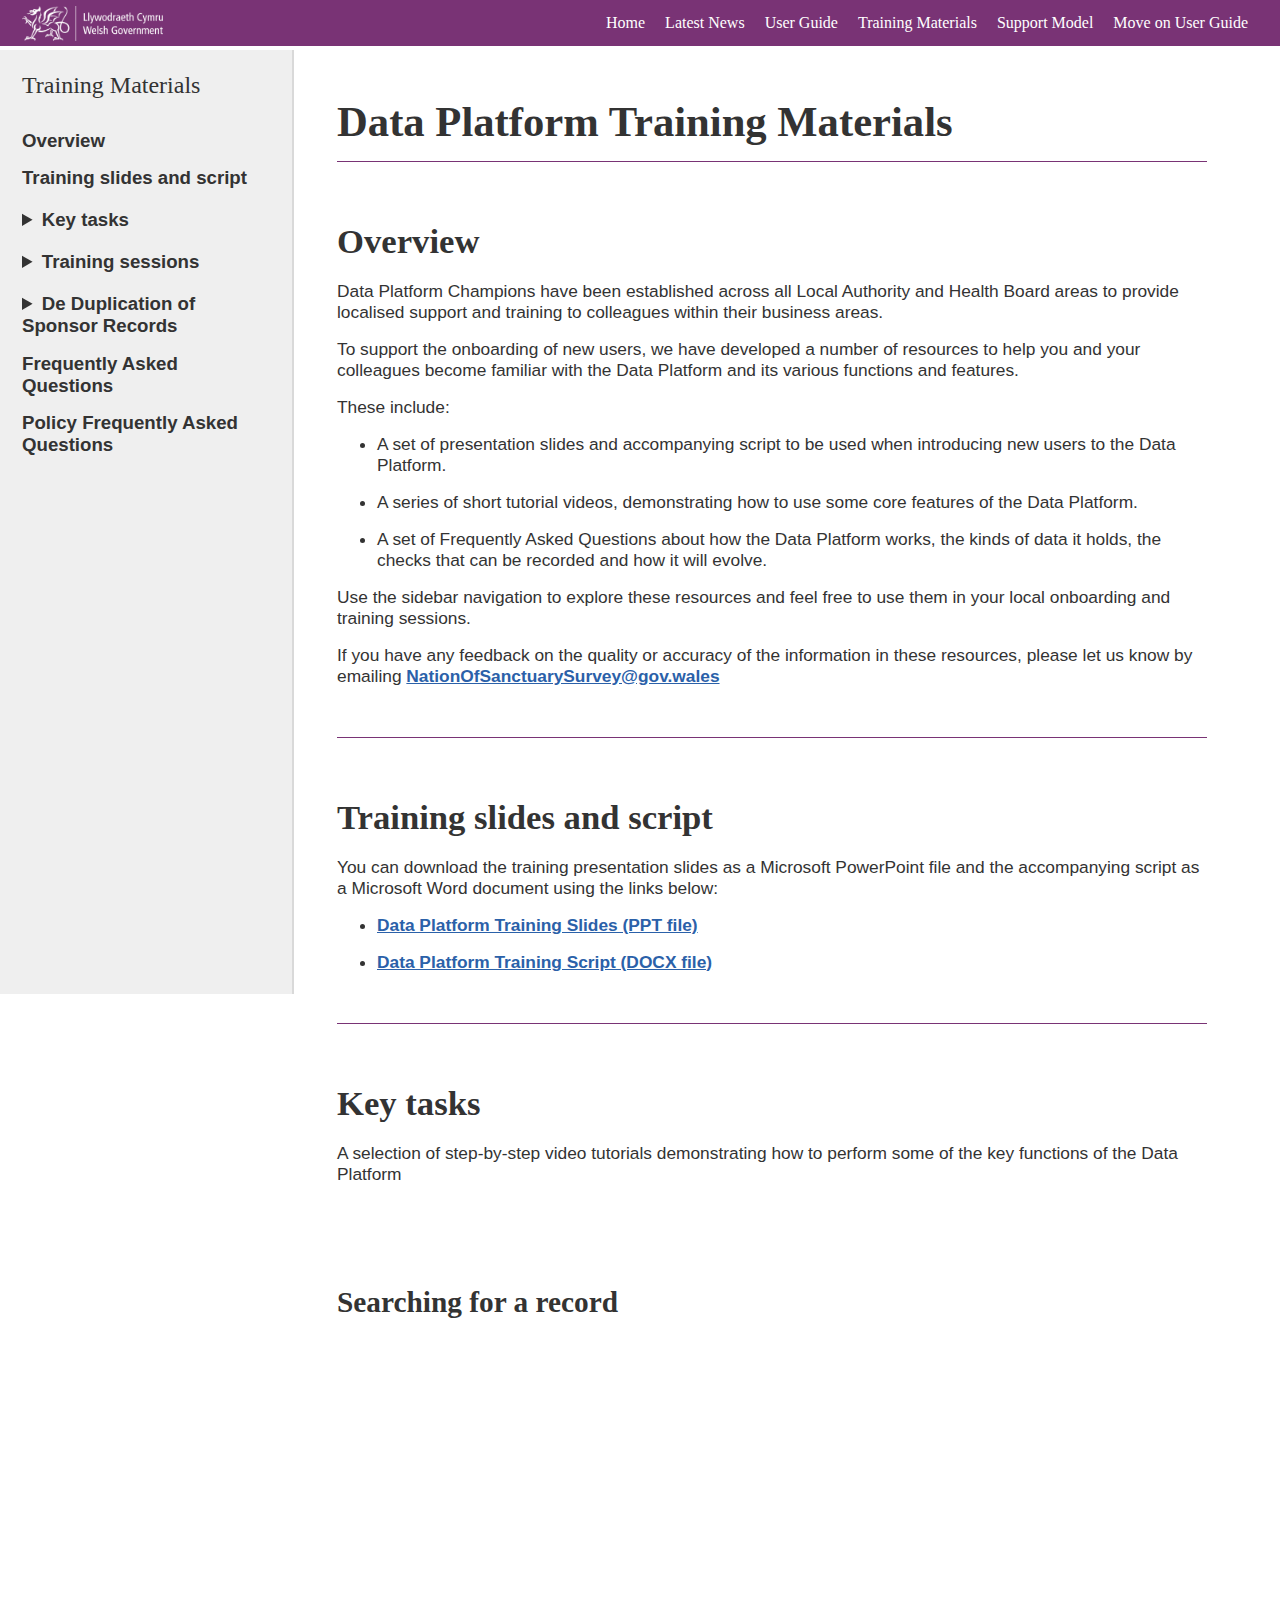
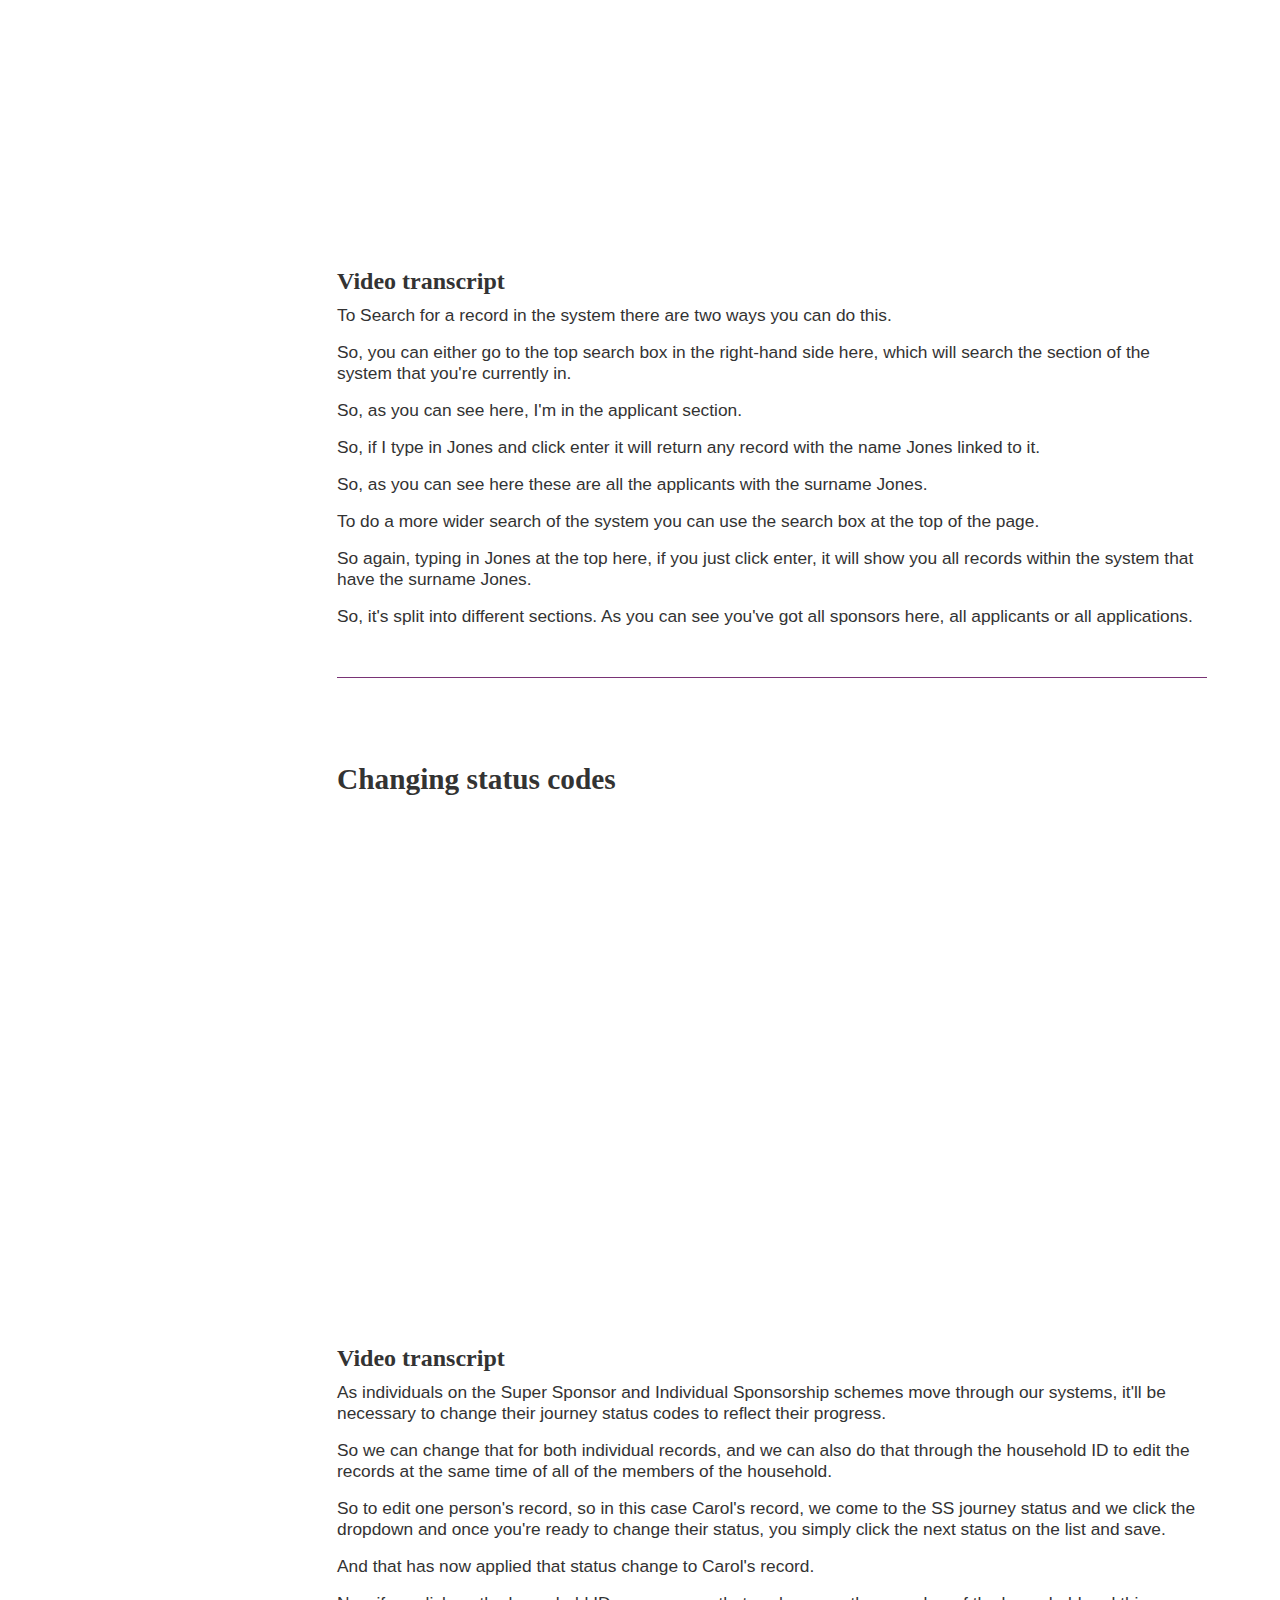
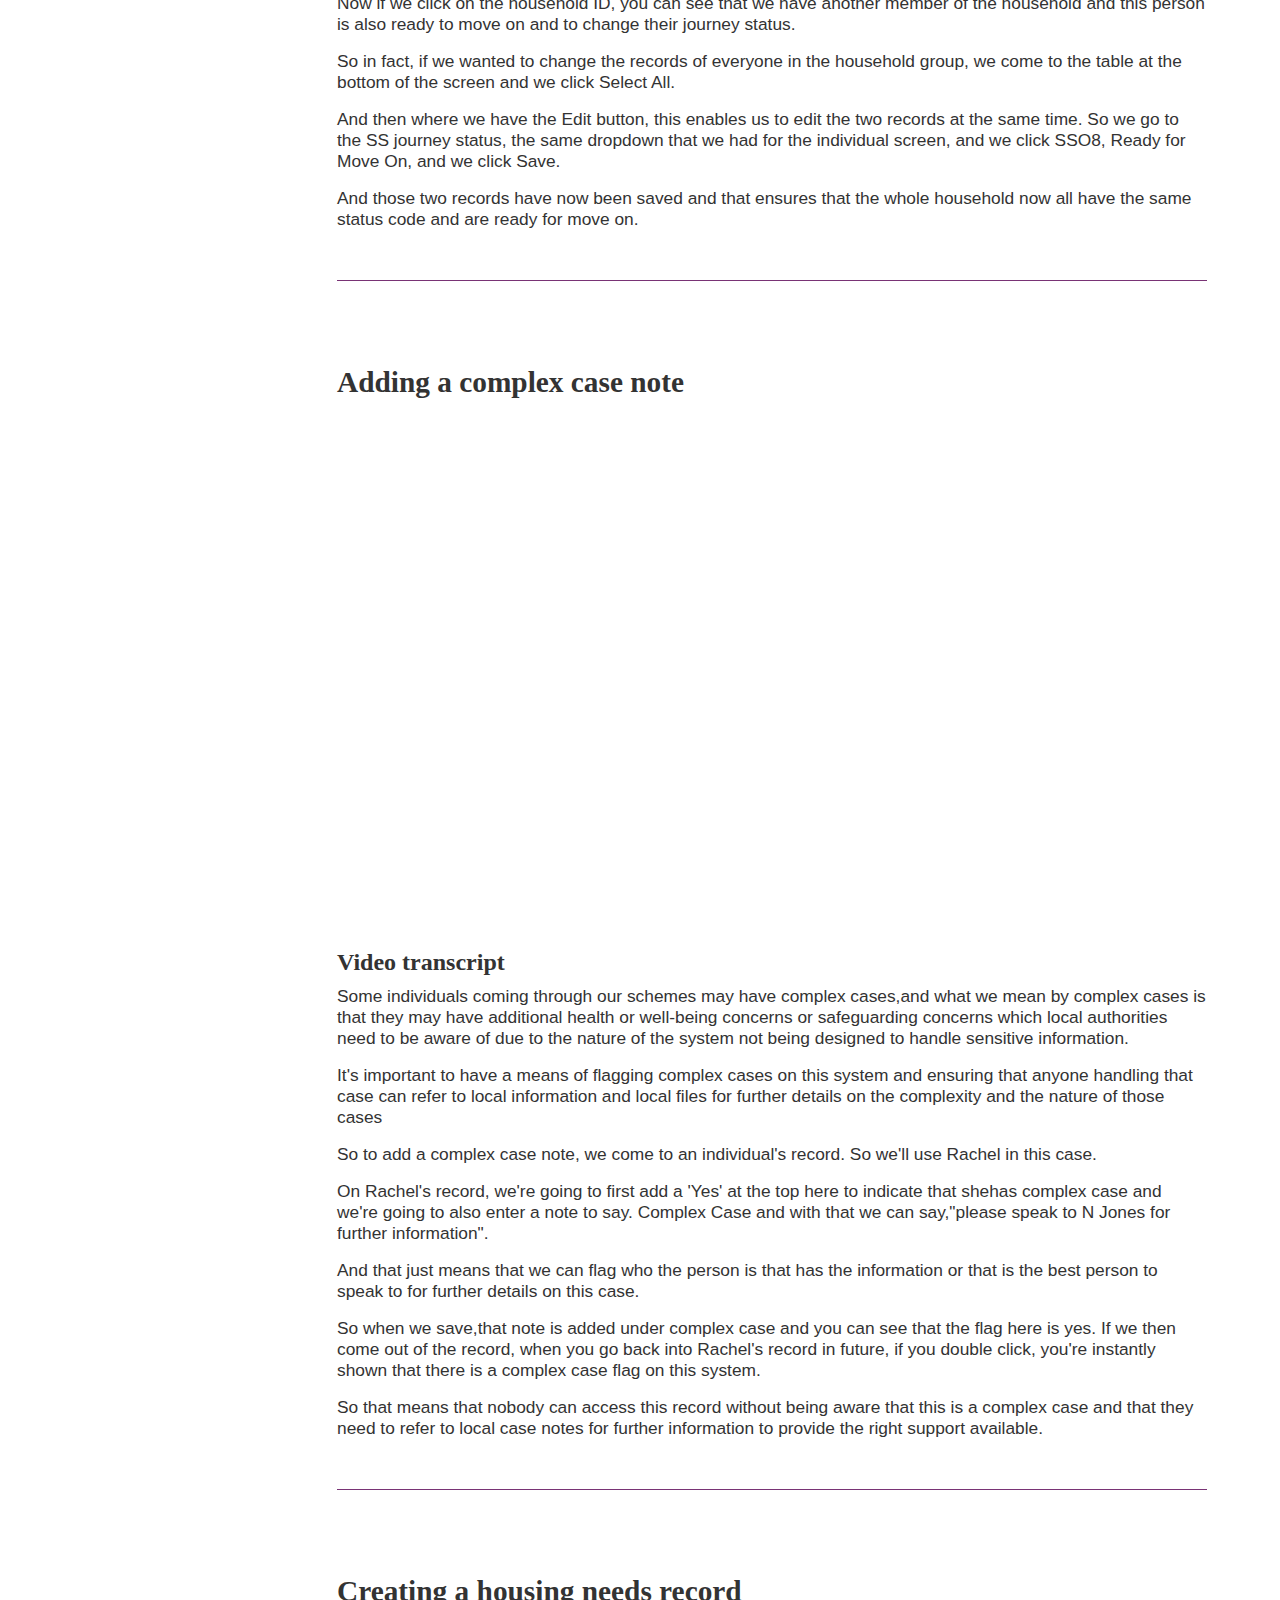
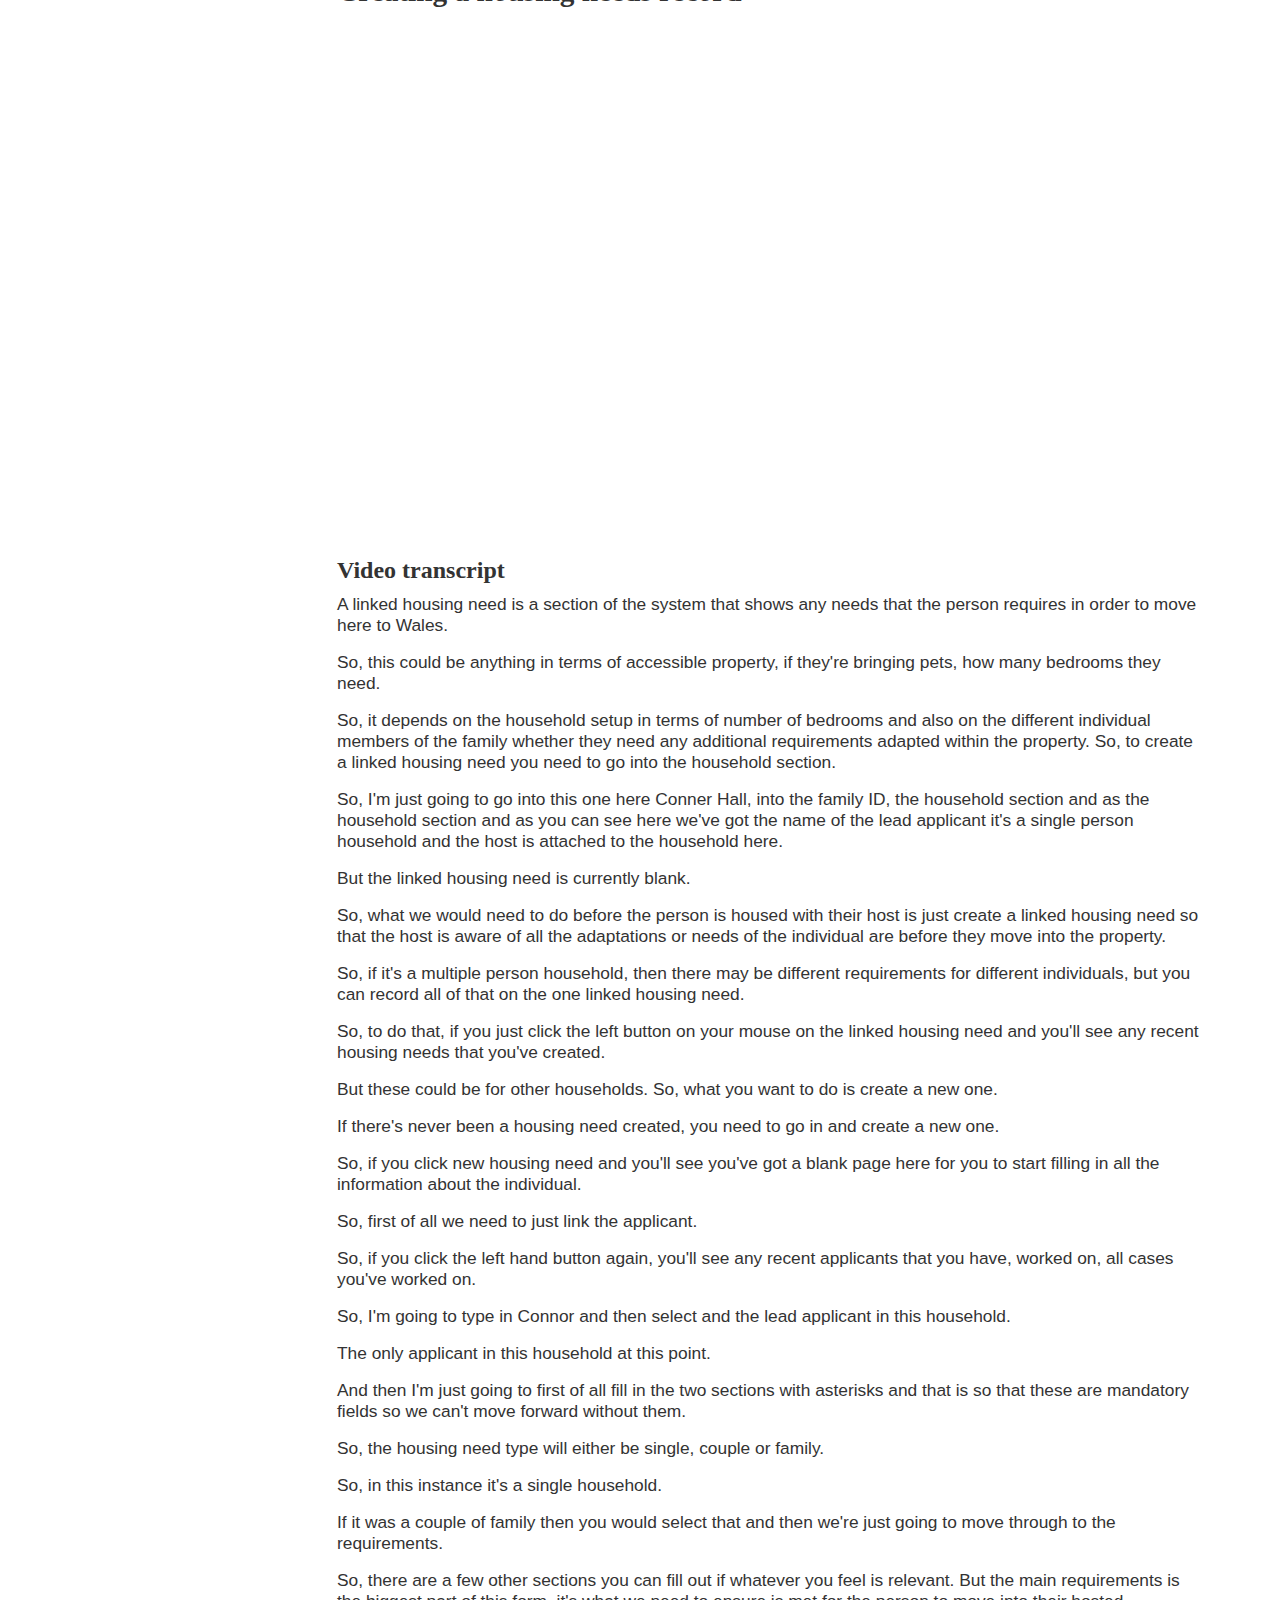
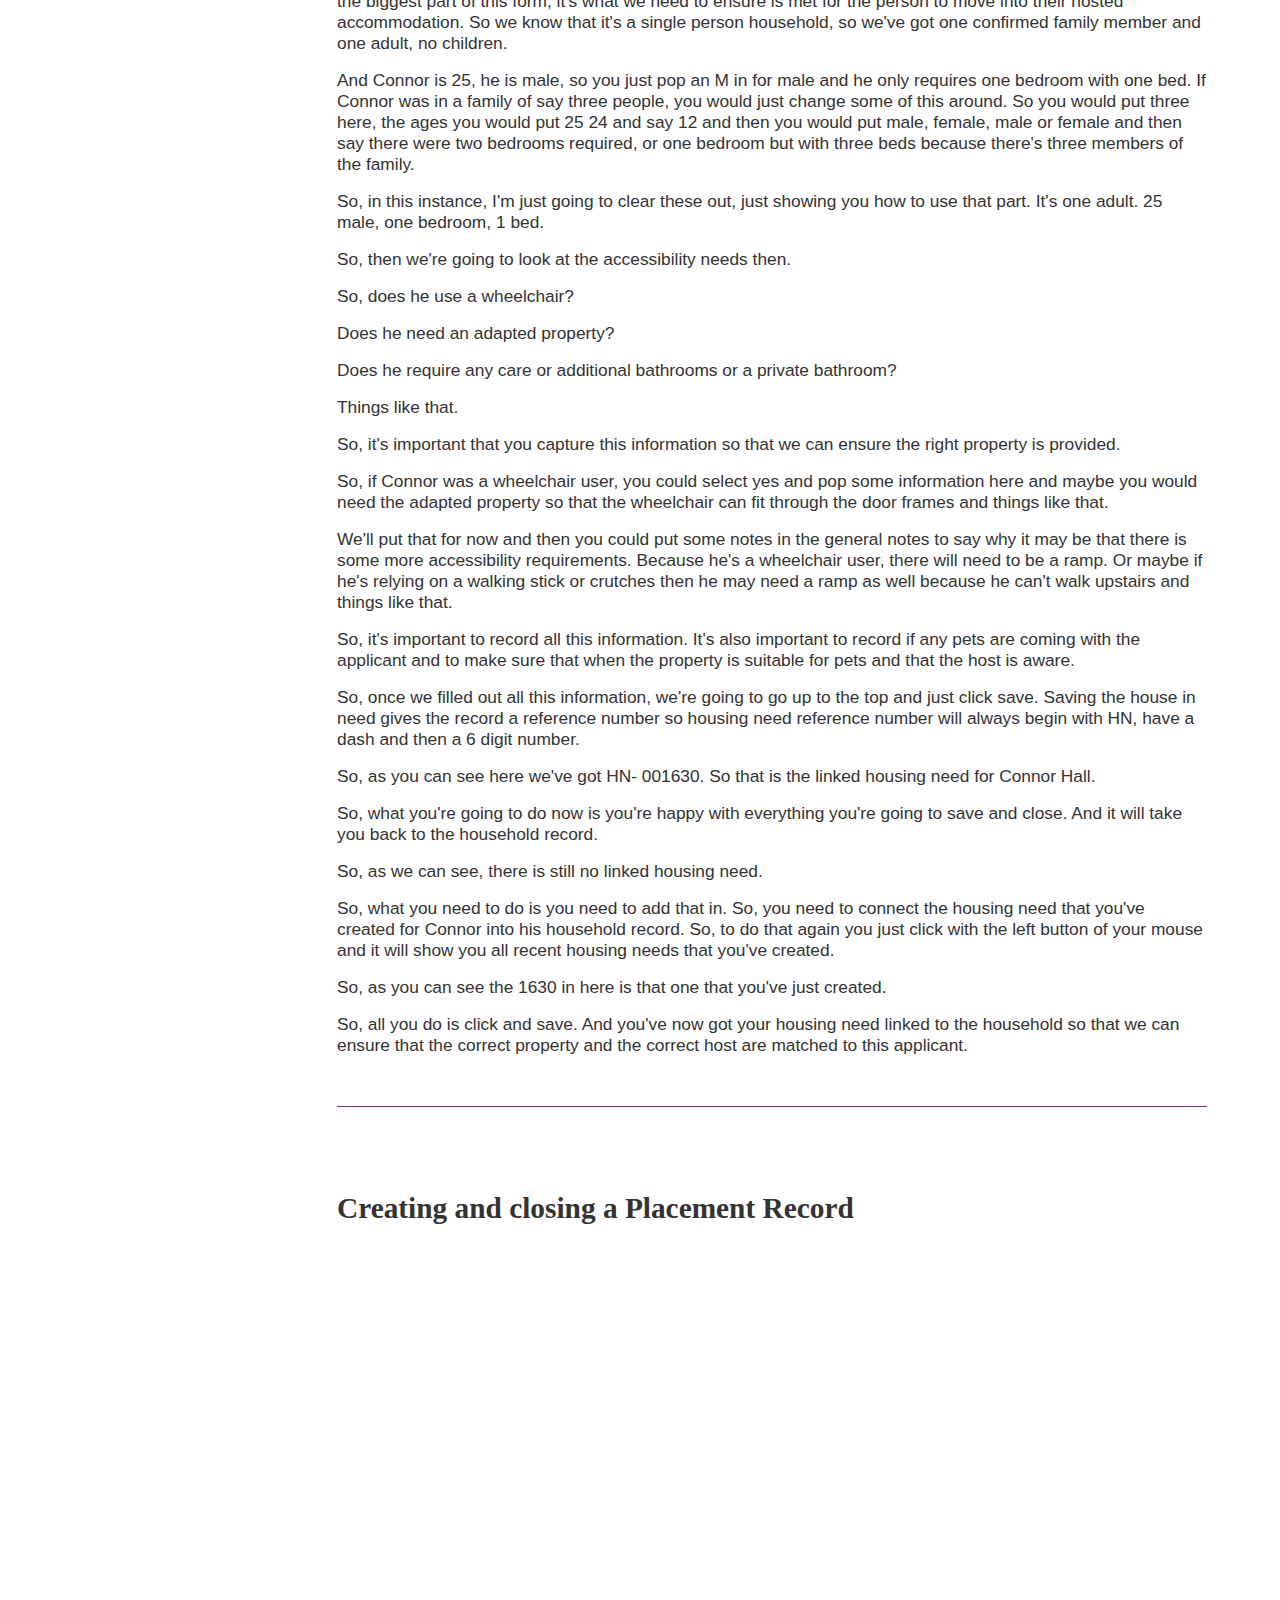
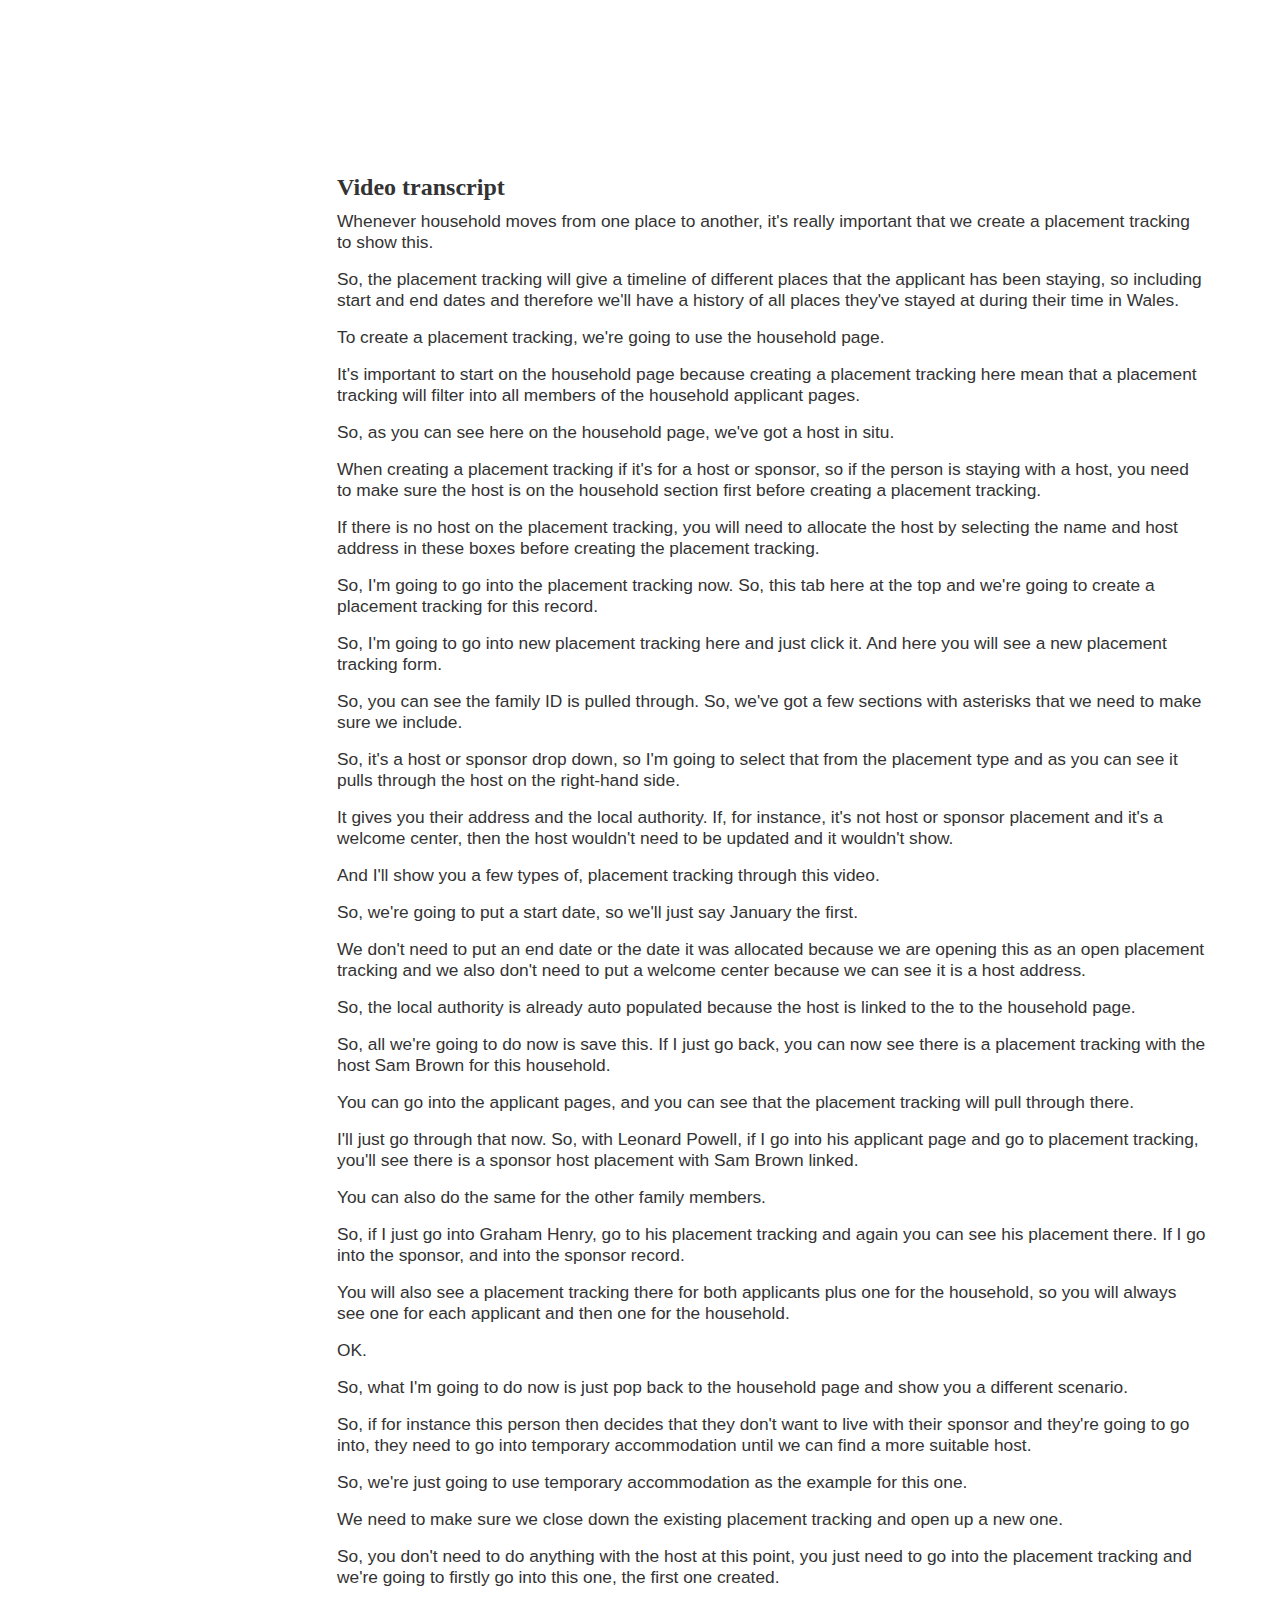
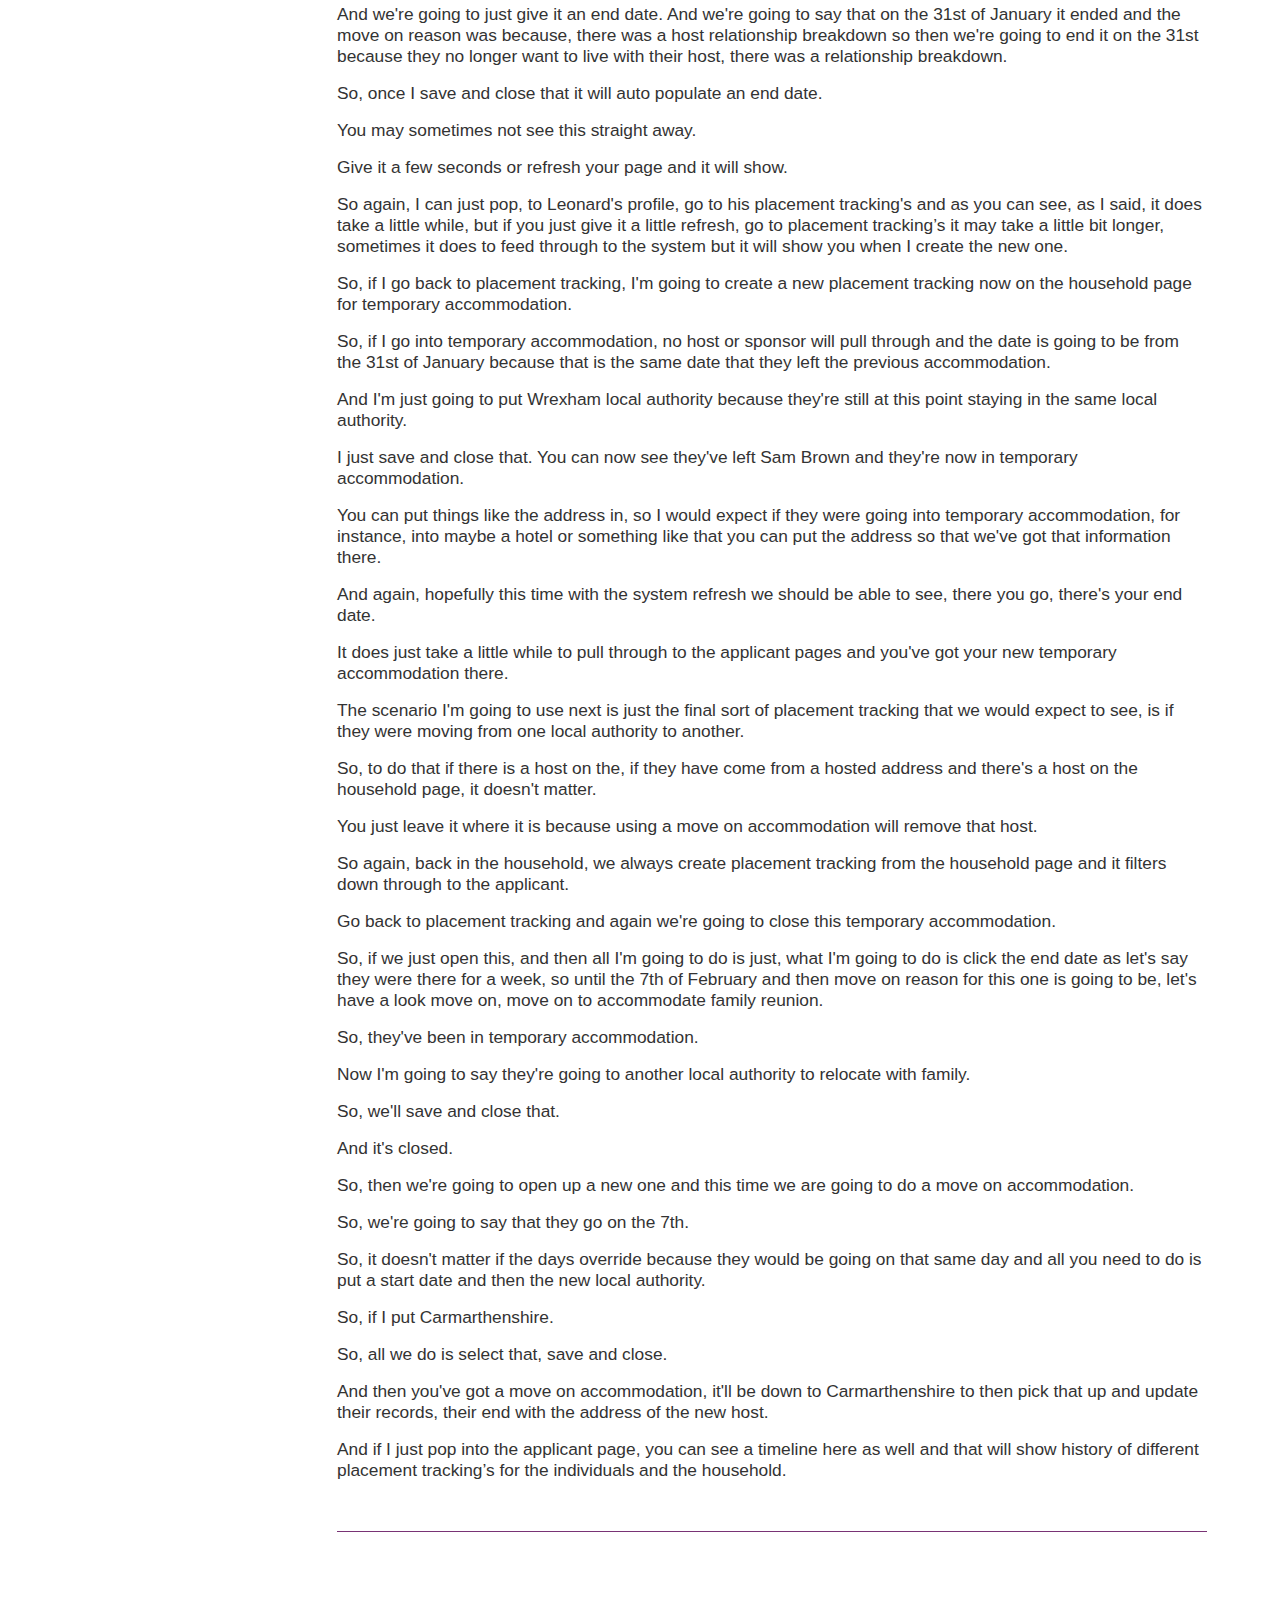
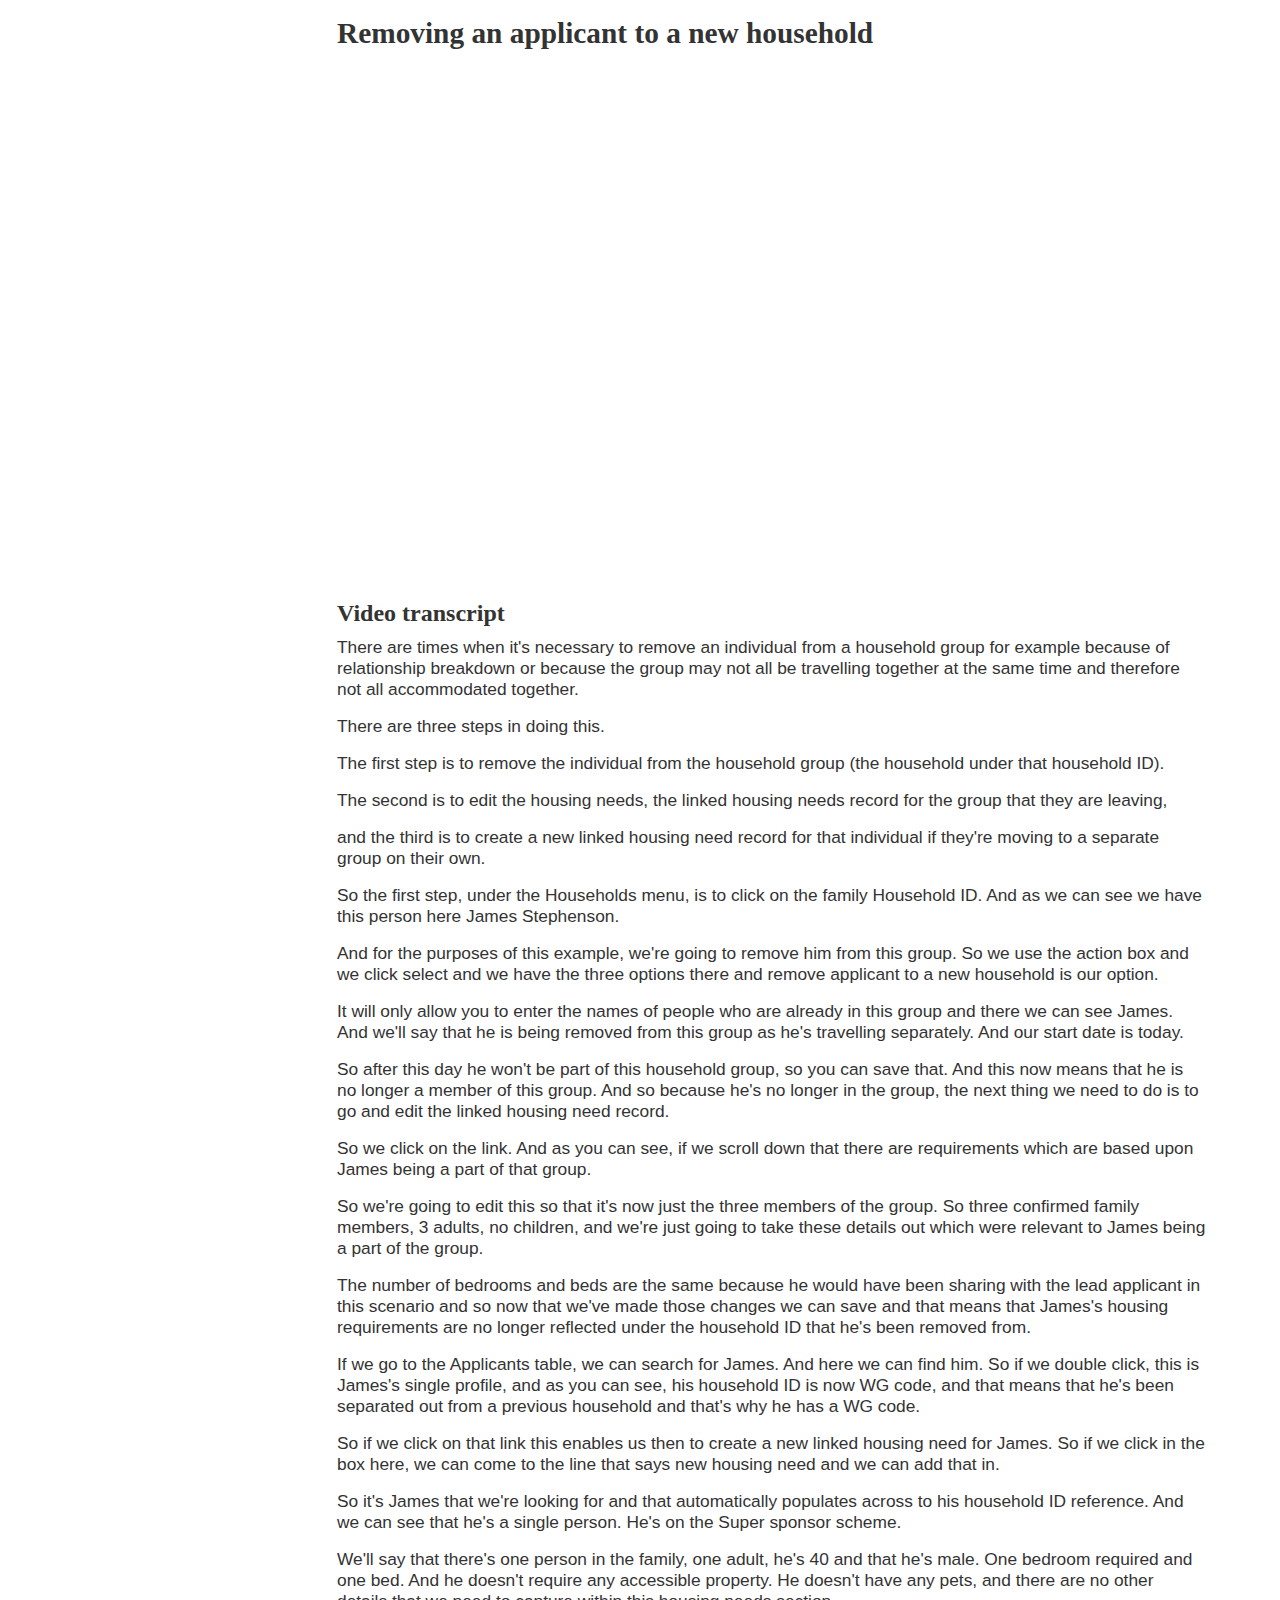
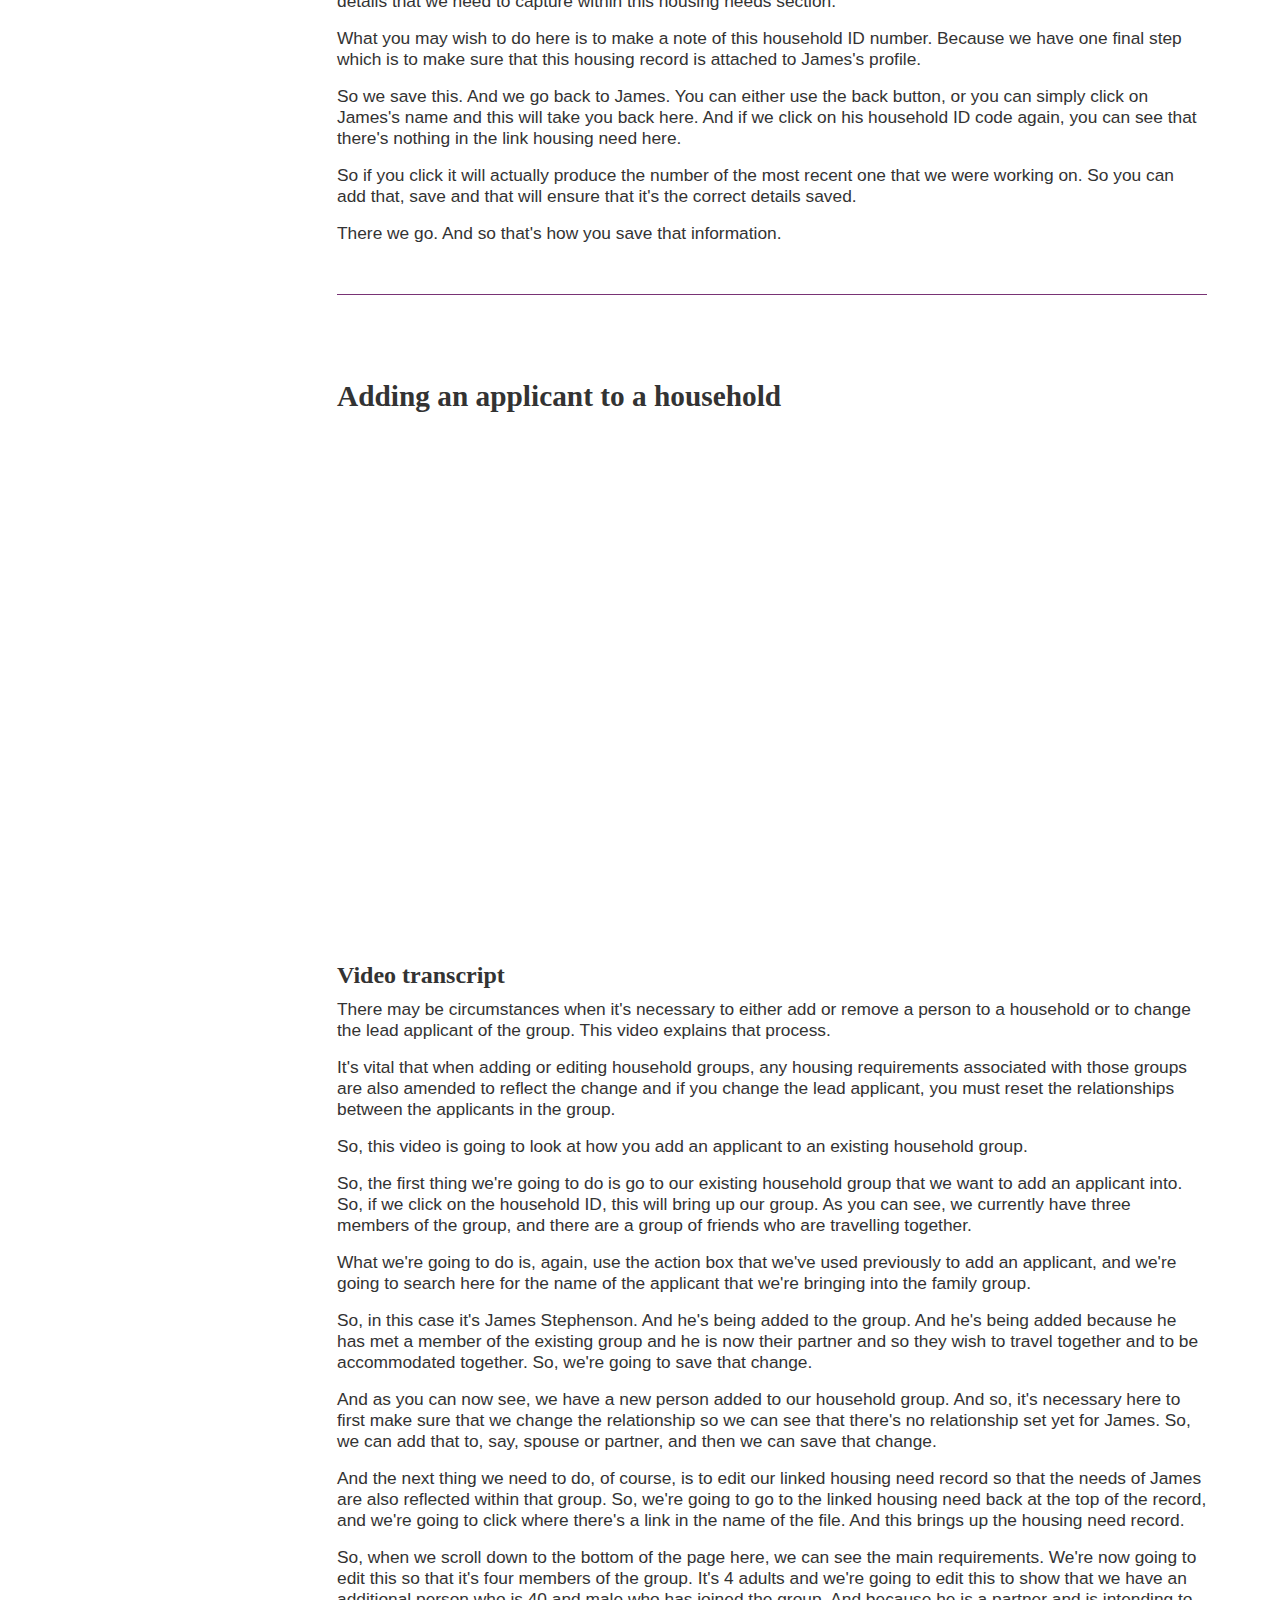
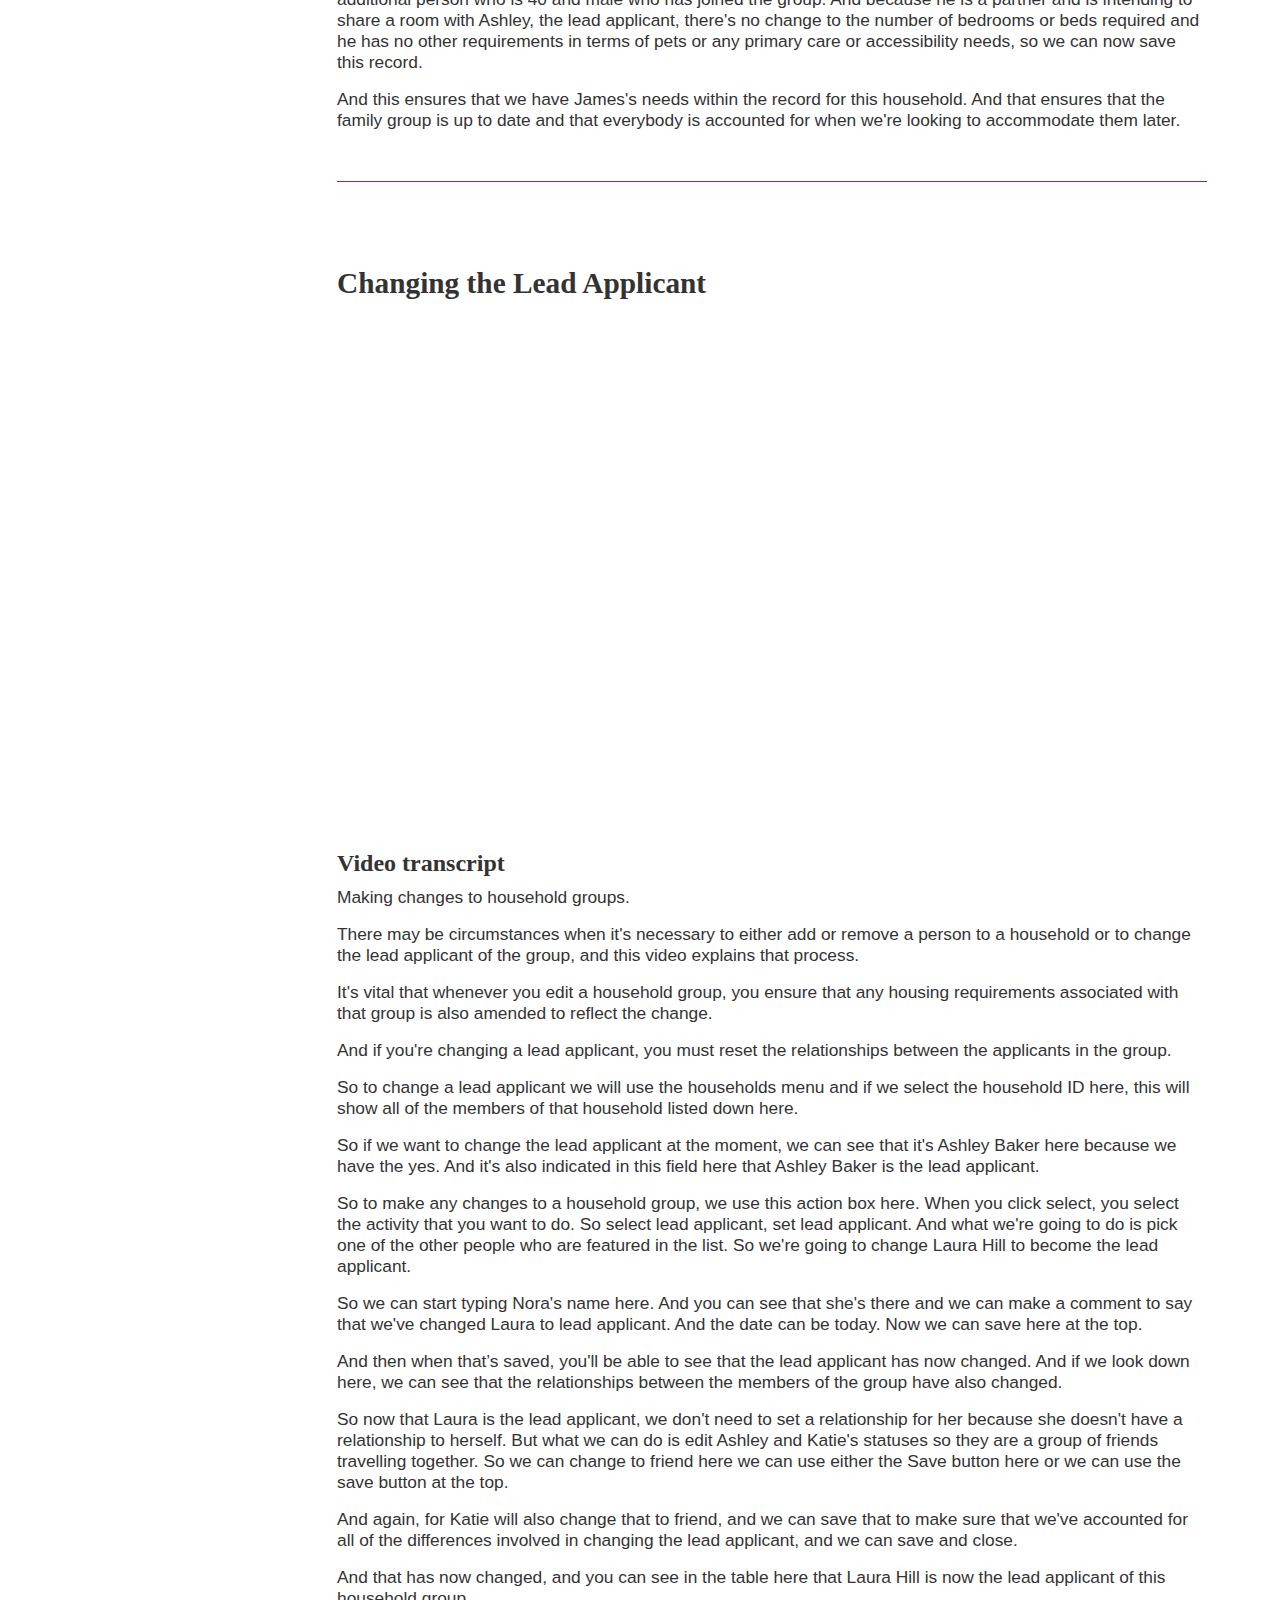
==== training-materials.html @ 09a6aacf "Update Training Materials page" ====
<!DOCTYPE html>
<html lang="en">
<head>
    <meta charset="UTF-8">
    <meta http-equiv="X-UA-Compatible" content="IE=edge">
    <meta name="viewport" content="width=device-width, initial-scale=1.0">
    <link rel="stylesheet" href="styles.css">
    <title>Ukraine Data Platform | Documentation | Training Materials</title>
</head>
<body>
<a href="#top"></a>

<!-- PRIMARY NAVIGATION (NO NEED TO TOUCH THIS) -->

<header>
    <nav>
        <img class="wg-logo" src="assets/images/welsh-government-logo.png" alt="Welsh Government">
        <!-- <a href="#" class="language-selector">Cymraeg</a> -->
        <a href="index.html">Home</a>
        <a href="latest-news.html">Latest News</a>
        <a href="user-guide.html">User Guide</a>
        <a href="training-materials.html">Training Materials</a>
        <a href="support-model.html">Support Model</a>
        <a href="move-on.html">Move on User Guide</a>
    </nav>
</header>
<main>

    <!-- SIDE NAVIGATION -->

    <aside>
        <div>
            <a href="#top">Training Materials</a>
        </div>        
        <ul>
            <li class="chapter"><a href="#overview">Overview</a></li>
            <li class="chapter"><a href="#training-slides">Training slides and script</a></li>
        </ul>
        <details>
            <summary class="chapter"><a href="#key-tasks">Key tasks</a></summary>
            <ul>
                <li><a href="#searching-for-a-record">Searching for a record</a></li>
                <li><a href="#changing-status-codes">Changing status codes</a></li>
                <li><a href="#adding-a-complex-case-note">Adding a complex case note</a></li>
                <!--<li><a href="#adding-toggle-switches">Adding toggle switches to capture checks and case notes</a></li>-->
                <li><a href="#creating-a-housing-needs-record">Creating a housing needs record</a></li>
                <li><a href="#creating-and-closing-a-placement-record">Creating and closing a Placement Record</a></li>
                <li><a href="#removing-an-applicant-to-a-new-household">Removing an applicant to a new household</a></li>
                <li><a href="#adding-an-applicant-to-a-household">Adding an applicant to a household</a></li>
                <li><a href="#changing-the-lead-applicant">Changing the Lead Applicant</a></li>
                <li><a href="#editing-columns-and-filters">Editing columns and filters and creating views</a></li>
            </ul>
        </details>
        <details>
            <summary class="chapter"><a href="#training-sessions">Training sessions</a></summary>
            <ul>
                <li><a href="#udpu">Ukraine Data Platform Users</a></li>
                <li><a href="#local-health-boards">Local Health Boards</a></li>
                <!--<li><a href="#data-champions">Data Champions</a></li>>-->
            </ul>
        </details>
        <details>
            <summary class="chapter"><a href="#deduplication">De Duplication of Sponsor Records</a></summary>
            <ul>
                <li><a href="#relationships-host">Relationships of host/sponsors to applicants</a></li>
                <li><a href="#deduplicating-sponsor">Deduplicating the Sponsor Records</a></li>
                <li><a href="#further-deduplication">Further guidance on system issues following de-duplication</a></li>
            </ul>
        </details>
        <ul>
            <li class="chapter"><a href="#faq">Frequently Asked Questions</a></li>
            <li class="chapter"><a href="#policyfaq">Policy Frequently Asked Questions</a></li>
        </ul>
        <div class="aside-margin-block"></div>
    </aside>

    <!-- MAIN PAGE CONTENT -->

    <div class="content">
        <h1>Data Platform Training Materials</h1>
        <article id="overview" class="y-target">
            <h2>Overview</h2>
            <p>Data Platform Champions have been established across all Local Authority and Health Board areas to provide localised support and training to colleagues within their business areas.</p>
            <p>To support the onboarding of new users, we have developed a number of resources to help you and your colleagues become familiar with the Data Platform and its various functions and features.</p>
            <p>These include:</p>
            <ul>
                <li>A set of presentation slides and accompanying script to be used when introducing new users to the Data Platform.</li>
                <li>A series of short tutorial videos, demonstrating how to use some core features of the Data Platform.</li>
                <li>A set of Frequently Asked Questions about how the Data Platform works, the kinds of data it holds, the checks that can be recorded and how it will evolve.</li>
            </ul>
            <p>Use the sidebar navigation to explore these resources and feel free to use them in your local onboarding and training sessions.</p>
            <p>If you have any feedback on the quality or accuracy of the information in these resources, please let us know by emailing <a href="mailto:nationofsanctuarysurvey@gov.wales">NationOfSanctuarySurvey@gov.wales</a></p>
        </article>
        <div class="article-divider"></div>
        <article id="training-slides" class="y-target">
            <h2>Training slides and script</h2>
            <p>You can download the training presentation slides as a Microsoft PowerPoint file and the accompanying script as a Microsoft Word document using the links below:</p>
            <ul>
                <li><a href="assets/documents/data-platform-training-slide-deck.pptx" download="UDP-Training-Slides.pptx">Data Platform Training Slides (PPT file)</a></li>
                <li><a href="assets/documents/data-platform-training-script.docx" download="UDP-Training-Script.docx">Data Platform Training Script (DOCX file)</a></li>
            </ul>
        </article>
        <div class="article-divider"></div>
        <article id="key-tasks" class="y-target">
            <h2>Key tasks</h2>
            <p>A selection of step-by-step video tutorials demonstrating how to perform some of the key functions of the Data Platform</p>
            <section id="searching-for-a-record" class="y-target">
                <div>
                    <h3>Searching for a record</h3>
                </div>
                <div class="video-container">
                    <iframe class="video-frame" src="https://www.youtube.com/embed/g5iM7gKf-yk" title="YouTube video player" frameborder="0" allow="accelerometer; autoplay; clipboard-write; encrypted-media; gyroscope; picture-in-picture" allowfullscreen></iframe>
                </div>
                <div class="transcript">
                    <h4>Video transcript</h4>
                    <p>To Search for a record in the system there are two ways you can do this. </p>
                    <p>So, you can either go to the top search box in the right-hand side here, which will search the section of the system that you're currently in. </p>
                    <p>So, as you can see here, I'm in the applicant section. </p>
                    <p>So, if I type in Jones and click enter it will return any record with the name Jones linked to it. </p>
                    <p>So, as you can see here these are all the applicants with the surname Jones. </p>
                    <p>To do a more wider search of the system you can use the search box at the top of the page. </p>
                    <p>So again, typing in Jones at the top here, if you just click enter, it will show you all records within the system that have the surname Jones. </p>
                    <p>So, it's split into different sections. As you can see you've got all sponsors here, all applicants or all applications. </p>

                </div>
            </section>
            <div class="article-divider"></div>
            <section id="changing-status-codes" class="y-target">
                <div>
                    <h3>Changing status codes</h3>
                </div>
                <div class="video-container">
                    <iframe class="video-frame" src="https://www.youtube.com/embed/Ll6E70EL4v8" title="YouTube video player" frameborder="0" allow="accelerometer; autoplay; clipboard-write; encrypted-media; gyroscope; picture-in-picture" allowfullscreen></iframe>
                </div>
                <div class="transcript">
                    <h4>Video transcript</h4>
                    <p>As individuals on the Super Sponsor and Individual Sponsorship schemes move through our systems, it'll be necessary to change their journey status codes to reflect their progress.</p>
                    <p>So we can change that for both individual records, and we can also do that through the household ID to edit the records at the same time of all of the members of the household.</p>
                    <p>So to edit one person's record, so in this case Carol's record, we come to the SS journey status and we click the dropdown and once you're ready to change their status, you simply click the next status on the list and save.</p>
                    <p>And that has now applied that status change to Carol's record.</p>
                    <p>Now if we click on the household ID, you can see that we have another member of the household and this person is also ready to move on and to change their journey status.</p>
                    <p>So in fact, if we wanted to change the records of everyone in the household group, we come to the table at the bottom of the screen and we click Select All.</p>
                    <p>And then where we have the Edit button, this enables us to edit the two records at the same time. So we go to the SS journey status, the same dropdown that we had for the individual screen, and we click SSO8, Ready for Move On, and we click Save.</p>
                    <p>And those two records have now been saved and that ensures that the whole household now all have the same status code and are ready for move on.</p>
                </div>
            </section>
            <div class="article-divider"></div>
            <section id="adding-a-complex-case-note" class="y-target">
                <div>
                    <h3>Adding a complex case note</h3>
                </div>
                <div class="video-container">
                    <iframe class="video-frame" src="https://www.youtube.com/embed/6Mr1QZ7jCa0" title="YouTube video player" frameborder="0" allow="accelerometer; autoplay; clipboard-write; encrypted-media; gyroscope; picture-in-picture" allowfullscreen></iframe>
                </div>
                <div class="transcript">
                    <h4>Video transcript</h4>
                    <p>Some individuals coming through our schemes may have complex cases,and what we mean by complex cases is that they may have additional health or well-being concerns or safeguarding concerns which local authorities need to be aware of due to the nature of the system not being designed to handle sensitive information.</p>
                    <p>It's important to have a means of flagging complex cases on this system and ensuring that anyone handling that case can refer to local information and local files for further details on the complexity and the nature of those cases</p>
                    <p>So to add a complex case note, we come to an individual's record. So we'll use Rachel in this case.</p>
                    <p>On Rachel's record, we're going to first add a 'Yes' at the top here to indicate that shehas complex case and we're going to also enter a note to say. Complex Case and with that we can say,"please speak to N Jones for further information".</p>
                    <p>And that just means that we can flag who the person is that has the information or that is the best person to speak to for further details on this case.</p>
                    <p>So when we save,that note is added under complex case and you can see that the flag here is yes. If we then come out of the record, when you go back into Rachel's record in future, if you double click, you're instantly shown that there is a complex case flag on this system.</p>
                    <p>So that means that nobody can access this record without being aware that this is a complex case and that they need to refer to local case notes for further information to provide the right support available.</p>
                </div>
            </section>
           <!--  <div class="article-divider"></div>
            <section id="adding-toggle-switches" class="y-target">
                <div>
                    <h3>Adding toggle switches to capture checks and case notes</h3>
                </div>
                <div class="vspacer"></div>
                <img src="assets/images/video-player-placeholder-very-large.png" alt="video coming soon!">
                <div class="vspacer"></div>
                <div class="video-container">
                    <iframe class="video-frame" src="https://www.youtube.com/embed/p7MmiAbqBro" title="YouTube video player" frameborder="0" allow="accelerometer; autoplay; clipboard-write; encrypted-media; gyroscope; picture-in-picture" allowfullscreen></iframe>
                </div> 
                <div class="transcript">
                    <p>The platform has been developed to enable you to capture where checks and appointments have been undertaken on the system and also to add any case notes and activities which identify actions that have taken place to support that person.</p>
                    <p>If we have a look on Joanna's record here, you can see that we have a box on the right-hand side for individual sponsor applicant checks and these are checks that are specific to people who are on the individual sponsorship route.</p>
                    <p>So when you as a local authority have undertaken a particular action, you can change this toggle box here in order to make sure that you capture that the action has taken place.  So in this case, we could say that a welfare visit has been completed and then interim payment of £200 has been made.</p>
                    <p>We can change those toggles to yes and click save and that ensures that that record has been updated.  We can also do this for multiple individuals as well.  So if we were to search in the system for a family group and we can look at this particular household.</p>
                    <p>So the lead contact, the lead applicant is Stephen and we can see that we have some checks here that are relative to the Super Sponsor Scheme. You can undertake these checks individually for each person within the household or you can actually update the checks at the same time for both members of the household.</p>
                    <p>As you can see we have both Stephen and Alexandra.  To update sponsor super applicants or individual sponsor applicant checks at the same time, whichever scheme they're on, a tab is available here which enables you to update their actions at the same time.</p>
                    <p>So if we wanted to say that both Alexandra and Stephen have had their medical screening. We can use this tab and this box in order to quickly update their records and we can either use the save button at the top here or the tiny little disc save button on the right-hand side here. And that has updated their records so that if we went back to look at their individual records you would now be able to see on Stephen's individual record that that welcome centre medical screening button has changed to a yes.</p>
                    <p>And if we were to go and look at his relative, Alexandra's record here, which we can use this navigate button to do, we can also see that she has had this button changed to a yes,  so that's a means of changing the checks for multiple members of a household at the same time.</p>
                    <p>One other check that it's important to show you is around sponsors.  For example, if we have a sponsor who has a household, so who has other members of their household that need to complete a DBS check, such as these sponsor checks over here, we would only change these toggles when we’re satisfied that ALL members of the household that require a DBS check and have them completed.   So not just the sponsor but any members of the household.</p>
                    <p>And once you're satisfied that those checks have been completed for all sponsor household members that need them, then you can change that tab. And you can save that as well and that's a record that you've completed that note. </p>
                    <p>All the while we've got case notes and activities here, and you can simply add a note here to say checks have been undertaken.  And you can add further notes in to say that the DBS check was done for all relevant members of the family.</p>
                    <p>By adding notes into this section, it ensures that the next person in your team that comes along can see the activities that have taken place in relation to those checks, or indeed to anything else that you feel is important to add onto a person's record.</p>
                    <p>There are many different notes that you may wish to capture, particularly where, for example, you may have a person who has a complex case.  A complex case is, as referred to in the other video, where somebody might have a particular health or medical requirement or a sensitive case that that we require some sensitive handling and so those can also be added in the case notes here and press save.</p>
                </div>
            </section>-->
            <div class="article-divider"></div>
            <section id="creating-a-housing-needs-record" class="y-target">
                <div>
                    <h3>Creating a housing needs record</h3>
                </div>
                <div class="video-container">
                    <iframe class="video-frame" src="https://www.youtube.com/embed/wwsb2NhKBT4" title="YouTube video player" frameborder="0" allow="accelerometer; autoplay; clipboard-write; encrypted-media; gyroscope; picture-in-picture" allowfullscreen></iframe>
                </div>
                <div class="transcript">
                    <h4>Video transcript</h4>
                    <p>A linked housing need is a section of the system that shows any needs that the person requires in order to move here to Wales. </p>
                    <p>So, this could be anything in terms of accessible property, if they're bringing pets, how many bedrooms they need. </p>
                    <p>So, it depends on the household setup in terms of number of bedrooms and also on the different individual members of the family whether they need any additional requirements adapted within the property. So, to create a linked housing need you need to go into the household section. </p>
                    <p>So, I'm just going to go into this one here Conner Hall, into the family ID, the household section and as the household section and as you can see here we've got the name of the lead applicant it's a single person household and the host is attached to the household here. </p>
                    <p>But the linked housing need is currently blank. </p>
                    <p>So, what we would need to do before the person is housed with their host is just create a linked housing need so that the host is aware of all the adaptations or needs of the individual are before they move into the property. </p>
                    <p>So, if it's a multiple person household, then there may be different requirements for different individuals, but you can record all of that on the one linked housing need. </p>
                    <p>So, to do that, if you just click the left button on your mouse on the linked housing need and you'll see any recent housing needs that you've created. </p>
                    <p>But these could be for other households.  So, what you want to do is create a new one. </p>
                    <p>If there's never been a housing need created, you need to go in and create a new one. </p>
                    <p>So, if you click new housing need and you'll see you've got a blank page here for you to start filling in all the information about the individual. </p>
                    <p>So, first of all we need to just link the applicant. </p>
                    <p>So, if you click the left hand button again, you'll see any recent applicants that you have, worked on, all cases you've worked on. </p>
                    <p>So, I'm going to type in Connor and then select and the lead applicant in this household. </p>
                    <p>The only applicant in this household at this point. </p>
                    <p>And then I'm just going to first of all fill in the two sections with asterisks and that is so that these are mandatory fields so we can't move forward without them. </p>
                    <p>So, the housing need type will either be single, couple or family. </p>
                    <p>So, in this instance it's a single household. </p>
                    <p>If it was a couple of family then you would select that and then we're just going to move through to the requirements. </p>
                    <p>So, there are a few other sections you can fill out if whatever you feel is relevant. But the main requirements is the biggest part of this form, it's what we need to ensure is met for the person to move into their hosted accommodation. So we know that it's a single person household, so we've got one confirmed family member and one adult, no children. </p>
                    <p>And Connor is 25, he is male, so you just pop an M in for male and he only requires one bedroom with one bed. If Connor was in a family of say three people, you would just change some of this around. So you would put three here, the ages you would put 25 24 and say 12 and then you would put male, female, male or female and then say there were two bedrooms required, or one bedroom but with three beds because there's three members of the family. </p>
                    <p>So, in this instance, I'm just going to clear these out, just showing you how to use that part.  It's one adult. 25 male, one bedroom, 1 bed. </p>
                    <p>So, then we're going to look at the accessibility needs then. </p>
                    <p>So, does he use a wheelchair? </p>
                    <p>Does he need an adapted property? </p>
                    <p>Does he require any care or additional bathrooms or a private bathroom? </p>
                    <p>Things like that. </p>
                    <p>So, it's important that you capture this information so that we can ensure the right property is provided. </p>
                    <p>So, if Connor was a wheelchair user, you could select yes and pop some information here and maybe you would need the adapted property so that the wheelchair can fit through the door frames and things like that. </p>
                    <p>We'll put that for now and then you could put some notes in the general notes to say why it may be that there is some more accessibility requirements. Because he's a wheelchair user, there will need to be a ramp. Or maybe if he's relying on a walking stick or crutches then he may need a ramp as well because he can't walk upstairs and things like that. </p>
                    <p>So, it's important to record all this information. It's also important to record if any pets are coming with the applicant and to make sure that when the property is suitable for pets and that the host is aware. </p>
                    <p>So, once we filled out all this information, we're going to go up to the top and just click save. Saving the house in need gives the record a reference number so housing need reference number will always begin with HN, have a dash and then a 6 digit number. </p>
                    <p>So, as you can see here we've got HN- 001630. So that is the linked housing need for Connor Hall. </p>
                    <p>So, what you're going to do now is you're happy with everything you're going to save and close. And it will take you back to the household record. </p>
                    <p>So, as we can see, there is still no linked housing need. </p>
                    <p>So, what you need to do is you need to add that in. So, you need to connect the housing need that you've created for Connor into his household record. So, to do that again you just click with the left button of your mouse and it will show you all recent housing needs that you've created. </p>
                    <p>So, as you can see the 1630 in here is that one that you've just created. </p>
                    <p>So, all you do is click and save. And you've now got your housing need linked to the household so that we can ensure that the correct property and the correct host are matched to this applicant. </p>

                </div>
            </section>
            <div class="article-divider"></div>
            <section id="creating-and-closing-a-placement-record" class="y-target">
                <div>
                    <h3>Creating and closing a Placement Record</h3>
                </div>
                <div class="video-container">
                    <iframe class="video-frame" src="https://www.youtube.com/embed/Qyllesc1AdM" title="YouTube video player" frameborder="0" allow="accelerometer; autoplay; clipboard-write; encrypted-media; gyroscope; picture-in-picture" allowfullscreen></iframe>
                </div>
                <div class="transcript">
                    <h4>Video transcript</h4>
                    <p>Whenever household moves from one place to another, it's really important that we create a placement tracking to show this.</p>
                    <p>So, the placement tracking will give a timeline of different places that the applicant has been staying, so including start and end dates and therefore we'll have a history of all places they've stayed at during their time in Wales. </p>
                    <p>To create a placement tracking, we're going to use the household page. </p>
                    <p>It's important to start on the household page because creating a placement tracking here mean that a placement tracking will filter into all members of the household applicant pages. </p>
                    <p>So, as you can see here on the household page, we've got a host in situ. </p>
                    <p>When creating a placement tracking if it's for a host or sponsor, so if the person is staying with a host, you need to make sure the host is on the household section first before creating a placement tracking. </p>
                    <p>If there is no host on the placement tracking, you will need to allocate the host by selecting the name and host address in these boxes before creating the placement tracking. </p>
                    <p>So, I'm going to go into the placement tracking now. So, this tab here at the top and we're going to create a placement tracking for this record. </p>
                    <p>So, I'm going to go into new placement tracking here and just click it. And here you will see a new placement tracking form. </p>
                    <p>So, you can see the family ID is pulled through. So, we've got a few sections with asterisks that we need to make sure we include. </p>
                    <p>So, it's a host or sponsor drop down, so I'm going to select that from the placement type and as you can see it pulls through the host on the right-hand side. </p>
                    <p>It gives you their address and the local authority. If, for instance, it's not host or sponsor placement and it's a welcome center, then the host wouldn't need to be updated and it wouldn't show. </p>
                    <p>And I'll show you a few types of, placement tracking through this video. </p>
                    <p>So, we're going to put a start date, so we'll just say January the first. </p>
                    <p>We don't need to put an end date or the date it was allocated because we are opening this as an open placement tracking and we also don't need to put a welcome center because we can see it is a host address. </p>
                    <p>So, the local authority is already auto populated because the host is linked to the to the household page. </p>
                    <p>So, all we're going to do now is save this.  If I just go back, you can now see there is a placement tracking with the host Sam Brown for this household. </p>
                    <p>You can go into the applicant pages, and you can see that the placement tracking will pull through there. </p>
                    <p>I'll just go through that now. So, with Leonard Powell, if I go into his applicant page and go to placement tracking, you'll see there is a sponsor host placement with Sam Brown linked. </p>
                    <p>You can also do the same for the other family members. </p>
                    <p>So, if I just go into Graham Henry, go to his placement tracking and again you can see his placement there. If I go into the sponsor, and into the sponsor record. </p>
                    <p>You will also see a placement tracking there for both applicants plus one for the household, so you will always see one for each applicant and then one for the household. </p>
                    <p>OK. </p>
                    <p>So, what I'm going to do now is just pop back to the household page and show you a different scenario. </p>
                    <p>So, if for instance this person then decides that they don't want to live with their sponsor and they're going to go into, they need to go into temporary accommodation until we can find a more suitable host. </p>
                    <p>So, we're just going to use temporary accommodation as the example for this one. </p>
                    <p>We need to make sure we close down the existing placement tracking and open up a new one. </p>
                    <p>So, you don't need to do anything with the host at this point, you just need to go into the placement tracking and we're going to firstly go into this one, the first one created. </p>
                    <p>And we're going to just give it an end date. And we're going to say that on the 31st of January it ended and the move on reason was because, there was a host relationship breakdown so then we're going to end it on the 31st because they no longer want to live with their host, there was a relationship breakdown. </p>
                    <p>So, once I save and close that it will auto populate an end date. </p>
                    <p>You may sometimes not see this straight away. </p>
                    <p>Give it a few seconds or refresh your page and it will show. </p>
                    <p>So again, I can just pop, to Leonard's profile, go to his placement tracking's and as you can see, as I said, it does take a little while, but if you just give it a little refresh, go to placement tracking’s it may take a little bit longer, sometimes it does to feed through to the system but it will show you when I create the new one. </p>
                    <p>So, if I go back to placement tracking, I'm going to create a new placement tracking now on the household page for temporary accommodation. </p>
                    <p>So, if I go into temporary accommodation, no host or sponsor will pull through and the date is going to be from the 31st of January because that is the same date that they left the previous accommodation. </p>
                    <p>And I'm just going to put Wrexham local authority because they're still at this point staying in the same local authority. </p>
                    <p>I just save and close that.  You can now see they've left Sam Brown and they're now in temporary accommodation. </p>
                    <p>You can put things like the address in, so I would expect if they were going into temporary accommodation, for instance, into maybe a hotel or something like that you can put the address so that we've got that information there. </p>
                    <p>And again, hopefully this time with the system refresh we should be able to see, there you go, there's your end date. </p>
                    <p>It does just take a little while to pull through to the applicant pages and you've got your new temporary accommodation there. </p>
                    <p>The scenario I'm going to use next is just the final sort of placement tracking that we would expect to see, is if they were moving from one local authority to another. </p>
                    <p>So, to do that if there is a host on the, if they have come from a hosted address and there's a host on the household page, it doesn't matter. </p>
                    <p>You just leave it where it is because using a move on accommodation will remove that host. </p>
                    <p>So again, back in the household, we always create placement tracking from the household page and it filters down through to the applicant. </p>
                    <p>Go back to placement tracking and again we're going to close this temporary accommodation. </p>
                    <p>So, if we just open this, and then all I'm going to do is just, what I'm going to do is click the end date as let's say they were there for a week, so until the 7th of February and then move on reason for this one is going to be, let's have a look move on, move on to accommodate family reunion. </p>
                    <p>So, they've been in temporary accommodation. </p>
                    <p>Now I'm going to say they're going to another local authority to relocate with family. </p>
                    <p>So, we'll save and close that. </p>
                    <p>And it's closed. </p>
                    <p>So, then we're going to open up a new one and this time we are going to do a move on accommodation. </p>
                    <p>So, we're going to say that they go on the 7th. </p>
                    <p>So, it doesn't matter if the days override because they would be going on that same day and all you need to do is put a start date and then the new local authority. </p>
                    <p>So, if I put Carmarthenshire. </p>
                    <p>So, all we do is select that, save and close. </p>
                    <p>And then you've got a move on accommodation, it'll be down to Carmarthenshire to then pick that up and update their records, their end with the address of the new host. </p>
                    <p>And if I just pop into the applicant page, you can see a timeline here as well and that will show history of different placement tracking’s for the individuals and the household. </p>

                </div>
            </section>
            <div class="article-divider"></div>
            <section id="removing-an-applicant-to-a-new-household" class="y-target">
                <div>
                    <h3>Removing an applicant to a new household</h3>
                </div>
                <div class="video-container">
                    <iframe class="video-frame" src="https://www.youtube.com/embed/kkgvilcHTMg" title="YouTube video player" frameborder="0" allow="accelerometer; autoplay; clipboard-write; encrypted-media; gyroscope; picture-in-picture" allowfullscreen></iframe>
                </div>
                <div class="transcript">
                    <h4>Video transcript</h4>
                    <p>There are times when it's necessary to remove an individual from a household group for example because of relationship breakdown or because the group may not all be travelling together at the same time and therefore not all accommodated together.</p>
                    <p>There are three steps in doing this. </p>
                    <p>The first step is to remove the individual from the household group (the household under that household ID).</p>
                    <p>The second is to edit the housing needs, the linked housing needs record for the group that they are leaving,</p>
                    <p>and the third is to create a new linked housing need record for that individual if they're moving to a separate group on their own.</p>
                    <p>So the first step, under the Households menu, is to click on the family Household ID.  And as we can see we have this person here James Stephenson.</p>
                    <p>And for the purposes of this example, we're going to remove him from this group. So we use the action box and we click select and we have the three options there and remove applicant to a new household is our option.</p>
                    <p>It will only allow you to enter the names of people who are already in this group and there we can see James. And we'll say that he is being removed from this group as he's travelling separately. And our start date is today.</p>
                    <p>So after this day he won't be part of this household group, so you can save that. And this now means that he is no longer a member of this group. And so because he's no longer in the group, the next thing we need to do is to go and edit the linked housing need record.</p>
                    <p>So we click on the link. And as you can see, if we scroll down that there are requirements which are based upon James being a part of that group.</p>
                    <p>So we're going to edit this so that it's now just the three members of the group. So three confirmed family members, 3 adults, no children, and we're just going to take these details out which were relevant to James being a part of the group.</p>
                    <p>The number of bedrooms and beds are the same because he would have been sharing with the lead applicant in this scenario and so now that we've made those changes we can save and that means that James's housing requirements are no longer reflected under the household ID that he's been removed from.</p>
                    <p>If we go to the Applicants table, we can search for James. And here we can find him. So if we double click, this is James's single profile, and as you can see, his household ID is now WG code, and that means that he's been separated out from a previous household and that's why he has a WG code.</p>
                    <p>So if we click on that link this enables us then to create a new linked housing need for James. So if we click in the box here, we can come to the line that says new housing need and we can add that in.</p>
                    <p>So it's James that we're looking for and that automatically populates across to his household ID reference. And we can see that he's a single person. He's on the Super sponsor scheme. </p>
                    <p>We'll say that there's one person in the family, one adult, he's 40 and that he's male. One bedroom required and one bed. And he doesn't require any accessible property. He doesn't have any pets, and there are no other details that we need to capture within this housing needs section.</p>
                    <p>What you may wish to do here is to make a note of this household ID number. Because we have one final step which is to make sure that this housing record is attached to James's profile.</p>
                    <p>So we save this. And we go back to James. You can either use the back button, or you can simply click on James's name and this will take you back here. And if we click on his household ID code again, you can see that there's nothing in the link housing need here.</p>
                    <p>So if you click it will actually produce the number of the most recent one that we were working on. So you can add that, save and that will ensure that it's the correct details saved.</p>
                    <p>There we go. And so that's how you save that information.</p>
                </div>
            </section>
            <div class="article-divider"></div>
            <section id="adding-an-applicant-to-a-household" class="y-target">
                <div>
                    <h3>Adding an applicant to a household</h3>
                </div>
                <div class="video-container">
                    <iframe class="video-frame" src="https://www.youtube.com/embed/GPjQAzgXJW8" title="YouTube video player" frameborder="0" allow="accelerometer; autoplay; clipboard-write; encrypted-media; gyroscope; picture-in-picture" allowfullscreen></iframe>
                </div>
                <div class="transcript">
                    <h4>Video transcript</h4>
                    <p>There may be circumstances when it's necessary to either add or remove a person to a household or to change the lead applicant of the group. This video explains that process.</p>
                    <p>It's vital that when adding or editing household groups, any housing requirements associated with those groups are also amended to reflect the change and if you change the lead applicant, you must reset the relationships between the applicants in the group.</p>
                    <p>So, this video is going to look at how you add an applicant to an existing household group.</p>
                    <p>So, the first thing we're going to do is go to our existing household group that we want to add an applicant into. So, if we click on the household ID, this will bring up our group. As you can see, we currently have three members of the group, and there are a group of friends who are travelling together.</p>
                    <p>What we're going to do is, again, use the action box that we've used previously to add an applicant, and we're going to search here for the name of the applicant that we're bringing into the family group.</p>
                    <p>So, in this case it's James Stephenson. And he's being added to the group. And he's being added because he has met a member of the existing group and he is now their partner and so they wish to travel together and to be accommodated together. So, we're going to save that change.</p>
                    <p>And as you can now see, we have a new person added to our household group. And so, it's necessary here to first make sure that we change the relationship so we can see that there's no relationship set yet for James. So, we can add that to, say, spouse or partner, and then we can save that change.</p>
                    <p>And the next thing we need to do, of course, is to edit our linked housing need record so that the needs of James are also reflected within that group. So, we're going to go to the linked housing need back at the top of the record, and we're going to click where there's a link in the name of the file. And this brings up the housing need record.</p>
                    <p>So, when we scroll down to the bottom of the page here, we can see the main requirements. We're now going to edit this so that it's four members of the group. It's 4 adults and we're going to edit this to show that we have an additional person who is 40 and male who has joined the group. And because he is a partner and is intending to share a room with Ashley, the lead applicant, there's no change to the number of bedrooms or beds required and he has no other requirements in terms of pets or any primary care or accessibility needs, so we can now save this record.</p>
                    <p>And this ensures that we have James's needs within the record for this household. And that ensures that the family group is up to date and that everybody is accounted for when we're looking to accommodate them later.</p>
                </div>
            </section>
            <div class="article-divider"></div>
            <section id="changing-the-lead-applicant" class="y-target">
                <div>
                    <h3>Changing the Lead Applicant</h3>
                </div>
                <div class="video-container">
                    <iframe class="video-frame" src="https://www.youtube.com/embed/gpglXn2VBQE" title="YouTube video player" frameborder="0" allow="accelerometer; autoplay; clipboard-write; encrypted-media; gyroscope; picture-in-picture" allowfullscreen></iframe>
                </div>
                <div class="transcript">
                    <h4>Video transcript</h4>
                    <p>Making changes to household groups.</p>
                    <p>There may be circumstances when it's necessary to either add or remove a person to a household or to change the lead applicant of the group, and this video explains that process.</p>
                    <p>It's vital that whenever you edit a household group, you ensure that any housing requirements associated with that group is also amended to reflect the change.</p>
                    <p>And if you're changing a lead applicant, you must reset the relationships between the applicants in the group.</p>
                    <p>So to change a lead applicant we will use the households menu and if we select the household ID here, this will show all of the members of that household listed down here.</p>
                    <p>So if we want to change the lead applicant at the moment, we can see that it's Ashley Baker here because we have the yes. And it's also indicated in this field here that Ashley Baker is the lead applicant.</p>
                    <p>So to make any changes to a household group, we use this action box here. When you click select, you select the activity that you want to do. So select lead applicant, set lead applicant. And what we're going to do is pick one of the other people who are featured in the list. So we're going to change Laura Hill to become the lead applicant.</p>
                    <p>So we can start typing Nora's name here. And you can see that she's there and we can make a comment to say that we've changed Laura to lead applicant. And the date can be today. Now we can save here at the top. </p>
                    <p>And then when that’s saved, you'll be able to see that the lead applicant has now changed. And if we look down here, we can see that the relationships between the members of the group have also changed. </p>
                    <p>So now that Laura is the lead applicant, we don't need to set a relationship for her because she doesn't have a relationship to herself. But what we can do is edit Ashley and Katie's statuses so they are a group of friends travelling together. So we can change to friend here we can use either the Save button here or we can use the save button at the top.</p>
                    <p>And again, for Katie will also change that to friend, and we can save that to make sure that we've accounted for all of the differences involved in changing the lead applicant, and we can save and close.</p>
                    <p>And that has now changed, and you can see in the table here that Laura Hill is now the lead applicant of this household group.</p>
                </div>
            </section>
            <div class="article-divider"></div>
            <section id="editing-columns-and-filters" class="y-target">
                <div>
                    <h3>Editing columns and filters and creating views</h3>
                </div>
                <div class="video-container">
                    <iframe class="video-frame" src="https://www.youtube.com/embed/8ASd6wxkUxY" title="YouTube video player" frameborder="0" allow="accelerometer; autoplay; clipboard-write; encrypted-media; gyroscope; picture-in-picture" allowfullscreen></iframe>
                </div>
                <div class="transcript">
                    <h4>Video transcript</h4>
                    <p>Within the data platform, it's possible to analyse and interrogate the data that you have using the report columns and filters. </p>
                    <p>So, I'm going to show you in this video how you can use some of these functions within the views to narrow down the data that you hold. </p>
                    <p>As you can see here, I'm in the all applicants view, so the example I'm going to use is that you want to be able to identify how many under 18 individuals you have within your data. </p>
                    <p>So, the first way we're going to do this is to click the edit filter button and when we click this button, we see the add button here. </p>
                    <p>So, we're going to select add and then add a row and it will ask you to select the field that you want to run the data from. </p>
                    <p>So, as you can see here, if I click the down arrow button there are lots of fields that you can search on. </p>
                    <p>For this example, I want to look at anyone under 18, so I'm going to search via the date of birth.  And then the next box then will ask several different options for you to choose. </p>
                    <p>So, I'm going to choose on or after and then put the date as today's date from 2005.  This will show me all individuals under 18 in the system. </p>
                    <p>So, I'm going to click apply, it will run the data and then you'll see, that your data will narrow down to eighteen’s within the system. </p>
                    <p>So, if I just scroll across, as you can see there are many different columns. </p>
                    <p>Here you can see that all the date of birth's here are after 2005. </p>
                    <p>You can actually then narrow this data down further so you can filter it. If you click on the date of birth box here, you can sort older to newer so you can see the oldest to newest individuals within the system. </p>
                    <p>You can also filter by their name, so you could sort A-Z for instance. And then there are all sorts of different ways you can actually filter the columns. </p>
                    <p>So, if you wanted to see if they were lead applicants, so you could filter this by clicking filter by, and then if you want to see if they were, it's just equals select the yes, click apply and you will see anyone who is a lead applicant within this data set. </p>
                    <p>So, there are 65 people under 18 who are lead applicants. If you wanted to then clear that out, you can clear that filter if it wasn't something that you just wanted to have a quick look at but not keep. </p>
                    <p>You can also edit the columns, so if you if you look in here and you can see route and individual journey status, you don't want those because you're only looking at super sponsor journey status. </p>
                    <p>You can go to the edit columns function here and as you can see there are many options, and this is every row that is showing on that view at the moment. </p>
                    <p>So, like I said, if you didn't want route, you can click here, if you just click the three dots to the right-hand side, you can remove it. </p>
                    <p>You can also move it up and down if you wanted this route, if you wanted to keep this route section and move it closer to the left-hand side of the view. </p>
                    <p>So, I'm going to remove the route for this view and I'm going to remove the IS journey status, we only want to look at super sponsor Journey status. </p>
                    <p>So of course, there are other things you can do. So, say for instance, you wanted their name to be the first thing you see. </p>
                    <p>You can either click the three buttons here and move it up, or you can just hold it and drag it to the top. </p>
                    <p>So, I'm going to just drag the first and last name and the date of birth. And then followed by the unique application number there. </p>
                    <p>So, once you click apply you will then see your view looks a little bit different, it's moved around. </p>
                    <p>If I then think actually I want to see something else. You can add columns as well in the edit columns filter. </p>
                    <p>So, I want to see their age. So, I want to be able to see the number of age on the view so you can click add column and you'll see there are several columns you can add here. </p>
                    <p>You can't just search, if I type in age you will see age comes up here. You can also look on related and it will tell you, it will filter through other parts of the system that you can pull in. </p>
                    <p>For this one I'm looking at the applicant's age, so once I've clicked it, it's gone from this view. If I click close it will be at the bottom of my columns here, so all I do is just move it up. And you just need to keep scrolling until you place it where you want in the view. </p>
                    <p>So, I'm going to put it next to the date of birth, between the date of birth and unique application number. </p>
                    <p>So, for my view then I can see first name, last name, date of birth, age and then the unique application number and everything else follows afterwards. </p>
                    <p>If you just wanted that you can go in and remove all of these options, but it's entirely up to you how you want to view the data in the system. </p>
                    <p>Then you're going to click apply, give it a moment and there you go. You can see the name, date of birth, age and then the unique application number and so on and so forth.
                    <p>It goes through all the data that you've got in that view. As you can see, there is a asterisks next to the all applicants view. This is because I've edited this to how I want the view to look. </p>
                    <p>If I come out of the view, all my changes will disappear. So, it's really important that you save the view before you come out of the view. So, to do that you just click the downward arrow button here and you'll see any views that are on the system and then you can save as a new view. </p>
                    <p>So, if I just click on that, you can then change it to all applicants and name it. I'm going to name it under 18. You'll need to name it something other than all applicants because that is the default view and then you can put description if you want to. I'm going to leave that blank for now and you just save. </p>
                    <p>So now if I pull the drop down for the views, you can see there is a view for all applicants under 18 with a little person symbol next to it. </p>
                    <p>This is a view that you have created. So as you can see I've got two here, one for training, one for all applicants under 18. </p>
                    <p>Anytime you create a view you will see that, so anything without the little person symbol next to are the default view, so they are the system views. </p>
                    <p>If for instance, I've saved it and then I realize I want to remove a column so I can then edit columns again, and I want to take the place of birth out so I remove that, click apply and I also want to filter it smaller to larger, so smaller to larger on age so you can see that it goes in order there. If I also wanted to filter by everyone Z to A on their surname, so I want to do anyone Z to A on their surname or like I said you can filter it's smaller to larger. </p>
                    <p>If you filter one it will take the filter off the other one. Once I've done that, I can see there's a star again. So that means that if I come out of this it will not save. </p>
                    <p>So, what you need to do is just go back in and save changes to current view. </p>
                    <p>Once you've done that, you'll get a notification to say they've been saved and then your view is there. So you'll always be able to view it and you can always manipulate that if you need to at any time to change the views. </p>

                </div>
            </section>
        </article>

        <div class="article-divider"></div>

        <article id="training-sessions" class="y-target">

            <h2>Training sessions</h2>
            <p>Recorded video training sessions for specific user groups</p>

            <section id="udpu" class="y-target"></section>
                <div>
                    <h3>Ukraine Data Platform Users</h3>
                    <h4>Move on Process Training</h4>
                    <p>This training lasts approximitely 42 minutes and provides a run through of the Move on Process guide.</p>
                    <div class="video-container">
                        <iframe class="video-frame" src="https://www.youtube.com/embed/8nMLWd55dvg" title="YouTube video player" frameborder="0" allow="accelerometer; autoplay; clipboard-write; encrypted-media; gyroscope; picture-in-picture" allowfullscreen></iframe>
                    </div>                    
                    <h4>Full Ukraine Data Platform Training</h4>
                    <img src="assets/images/coming-soon-placeholder.png" alt="Training video coming soon">
                    <!-- <p>This training lasts approximitely 102 minutes and provides a full run through of the basic functionalities of the system for all users.</p>
                    <div class="video-container">
                        <iframe class="video-frame" src="https://www.youtube.com/embed/m3e9vy5YAxE" title="YouTube video player" frameborder="0" allow="accelerometer; autoplay; clipboard-write; encrypted-media; gyroscope; picture-in-picture" allowfullscreen></iframe>
                    </div> -->
                    <h4>Ukraine Data Platform Release 4.0 changes</h4>
                    <p>This training lasts approximitely 9 minutes and focuses on the changes that will be released into the Ukraine data platform as part of the fourth release on the 22nd of February.</p>
                    <div class="video-container">
                        <iframe class="video-frame" src="https://www.youtube.com/embed/sP9xGKf7Oyw" title="YouTube video player" frameborder="0" allow="accelerometer; autoplay; clipboard-write; encrypted-media; gyroscope; picture-in-picture" allowfullscreen></iframe>
                    </div>
                </div>
            </section>

            <section id="deduplicationvid" class="y-target">
                <div>
                    <h4>De-duplication of Sponsor Records and further system updates</h4>
                    <p>This training lasts approximately 48 minutes and focuses on the de-duplication of Sponsor Records and further system updates.</p>
                </div>
                <div class="video-container">
                    <iframe class="video-frame" src="https://www.youtube.com/embed/QERYMk5KLEs" title="YouTube video player" frameborder="0" allow="accelerometer; autoplay; clipboard-write; encrypted-media; gyroscope; picture-in-picture" allowfullscreen></iframe>
                </div>
            </section>

            <div class="article-divider"></div>
            
            <section id="local-health-boards" class="y-target">
                <div>
                    <h3>Local Health Boards</h3>
                    <p>Training for Local Health Board users. This training lasts approximately 42 minutes and focuses on how to undertake key tasks on the Data Platform.</p>
                </div>
                <div class="video-container">
                    <iframe class="video-frame" src="https://www.youtube.com/embed/Cm276IsGqPQ" title="YouTube video player" frameborder="0" allow="accelerometer; autoplay; clipboard-write; encrypted-media; gyroscope; picture-in-picture" allowfullscreen></iframe>
                </div>
            </section>

            <!--<div class="article-divider"></div>

            <section id="data-champions" class="y-target">
                <div>
                    <h3>Data Champions</h3>
                    <p>Training for Data Champions and Super Users. This training is being updated and will be available soon.</p>
                    <div class="vspacer"></div>
                <img src="assets/images/video-player-placeholder-very-large.png" alt="video coming soon!">
                <div class="vspacer"></div>
                </div>
                <div class="video-container">
                    <iframe class="video-frame" src="https://www.youtube.com/embed/euvWpjoX6rs" title="YouTube video player" frameborder="0" allow="accelerometer; autoplay; clipboard-write; encrypted-media; gyroscope; picture-in-picture" allowfullscreen></iframe>
                </div>-->
            </section>

        </article>

        <div class="article-divider"></div>
        <article id="deduplication" class="y-target">
          <section id="relationships-host" class="y-target">
            <h2>De-duplication of Sponsor Records</h2>      
            <p>This is a standalone update to the system.  Once the de-duplication process has been completed, there shouldn’t be a need to use the process again.  All new data feeds will automatically de-duplicate the data.</p>  
            <p>A step-by-step video guide is available here: <a href="#deduplicationvid">De-duplication of Sponsor Records and further system updates | Ukraine Data Platform</a></p>  
                <h3>Relationships of host/sponsors to applicants</h3>
                <p>The relationship for hosts/sponsors to applicants has been updated in the system with a new approach that there will be 1 relationship for the host and 1 relationship for the sponsor.  Although, with most cases these will be the same individuals, the ‘sponsor’ will be linked to the application section only and locked, where as the host will be interchangeable should it need to be deleted / updated / replaced. </p>
                <p>You can view the locked 'sponsor' section by:</p>
                <ol>
                    <li>Accessing the application page </li>
                    <li>Selecting the general tab </li>
                    <li>The sponsor will show on the middle of the page with a padlock next to the sponsor and host address fields </li>
                    <li>This cannot be changed / updated or removed and will remain the sponsor on the application regardless of if there is a change in host </li>
                    <img src="assets/images/locked-sponsor23.png" alt="Locked sponsor section highlighted in application page">
                </ol>
                <h4>What is the difference between a Sponsor and a Host?</h4>
                <p><b>Sponsors:</b> those that are sponsoring the applicants’ visas. Dependent on the scheme this could be – Welsh Government (Super Sponsor Scheme) or an individual (Homes for Ukraine Individual Scheme). Once a Visa has been granted, the sponsor will never change. The sponsor is linked directly to the applicant/application. A sponsor is often also the initial host for the applicant and where the sponsor is also the host they require two separate records. Sponsor details can be updated but the link between the sponsor and applicant/application cannot.</p>
                <p><b>Hosts: </b>those providing accommodation for an applicant irrespective of Homes for Ukraine route. The host is determined by where the applicant is currently housed (normally this is with the sponsor initially). This relationship between the host and applicant is transient and are linked through the placement record.</p>
                <p>Host and sponsor details are recorded in the same section of the data platform but are classified as either sponsor or host. Sponsor information comes into the Platform through the data imported from UK Government.</p>
                <h4>New Host Field</h4>
                <p>There is an added section on the household page which shows the host and host address fields. It is in this new section that you can:</p>
                <ol>
                <li>View all hosts attached to the household (where there are multiple applicants in the household it will show multiple sponsor records in the dropdown).</li>
                <li>Select the host you wish to be the active sponsor/host so that all duplications become inactive.</li>
                <li>The host can be selected by typing in their name or hitting enter on your keypad.  Once the host is selected, hit enter and the host address(es) will appear.</li>
                <img src="assets/images/new-host-field23.png" alt="">
                </ol>
            </section>

            <section id="deduplicating-sponsor" class="y-target">
                <h3>Deduplicating the Sponsor Records </h3>
                <h4>Households with only one applicant</h4>
                <p>As there should be no duplicated sponsor/hosts on households with a single applicant, only the following updates in the system will occur: </p>
                <ol>
                    <li><b>Existing records - </b>the host will be automatically copied to the new host field on the household page from the applicant.</li>
                    <li><b>For new data uploads - </b>the host will be automatically copied to the new host field on the household page when uploaded. </li>
                </ol>
                <h4>Households with more than one applicant</h4>
                <p>These changes will only apply for existing households already in the system where there are multiple applicants, and each applicant has been linked to the sponsor/host separately causing multiple sponsor/host records to be created.  This change does not apply to new data.</p>
                <p>Example: 3 applicants linked to one host – Edward Jones.  In the system the sponsor/host will link separately to each applicant therefore creating duplicated records for the host</p>
                <h4 id="search-via-sponsor" class="y-target">Search via the sponsor tab</h4>
                <p>You will need to decide which sponsor record should remain the active record, to do this you can either:</p>
                <ol>
                    <li>Access the Sponsor record by going to the sponsor tab and clicking the ‘Active Sponsors’ View.</li>
                    <img src="assets/images/search-sponsor-tab23.png" alt="Image of sponsor tab in active sponsors view">
                    <li>From here you can search for the host in the top right-hand corner (in this example typing in Martin and hitting enter). </li>
                    <li>You will see multiple records for the same sponsor.</li>
                    <li>You may need to access each record to find the record with the most relevant information recorded. </li>
                    <li>Once you have established which record you intend to keep as active we recommend you annotate the record so you know which one to select (e.g. add a 1 to the forename / surname of the record</li>
                    <img src="assets/images/martin23.png" alt="Screenshot of adding 1 to forename">
                </ol>
                <h4>Search via the household tab</h4>
                <p>Alternatively, to find the Sponsor/host, you can search via the household tab:</p>
                <ol>
                    <li>Use the new ‘Active households and hosts’ system view on the household tab (which is available to all champions) and filter the number of approved applicants by ‘sort larger to smaller’. </li>
                    <p><b>View:</b></p>
                    <img src="assets/images/household-tab23.png" alt="Screenshot of active households and hosts">
                    <p><b>Sorting 'larger to smaller':</b></p>
                    <img src="assets/images/ht-large-small23.png" alt="Sorting active households from largeer to smaller">
                    <li>Click into the FAM ID, access the lead applicant page and go to the ‘personal details tab’ where you will see the host linked.</li>
                    <img src="assets/images/famid23.png" alt="Screenshot demonstrating FAM ID">
                    <li>Once you have established the sponsor for the household with multiple applicants, you can <a href="#search-via-sponsor">follow the process of accessing the sponsor tab and clicking the ‘active sponsors’ view.</a> </li>
                </ol>
                <h4>De-duplicating the records</h4>
                <p>Once you have completed the above steps, you can start the de-duplication process.</p>
                <ol>
                    <li>Go into the household page and click into the host field and click ‘enter’. This will show the list of duplicated sponsors. </li>
                    <li>When searching for the correct sponsor/host record it will only show all duplicate records that have been linked to that applicant/household, it will not search all hosts under the same name. </li>
                    <li>Select the record you have previously added an annotation to ‘Martin1 Boyle / Carolyn2 Morgan’</li>
                    <li>Move to the host address tab and click ‘enter’ and select the host address associated to the Sponsor/Host.</li>
                    <li>By selecting this record, all the other duplicated records will then become inactive, and you will not be able to see them in the ‘active sponsors’ view.  </li>
                    <li>The only way to locate these records would be by searching for them in the ‘Inactive Sponsors’ view.</li>
                    <img src="assets/images/inactive-sponsors23.png" alt="Inactive Sponsors drop down">
                    <li>If any of the deactivated sponsor records are linked to placement tracking records, these will be replaced with the new active sponsor record.</li>
                </ol>
                <h4>If you de-duplicate the wrong record</h4>
                <p>If you accidently choose the wrong host (selecting sponsor A1 instead of A2) you can either update the record to reflect the information on the inactivated record OR you can follow the steps below: </p>
                <li>Go to ‘Inactive Sponsors’ view. </li>
                <li>Locate the inactivated record (example: Sponsor A2).</li>
                <li>Activate the record (so now both Sponsor A1 and Sponsor A2 are active).</li>
                <li>Go to the household, click into the host field and replace the host from Sponsor A1 to Sponsor A2. </li>
                <li>Replace the host on the PT record to reflect the new host (sponsor A2) – to do this you need to:</li>
                    <ol>
                        <li>Go into the placement type dropdown and select anything other than sponsor/host (e.g. temporary accommodation).</li>
                        <img src="assets/images/famtemp23.png" alt="Screenshot showing temporary accomodation selected from dropdown">
                        <li>Go back into the dropdown and re-select sponsor/host – this will pull through the updated host details </li>
                        <img src="assets/images/famhost23.png" alt="Screenshot showing Sponsor/Host selected from dropdown">
                    </ol>
                <li><b>You will need to update the host in the applicant placement tracking records – you can do this by simply deleting the sponsor and replacing with the correct sponsor record. </b></li>
                <li>Go the “Active sponsors” view.  </li>
                <li>Locate Sponsor A1, close any active placement tracking’s and change the sponsor/host journey status to HST006- Duplicate.  This will deactivate the record</li>
                <h4>Further Data Uploads</h4>
                <ol>
                    <li>When data is uploaded of households with more than one applicant, one of the linked sponsor records will be selected and linked to the whole household.</li>
                    <li>Applicants who join the household after the initial creation will be linked to the household’s active host. </li>
                    <li>All other duplicate records will be de-activated. </li>
                    <li>The only way to locate these records would be by searching for them in the ‘Inactive Sponsors’ view.</li>
                </ol>
                <p><b>Information added to previously duplicated (and now inactive) sponsor records will not be merged into the chosen ‘active’ sponsor record.  It is important that you ensure the record with the correct and most up to date information is selected and any information held on duplicated inactive records is manually added to the active record, if appropriate.</b></p>
                <p><b>Changes will only be made to update existing households with more than one applicant </b></p>
            </section>
            <section id="further-deduplication" class="y-target">
                <h3>Further guidance on system issues following de-duplication</h3>
                <table>
                    <tr>
                        <th>Scenario</th>
                        <th>Probably Cause</th>
                        <th>How to Correct</th>
                        <th>Instructions</th>
                    </tr>
                    <tr>
                        <td>When I go to update the Host details on the Household record the host details don’t appear, but when I check under Sponsor section on the applicant page they exist</td>
                        <td>The host/sponsor has multiple households living with them at the same address.  Once the first household has been allocated to the host/sponsor, their address won’t be available to use for the next household staying with them </td>
                        <td>
                            <ol>
                                <li>Create Multiple Address records, one for each household (annotate record appropriately if more than one family are staying in the same property), or;</li>
                                <li>If applicable, merge the separate households into one household  </li>
                            </ol>
                        </td>
                        <td><ol>
                            <li>For host with multiple addresses please refer to <a href="user-guide.html#host-with-multiple-addresses">'host with multiple addresses'</a> section of user guide and follow the steps to add multiple addresses and then link them to different households </li>
                            <li>To add someone into a household please follow the steps in the user guide under <a href="user-guide.html#making-changes-household-groups">‘making changes to household groups’</a> and scrolling down to ‘adding an applicant to a household group.<br>You can also <a href="https://youtu.be/GPjQAzgXJW8">view this bitesize video</a></li>
                            </ol>
                        </td>
                    </tr>
                    <tr>
                        <td>When I go to update the Host details on the Household record the host details don’t appear and when I check under Sponsor, they also don’t exist</td>
                        <td>The host record (EOI) hasn’t been created</td>
                        <td>Create a new host record</td>
                        <td>To create a new host and host address record please follow the <a href="user-guide.html#adding-new-sponsor">‘Using the sponsor section’</a> of the user guide and scroll to ‘Adding a new sponsor/host’</td>
                    </tr>
                    <tr>
                        <td>When I am in a household with multiple applicants ready to select the correct record for de-duplication, I am only seeing one record to select</td>
                        <td>This is due to the records being manually updated by users prior to de-duplication.  Applicants and hosts were linked via the applicant page prior to the de-duplication changes resulting in the de-duplication process not running correctly.  There are also some instances that this is also the result of duplicate records already being deactivated</td>
                        <td>If you have already pulled the applicants into a host record prior to the system update, then you will just need to manually go back to the inactive duplicated records to the correct sponsor/host journey status to HST006 - Duplicate</td>
                        <td><ol>
                            <li>Check the record and PTs to ensure the same host is linked to the household and placement tracking’s</li>
                            <li>Locate the duplicate sponsor records that have been deactivated (via inactive sponsors dropdown)</li>
                            <li>Activate the record and click save </li>
                            <li>Change the sponsor/host journey status to HST006 – Duplicate and the status reason to Active and save.  This will deactivate the record.  For further guidance please see the user guide under the section <a href="user-guide.html#duplicate-host-no-approved">‘Duplicate hosts with no approved applicants attached’</a></li>
                        </ol></td>
                    </tr>
                    <tr>
                        <td>When there is only one record to select for de-duplication, once saved the record on the placement tracking is still linked to another record for the host and that record has not deactivated</td>
                        <td>This is due to the records being manually updated by users prior to de-duplication.  Applicants and hosts were linked via the applicant page prior to the de-duplication changes resulting in the de-duplication process not running correctly</td>
                        <td>Providing the correct sponsor/host record was selected on the household page you will need to go into the placement tracking record and update the host and then deactivate the removed host record</td>
                        <td><ol>
                            <li>Close down the current move on PT and select the end date to be the same as the start date </li>
                            <li>Open a new PT for ‘move on accommodation’ selecting the same start date as the previous and include all previous notes</li>
                            <li>Add a case note to the household timeline explaining that there are 2 move on PTs due to an error when de-duplication was launched</li>
                        </ol></td>
                    </tr>
                    <tr>
                        <td>The automatic de-duplication has picked up the original sponsor/host and linked this to the household. However, the Placement Tracking’s reflect a move on into self-supported accommodation i.e. housing association</td>
                        <td>The project ran a one-off matching routine for single applicant households, unfortunately the data feed has picked up the original sponsor as it is still linked to the applicant via the sponsor section on the personal details tab</td>
                        <td>As there is currently no way to remove the host unless a PT is used you will need to resubmit a move on PT</td>
                        <td>
                            <ol>
                                <li>Close down the current move on PT and select the end date to be the same as the start date </li>
                                <li>Open a new PT for ‘move on accommodation’ selecting the same start date as the previous and include all previous notes</li>
                                <li>Add a case note to the household timeline explaining that there are 2 move on PTs due to an error when de-duplication was launched</li>
                            </ol>
                        </td>
                    </tr>
                    <tr>
                        <td>The automatic de-duplication has picked up the original host/sponsor and linked this to the household.  However, the Placement Tracking’s reflect a new PT for a new host that wasn’t updated on the applicant page prior to the de-duplication going live</td>
                        <td>The project ran a one-off matching routine for single applicant households, unfortunately it has picked up the original sponsor as it is still linked to the applicant via the sponsor section on the personal details tab</td>
                        <td>You will need to update both the household and the PTs to reflect the new and correct host</td>
                        <td><ol>
                            <li>You will need to close the current PT with the new host (to remove the PTs on their sponsor record and essentially make them ‘available’ again)</li>
                            <li>You will then need to delete the host from the household page</li>
                            <li>You will then need to search and select the new host you’ve just made available </li>
                            <li>Once saved you will need to go back into the placement tracking and create a new PT for host/sponsor to bring through the new and correct host, using the same dates and details as the previous </li>
                            <li>Add a case note to the household timeline explaining that there are 2 host/sponsor PTs due to an error when de-duplication was launched</li>
                        </ol></td>
                    </tr>

                </table>
            </section>
        </article>
        <div class="article-divider"></div>
        
        <article id="faq" class="y-target">
            <h2>Frequently Asked Questions</h2>

            <h3>What is the purpose of the Data Platform?</h3>
            <p>The Data Platform facilitates secure access to an up to date, single source of data to those providing support to Ukrainian citizens coming into Wales.</p>
            <p>It helps provide an overview of all those entering Wales so that we can easily monitor and support individuals, as well as enable accurate reporting to Welsh Ministers and UK Government.</p>
            
            <h3>When was the Data Platform launched?</h3>
            <p>Welsh Government launched the Data Platform in June 2022. The platform continues to benefit from monthly functionality improvements based on end user feedback. </p>
            
            <h3>Who has access to the Data Platform?</h3>
            <p>The organisations who currently have access to the Data Platform are:</p>
            <ul>
                <li>Welsh Government</li>
                <li>Digital Health and Care Wales</li>
                <li>National Contact Centre</li>
                <li>Local Authorities in Wales</li>
                <li>Public Health Wales</li>
                <li>Local Health Boards in Wales</li>
            </ul>
            
            <h3>What are Accommodations?</h3>
            <p>Accommodations refer to initial accommodation provided to individuals who are coming to Wales under the Welsh Government Super Sponsorship Scheme, and there are a number across Wales. Some of these are often referred to as ‘Welcome Centres’ – generally because they will be exclusively used by Ukrainian guests and offer on-site provision of services. Welcome Centres are run by the local authority in the area they are located.</p>
            
            <h3>What is meant by "Initial Accommodation Staff’"?</h3>
            <p>Local Authority employees who are running the Initial Accommodation sites / Welcome Centres in their areas. Non-Local Authority Staff employed by the Welcome Centres are not included in this category.</p>
            
            <h3>What is the difference between a Sponsor and a Host?</h3>
            <p><b>Sponsors:</b> those that are sponsoring the applicants’ visas. Dependent on the scheme this could be – Welsh Government (Super Sponsor Scheme) or an individual (Homes for Ukraine Individual Scheme). Once a Visa has been granted, the sponsor will never change. The sponsor is linked directly to the applicant/application. A sponsor is often also the initial host for the applicant but does need a separate record. Sponsor details can be updated but the link between the sponsor and applicant/application cannot.</p>
            <p><b>Hosts:</b> those providing accommodation for an applicant irrespective of Homes for Ukraine route. The host is based on where the applicant is currently housed (normally this will be with the sponsor initially). This is transient and the host and applicant are linked through the placement record.</p>
            <p>Host and sponsor details are recorded in the same section of the data platform but are classified as either sponsor or host. Sponsor information comes into the Platform through the data imported from UK Government.</p>
        
            <h3>Will Initial Accommodation (sometimes referred to as Welcome Centre) sites have access to the Data Platform?</h3>
            <p>Third parties providing Initial Accommodation provision do not have access to the system. Only staff working in local authorities who are managing the Initial Accommodation / Welcome Centres have access.</p>

            <h3>What information will be available via the Data Platform?</h3>
            <ul>
                <li>Names, addresses and other key demographic information for Ukrainians, hosts and sponsors.</li>
                <li>Checks required and whether they have been completed</li>
                <li>Accommodation requirements</li>
                <li>Notes (this should not contain any medical or sensitive information)</li>
            </ul>
            
            <h3>What information will not be available via the Data Platform?</h3>
            <ul>
                <li>Special Category Data (for example: Medical, political beliefs, sexual orientation, religious beliefs)</li>
                <li>Details of criminal offences/convictions (though we need to collect whether prospective hosts or sponsors have failed certain checks)</li>
                <li>Ongoing service provision (e.g. schools, social care)</li>
                <li>Capacity of Initial Accomodation</li>
            </ul>
            
            <h3>How are service incidents relating to the Data Platform handled?</h3>
            <p>User incidents are triaged by your organisation’s local service desk in the first instance, before a call is routed to the Data Platform service desk. Refer to the <a href="support-model.html">support model</a> for detailed information.</p>
            
            <h3>I have a query relating to how you use the Ukraine Data Platform, who should I contact?</h3>
            <p>If you have a query relating to how you use the Ukraine Data Platform please:
                <ul>
                    <li>Check the available <a href="user-guide.html">documentation</a> and <a href="training-materials.html">videos</a> on this site in the first instance. </li>
                    <li>If you are unable to find the answer to your question, please speak with your local data champion.</li>
                    <li>If they are unable to resolve your query, they will contact us through the <a href="mailto:nationofsanctuarysurvey@gov.wales">nationofsanctuarysurvey@gov.wales</a> mailbox to seek further assistance.</li>
                    </ul>
                </p>
            <p>The Nation of Sanctuary mailbox is for non-urgent platform queries only. For queries relating to general policy issues, please contact: <a href="mailto:UkraineResponseQueries@gov.wales">UkraineResponseQueries@gov.wales</a></p>
            <p>For non-urgent safeguarding concerns please contact the <a href="mailto:Ukraine.Safeguarding@gov.wales">Ukraine.Safeguarding@gov.wales</a> mailbox to ensure teams with the appropriate expertise can respond to your concern.</p> 
            <p>For urgent safeguarding concerns use 999 or raise a query via the Jira helpdesk if you need to ask for a visa to be refused or a Ukrainian to be intercepted by Border Force before arrival with a sponsor.</p>   
            <p>Due to the breadth of queries that we receive through the <a href="mailto:nationofsanctuarysurvey@gov.wales">nationofsanctuarysurvey@gov.wales</a> mailbox, we will be prioritising messages relating to a technical issue or where the answer to a question isn’t available on this site.</p>    

            <h3>How do we know when there has been an update to the platform?</h3>
            <p>New bug fixes and changes to the Live system are communicated via release notes. These are sent via email prior to or on the day of update to all data champions, however we try to communicate these changes in advance through the data champion community drop-in sessions. </p>

            <h3>Is there a centralised place to access user guides and updates?</h3>
            <p>This site contains access to all training documents, user guides and other UDP based information.</p>
            <p>You can access this direct from within the UDP by clicking the ‘?’ icon at the top righthand side of the application window.</p>
            <p>We have tried to make the user guide easier to navigate on the site and have added our new ‘bite size’ training videos to help with key aspects of using the platform. You can also find previous versions of our Newsletter and other helpful information on system updates.</p>

            <h3>I am unable to locate an applicant on the system.</h3>
            <p>If the applicant has had their visa approved but you cannot locate them on the system, their record may be assigned to another Local Authority. </p>
            <p>An ‘out of area search’ function is available to enable you to find basic information about any record within the platform, regardless of which local authority the record is assigned to.</p>
            <p>Find out how to use it at <a href="https://ukrainedataplatform.github.io/documentation/user-guide.html#searching-record-outside">Searching for a record outside of your local authority.</a></p>
            <p>If you still cannot locate the applicant in the system, please contact us through the <a href="mailto:nationofsanctuarysurvey@gov.wales">nationofsanctuarysurvey@gov.wales</a> and copy in <a href="mailto:data@gov.wales">data@gov.wales</a>data@gov.wales mailbox to seek further assistance.</p>

            <h3>I don’t feel confident using the system and would like more training, is this available?</h3>
            <p>We hope that the <a href="https://ukrainedataplatform.github.io/documentation/user-guide.html">User Guide</a> will contain everything you need to work your way through the platform. You are also able to watch the recorded training sessions for Local Authorities or Local Health Boards.  We also have bite size videos that supply focused guidance on specific tasks within the Data Platform.</p>
            <p>They can all be accessed under <a href="https://ukrainedataplatform.github.io/documentation/training-materials.html">Training Materials</a>.</p>
            <p>Do you still want more training? If so, which processes should we focus on?</p>
            <ul>
                <li>Could we develop any other functionality to aid you in managing your records?</li>
                <li>Are there any other barriers affecting your ability to use the data platform for your day-to-day tasks?</li>
            </ul>
            <p>Please email <a href="mailto:mark.patterson@gov.wales">mark.patterson@gov.wales</a> with your comments.</p>

            <h3>Why am I asked to keep my records up to date?</h3>
            <p>The platform is designed to show the true picture of how we are supporting all Ukrainians seeking sanctuary in Wales. You and your colleagues in local authorities and local health boards all rely on access to accurate records relating to the individuals you are responsible for. Keeping records in the platform up to date is important because:</p>
            <ul>
                <li>The data within the platform is used to report to the UK Government every quarter.</li>
                <li>Incorrect data could result in incorrect funding for the services you have provided.</li>
                <li>Multiple stakeholders are drawing information from the platform to inform future policy decisions. If the data is not correct, this may have a negative effect on decision making.</li>
                <li>Health boards will primarily use the system to trace people who they have lost contact with and for identifying provision and direct of future support. Healthcare services and individual patient outcomes could be affected if records are not up to date.</li>
                <li>We need it to be up to date to ensure we are communicating with all hosts in Wales, and not just those who acted as sponsors</li>
            </ul>
            <p>It is imperative that everyone using the platform ensures their records are up to date, accurate and assigned to the correct local authority.</p>

            <h3>How can I ensure that I keep all my records up to date?</h3>
            <ul>
                <li>Ensure every household/applicant has a placement record that reflects where they have stayed in Wales. This may be one or more records. Placement records are used to calculate how long guests have either been in host accommodations or initial accommodation</li>
                <li>Complete all household/applicant checks to ensure local support services have been accessed.</li>
                <li>Ensure all host contact information is available on their record.</li>
                <li>Complete suitability checks on all sponsors/hosts and any relevant members of their own household and their accommodation.</li>
            </ul>

            <h3>Are WG doing anything to support LAs to keep their records up to date?</h3>
            <p>We have developed a new system view in the platform which will show applicant records that do not have an active placement record. We hope this will help you to target your efforts in completing this information and fulfilling your data management responsibilities under GDPR. In addition, the existing user guide shows you how to:</p>
            <ul>
                <li>Complete Welcome Centre Checks for new arrivals</li>
                <li>Follow the steps to manage new arrivals on the Super Sponsor route and the Individual Sponsor route</li>
                <li>Open and close placement records</li>
            </ul>
            <p>You can also attend one of our bi-weekly drop-in sessions, send us an email or contact your fellow platform users. Contact us if you do not have the ‘platform user community’ contact list. </p>

            <h3>As a data champion, how often should I use and access the platform?</h3>
            <p>There is an expectation for data champions and other Local Authority users to frequently access the data platform. This ensures that data is monitored correctly and kept up to date. Failure to access the system on a regular basis can result in a back log of up-to-date records. </p>

            <h3>What is a data champion and what are their roles and responsibilities?</h3>
            <p>Data Champions play a key role in ensuring the Data Platform is actively and effectively used within their organisations. Due to the sensitive nature of the data held on the platform, Champions are also gatekeepers within their organisation, ensuring access is only provided to those that need it.</p>
            <p>Data Champions have the same access to the platform as other local users but have a deeper understanding of the system, enabling them to provide advice and training to colleagues.</p>
            <p>Data Champion responsibilities include:</p>
            <ul>
                <li>Determining who requires access to the Data Platform within their organisation and submitting requests as required.</li>
                <li>Nominating and validating requests for new local Champions, using the template provided.</li>
                <li>Championing the use and best practice of the Ukraine Data Platform.</li>
                <li>Providing training and guidance to new users within their organisation.</li>
                <li>Act as contact point between users within their organisation and the <a href="mailto:nationofsanctuarysurvey@gov.wales">nationofsanctuarysurvey@gov.wales</a> mailbox Mailbox.</li>
                <li>Attend drop-in sessions to exchange information on the Data Platform’s current releases.</li>
                <li>Feedback suggestions for improvements and changes in Data Platform functionality.</li>
            </ul>

            <h3>How do I nominate a new / remove a data champion?</h3>
            <p>To make a request to add / remove a data champion (or any user) you will need to contact the <a href="mailto:nationofsanctuarysurvey@gov.wales">nationofsanctuarysurvey@gov.wales</a> Mailbox.  This request should always come from an existing data champion within your authority.</p>
            <p>When sending the Data Platform team your nomination for a new local Data Champion, please use the following form of words in your email:</p>
            <p>"I can confirm that I have trained [new Champion’s full name] on how to use the Data Platform and that they have access to the User Guide to support their on-going use of the system. Please register them as a Data Champion for [name of organisation]."</p>

            <h3>How often should users access the platform?</h3>
            <p>If a user doesn’t access the data platform for more than 30 days they will be flagged as inactive and their account will be disabled. </p>

            <h3>Has the Data Platform undergone accessibility testing?</h3>
            <p>Accessibility specialists assessed the visual and functional accessibility of the Data Platform and provided advice to the development team on identified issues. All identified issues have been remediated.</p>
           
            <h3>Will the Data Platform be bilingual?</h3>
            <p>The Data Platform is currently not bilingual as there is not a Welsh language pack for the development tool. We continue to explore cost effective ways to achieve a bilingual solution.</p>

            
            <h3>Will data continue to be provided via Objective Connect once the Data Platform goes live?</h3>
            <p>Objective Connect is now switched off for many of the Ukraine Data feeds. Data is now available through system views and Excel templates within the Ukraine Data Platform.</p>
            
            <h3>Is there a mechanism for exporting data?</h3>
            <p>Users can download / export data from the data platform into csv / xls formats.</p>
            
            <h3 class="nonbold">Is data sharing via the Platform already covered by the <a href="http://www.waspi.org/participating-organisations">Wales Accord on the Sharing of Personal Information</a> (WASPI)?</h3>
            <p>A WASPI assured Information Sharing Protocol is available to cover all data sharing and has been issued to all Local Authorities and Health Boards for sign off. </p>
            
            <h3>Who is the Data Controller for the data?</h3>
            <p>Welsh Government along with Local Authorities and Health Boards are all independent data controllers.</p>
           
            <h3>Has a Data Protection Impact Assessment (DPIA) been carried out?</h3>
            <p>As a data controller Welsh Government has conducted a DPIA to help us identify and minimise any data protection risks.</p>
            <p>The DPIA covers the processing of the personal data, rather than the actual system. However, the DPIA references how the Data Platform prevents unauthorised or inappropriate access to the data.</p>
            <p>The DPIA is kept under regular review to ensure it continues to reflect the situation and any changes in data flows.</p>
            
            <h3>Do Local Authorities and Local Health Boards need to carry out their own Data Protection Impact Assessment (DPIA)?</h3>
            <p>As independent data controllers, it will be for local authorities and local health boards to determine whether they need their own DPIAs. The Welsh Government DPIA has been shared with all partners and may be used as a guide if appropriate.</p>
            
            <h3>Are new data sharing agreements required?</h3>
            <p>A comprehensive Information Sharing Protocol (ISP), covering the data platform and all Ukraine related data flows between the Welsh Government, local authorities, and the NHS has been developed and formally assured by WASPI. The majority of partners have signed and returned the agreement – if you are unsure whether your organisation has signed the ISP we recommend contacting your Data Champion or Data Protection Officer in the first instance. Subsequently, if you are still unsure please contact <a href="mailto:data@gov.wales">data@gov.wales</a> with the subject line ‘Ukraine ISP’.</p>
         
            
            <h3>Do Local Authorities and Health Boards require a joint Data Sharing Agreement?</h3>
            <p>If local authorities and local health boards determine they are joint data controllers they are required to have a transparent arrangement that sets out their agreed roles and responsibilities for complying with the UK GDPR.</p>
            <p>However, if it is determined that they are processing the same data for different purposes they are not classed as joint controllers and no joint agreement is required.</p>
            
            <h3>Are there any data processors?</h3>
            <p>Digital Health and Care Wales and the Contact Centre are all data processors. Welcome Centre locations may also be data processors, but this is determined by the Local Authority for that location.</p>
            
            <h3>Are there agreements in place with the data processors?</h3>
            <p>There is already an agreement in place between Welsh Government and the contact centre. This will be reviewed and updated, if necessary, to ensure the data being processed on the Data Platform is fully covered.</p>
            <p>A Memorandum of Understanding and GDPR schedule between Welsh Government and Digital Health and Care Wales has been agreed and signed by both parties. This agreement will be reviewed to unsure it is kept up to date and reflects the current data sharing arrangements.</p>
            <p>Local Authorities are responsible for arrangements with their respective processors, including welcome centres, if required. </p>
            
            <h3>Are new privacy notices required?</h3>
            <p>Welsh Government will regularly review our existing privacy notices with regards to this data to ensure it is up to date and accurate. </p>
            <p>All data controllers and processors are advised to consider whether they need specific Ukraine related privacy notices in place to reflect the operational functions being carried out by their individual organisations. </p>
            
            <h3>Has the Information Commissioner’s Office been engaged on this work?</h3>
            <p>We informally engaged with the ICO’s office in Wales during the development of the data platform and they were supportive of the initiative. Due to the nature of this data sharing, the Information Commissioner’s Office has not been formally consulted. The introduction of the Data Platform will not change but will simplify and improve access to the data already being shared.</p>
        </article>
        <div class="article-divider"></div>

        <article id="policyfaq" class="y-target">
            <h2>Policy Frequently Asked Questions</h2>

            <h3>When does Wales’ ‘Duty of Care’ end for a Ukrainian if they return to Ukraine but decide to come back to Wales within the terms of the visa?</h3>
            <p>The Homes for Ukraine funding tariff is only available for the first 12 months after initial arrival. If someone goes and comes back during that 12 months, local authorities are expected to provide the same level of support as before. If the return happens after the 12 months, then, at present, we recognise that there is no funding to support an enhanced local authority service so mainstream services may have to be what is on offer.</p>
            <p>Welsh Government (as a sponsor for the super sponsor beneficiaries) has committed to providing 6 months accommodation (as with all sponsors). If someone on the Super Sponsor route left initial accommodation before 1 December 2022 and returns within 6 months to their initial accommodation, we will aim to fulfil our initial offer of up to 6 months accommodation. This offer would end 6 months after their initial arrival in the UK, rather than 6 months from their return to the UK.</p>
            <p>If someone leaves initial accommodation from 1 December 2022 onwards, they will be permitted only two weeks absence at a time (or a maximum of four weeks absence during their time in initial accommodation) before we may withdraw our offer of accommodation. </p>
            <p>If someone is post-6 months initial arrival or if they are on the Homes for Ukraine individual sponsor route, the local authority has homelessness duties which may need to be engaged. We are still exploring how we will support those who remain in our initial accommodation when they reach the six-month mark after initial arrival in the UK.</p>

            <h3>A Ukrainian is self-sufficient as they have found their own accommodation and job. If this situation changes would the Local Authority need to provide support again?</h3>
            <p>Yes. Ukrainians have a right to Local Authority homelessness assistance for the duration of their three year visa. Within the Platform we would still expect the individual’s most recently known placement to be recorded, even if no further support is expected. These individuals should be set to Move on (IS05/ SS10) with the status reason as ‘self-supporting’.  Should these individuals return and receive the support from the Local Authority, their journey status and reason should be updated to reflect their new situation i.e. IS02 placed with a host family</p>

            <h3>If a Ukrainian leaves for more than 2 weeks and we release the room/accommodation, what happens if they return?</h3>
            <p>Two weeks is the standard time we are working towards before a room is reallocated. It’s recommended that a courtesy call is made to say the room is being reallocated but unless the current occupant explains they will be back within a reasonable amount of time, we need to have the room reallocated. The likelihood is that people may have left belongings in the room so the venue will need to try to contact the absent occupiers to discuss what will happen with those belongings regardless. If the individuals wish to return after this time, they should contact the Nation of Sanctuary Contact Centre, who will assess whether they are still eligible for support and re-allocate other initial accommodation, as required.</p>

            <h3>At which point are Local Authorities no longer responsible for a Ukrainian that has travelled to live in Wales? Is there a cut off point for returning on both the scheme and Visa? </h3>
            <p>During the three years of the Homes for Ukraine visa, the Ukrainian is eligible for support to live, work and claim Public Funds in the UK. During the first 12 months, the local authority is also able to claim additional Homes for Ukraine funds to provide enhanced services. Details are being established about funding support in the second year of the scheme.</p>
            <p>Homes for Ukraine visas have now cut off / void period due to absences from the UK. </p>

            <h3>What are the funding implications if they are away for more than two weeks?</h3>
            <p>The Welsh Government continues to receive funding for this person even during absence. The funding agreements we have in place with Local Authorities for wraparound support is not always tied to the number of people accommodated on any given day. However, where that is the case, the funding for that person would stop if the room were not reallocated.</p>

            <h3>Should the Local Authority trace people when they unexpectantly leave Initial Accommodation?</h3>
            <p>The Local Authority’s responsibility is to inform the Contact Centre that someone has not returned. The Contact Centre will try to trace them and record them as missing, if appropriate.</p>

            <h3>Should a baby born to a Ukrainian family, which has travelled under the Super Sponsor or Individual Sponsor route, be added to the Data Platform? </h3>
            <p> “A child who is a Ukrainian national, or who is born in the UK after 18 March and has Ukrainian national parents, is eligible for leave to remain under the Ukraine extension scheme. Where the 18 March date is not relevant, there is provision for a child born in the UK to Ukraine parents who had leave to be in the UK before 1 January which has expired.” (Source: Home Office)</p>
            <p>In terms of whether they need to be added to the UDP, the answer is ‘no.’ Our rationale for the UDP data is that individuals are on Homes for Ukraine and we need to know their whereabouts and services for safeguarding assurance and financial reporting to ensure services are provided effectively – but that doesn’t apply where the Ukraine Extension Scheme is the visa held (there is no Integration Tariff available in those circumstances). That being said, it would be helpful to all involved to ensure a case note is added to relevant individuals’ records to show that they have additional dependent children who are not recorded on the UDP.</p>

            <h3>What happens to payments following the end of the initial schemes – will they be extended?</h3>
            <p>There is no plan to extend payments beyond the 12 month post-arrival period. UK Government has confirmed that a Housing support fund will be available in the second year of the scheme but details are still being established and the fund is unlikely to be apportioned equally to all Homes for Ukraine visa holders. </p>

            <h3>What happens when a sponsor is no longer willing to host the applicant?</h3>
            <p>In this instance the status of sponsor/host should be recorded as withdrawn on the data platform and a case note added to the applicants record to explain the situation. Although a Jira ticket can be raised in this situation, if the visa has already been granted the applicant already has the rights to come to the UK. Recommended steps would be:</p>
            <ul>
                <li>The Local Authority of the withdrawn sponsor/host to contact the applicant to offer them an alternative vetted host as an option </li>
                <li>Alternatively, you may be able to advise the applicant to join the Reset database to look for a rematch </li>
            </ul>

            <h3>What is the Difference between Re-matches and Re-assignments?</h3>
            <p>There are key differences between the terms Re-match and Re-assignment, please see below definitions:</p>
            <p><b>Re-matching</b> is the process of a visa holder finding or being found a new accommodation placement. This can be in the form of a hosted placement or private rental placement. Re-matching can happen in lots of scenarios, including because of hosting breakdown, the scheduled end of a host placement, movement to another area for various reasons, or movement from Initial Accommodation (also known as ‘Move On’). In the context of the Ukraine Data Platform, re-matching involves the process of ending on placement and creating the follow-up placement tracking record.</p>
            <p><b>Adverse hit re-sponsoring</b> is the process of a visa applicant being matched with a secondary sponsor for their application after their initial sponsor was rejected during checks. Rejection through these checks is called an ‘Adverse Hit’. Rather than refuse the visa application, the UK Government’s policy is to offer the applicant an opportunity to find a secondary sponsor who can support the application. If that sponsor passes the checks, the visa will be granted and the visa holder will be able to travel to the UK. In the Ukraine Data Platform, we will flag the failed sponsors to ensure these are known to the relevant local authority. This is to ensure failed sponsors are not given the opportunity to become hosts. Becoming a host includes a DBS check and property inspection but does not include a check of the Police National Computer or Home Office Warnings Index. The UDP flag therefore provides additional safeguarding assurance.</p>
            <p><b>Re-assignment</b> is the process of ensuring visa holder records transfer from one local authority to another, as a result of a rematch into a new area. The Ukraine Data Platform does not permit full access to all records for every local authority. Only the local authority can view records of those linked to their area. Therefore, if a visa holder moves to a new local authority a re-assignment process must take place to ensure data transfers appropriately. The purpose of this is to ensure visa holders are properly safeguarding and supported in their new area and to ensure financial support is properly allocated between local authorities for the delivery of public services.</p>
            <p><b>Cross-border re-assignment</b> this is a type of re-assignment where visa holders move from one nation of the UK to another. Wales, Scotland and England/NI use different data platforms to store and process data relating to visa holders in each nation. As a result, there is a more complex process for ensuring records are appropriately allocated when visa holders move across a national boundary. For Wales, the Wales Nation of Sanctuary contact centre acts as the intermediary between Welsh local authorities and local authorities in other parts of the UK. They can help to process cross-border re-assignments correctly.</p>
        </article>
        <div class="article-divider"></div>
    </div>
</main>
<footer>
</footer>
</body>
</html>
---- styles.css ----
* {
    color: #333333;
}

body {
    height: 100%;
    font-family: 'Segoe UI', Tahoma, Geneva, Verdana, sans-serif;
    box-sizing: border-box;
    margin: 0;
    color: #333333;
}

.wg-logo {
    margin-right: auto; /*separates logo to left side from other navbar elements*/
    height: 35px;
}

header {
    position: sticky;
    top: 0;
    grid-area: navbar;
    z-index: 1;
}

nav {
    background-color: #793375;
    display: flex;
    align-items: center;
    padding: 0 22px;
    min-width: 800px; /*Keeps nav bar from distorting when browser window narrows*/
}

nav a {
    flex-direction: row-reverse;
    color: #fff;
    text-align: center;
    text-decoration: none;
    font-size: 16px;
    font-family: Segoe UI Semibold;
    padding: 14px 10px;
}

/* nav a.language-selector {
    font-weight: 700;
    background-color: #642961;
    border-radius: 50px;
    padding: 4px 14px 8px;
    margin-right: 40px;
    margin-top: 2px;
} */

header > nav > a:hover {
    background-color: #fff;
    color: #333;
}

main {
    height: 100%;
    display: grid;
    grid-column-gap: 10px;
    grid-template-columns: 305px 1fr;
    grid-template-areas:
    "navbar navbar"
    "sidebar content";
}

.content {
    padding: 22px;
    height: 100%;
}

aside {
    grid-area: sidebar;
    border-right: 2px solid #d9d9d9;
    width: 240px;
    background-color: #efefef;
    padding: 22px 30px 22px 22px;
    position: fixed;
    top: 50px;
    height: 100%;
    overflow-y: scroll;
}

aside a {
    text-decoration: none;
    color: #333;
}

aside > div > a {
    font-size: 18pt;
    font-family: Segoe UI Semibold;
    text-decoration: none;
    color: #333333;
}

aside *:hover:not(a) {
    text-decoration: none;
}

aside a:hover {
    text-decoration: underline;
    text-decoration-color: #793375;
}

aside > div {
    padding-bottom: 15px;
}

.aside-margin-block { 
    margin-bottom: 120px;
}

aside ul {
    padding: 0;
}

aside ul li {
    margin: 15px 0;
    font-size: 13pt;
    list-style: none;
    text-decoration: none;
}

aside .chapter {
    font-weight: 600;
    color: #333;
    font-size: 14pt;
}

aside .nest1 {
    margin-left: 18px;
    font-weight: 400;
    font-size: 13pt;
}

.content {
    grid-area: content;
    max-width: 870px;
}

.content h1 {
    font-size: 32pt;
    font-family: Segoe UI Semibold;
    padding-bottom: 15px;
    border-bottom: 1px solid #793375;
    margin-bottom: 0;
}

.content h2 {
    font-size: 26pt;
    font-family: Segoe UI Semibold;
    margin: 0 0 20px;
}

#escalation-table h2 {
    margin-bottom: 30px;
}

.content h3,h4 {
    margin: 25px 0 10px;
}

.content h3 {
    font-size: 22pt;
    font-family: Segoe UI Semibold;
}

.content h4 {
    font-size: 18pt;
    font-family: Segoe UI Semibold;
}

.content h5 {
    font-size: 16pt;
    font-family: Segoe UI Semibold;
}

.content p, li {
    margin-bottom: 1rem;
    font-size: 13pt;
}

.content a {
    color: #2b61a9;
    font-weight: bold;
}

.content img {
    max-width: 100%; /* resize images proportionally with viewport */
    height: auto; /* resize images proportionally with viewport */
}

p {
    margin: 0 0 15px;
}

p.published-author {
    color: #793375;
    margin: 15px 0 30px;
    font-size: 12pt;
}

.article-divider {
    height: 1px;
    background-color: #793375;
    margin: 50px 0 0;
}

section {
    padding: 0;
}

.y-target {
    padding-top: 60px;
}

table {
    border-collapse: collapse;
    width: 100%;
    font-size: 12pt;
}

td p {
    font-size: 12pt !important;
}

table ol {
    margin: 0;
    padding-left: 17px;
}

table li {
    font-size: 12pt;
    padding-left: 5px;
}

table img {
    max-width: 100px;
    max-height: 100px;
    height: auto;
    width: auto;
}
  
th, td {
    border: 1px solid #d9d9d9;
    text-align: left;
    vertical-align: top;
    padding: 10px;
}

th {
    background-color: #793375;
    color: #fff;
    font-size: 12pt;
}

.video-container {
    margin: 30px 0 30px;
    position: relative;
    overflow: hidden;
    width: 100%;
    padding-top: 56.25%; /* 16:9 Aspect Ratio (divide 9 by 16 = 0.5625) */
    z-index: 0;
}

.video-frame {
    position: absolute;
    top: 0;
    left: 0;
    bottom: 0;
    right: 0;
    width: 100%;
    height: 100%;
}

/* custom text formatting */

.nonbold > a {
    font-weight: inherit; /* 'font-weight: inherit' fixes the issue of links appearing bold in headings */
}

/* Accordion styling */

details ul {
    margin-left: 18px;
}

details summary {
    cursor: pointer;
    color: #642961;
}

aside summary {
    font-size: 18px;
}

summary {
    margin: 20px 0 0;
}

/* Responsive 2 column section */

.responsive-columns {
    display: flex;
    flex-wrap: wrap;
    align-content: flex-start;
    gap: 15px;
}

.image-column {
    flex: 0 1 auto;
    margin-top: 15px;
    min-width: 100px;
}

.text-column {
    flex: 1 1 48%;
    margin-top: 15px;
}

.image-column img {
    max-width: 100%;
    max-height: 85%;
}

span > img {
    max-height: 35px;
}

/* spacer */

.vspacer {
    height: 20px;
    max-width: 300px;
    margin: 0;
}

.lower-alpha {
    list-style-type: lower-alpha;
}
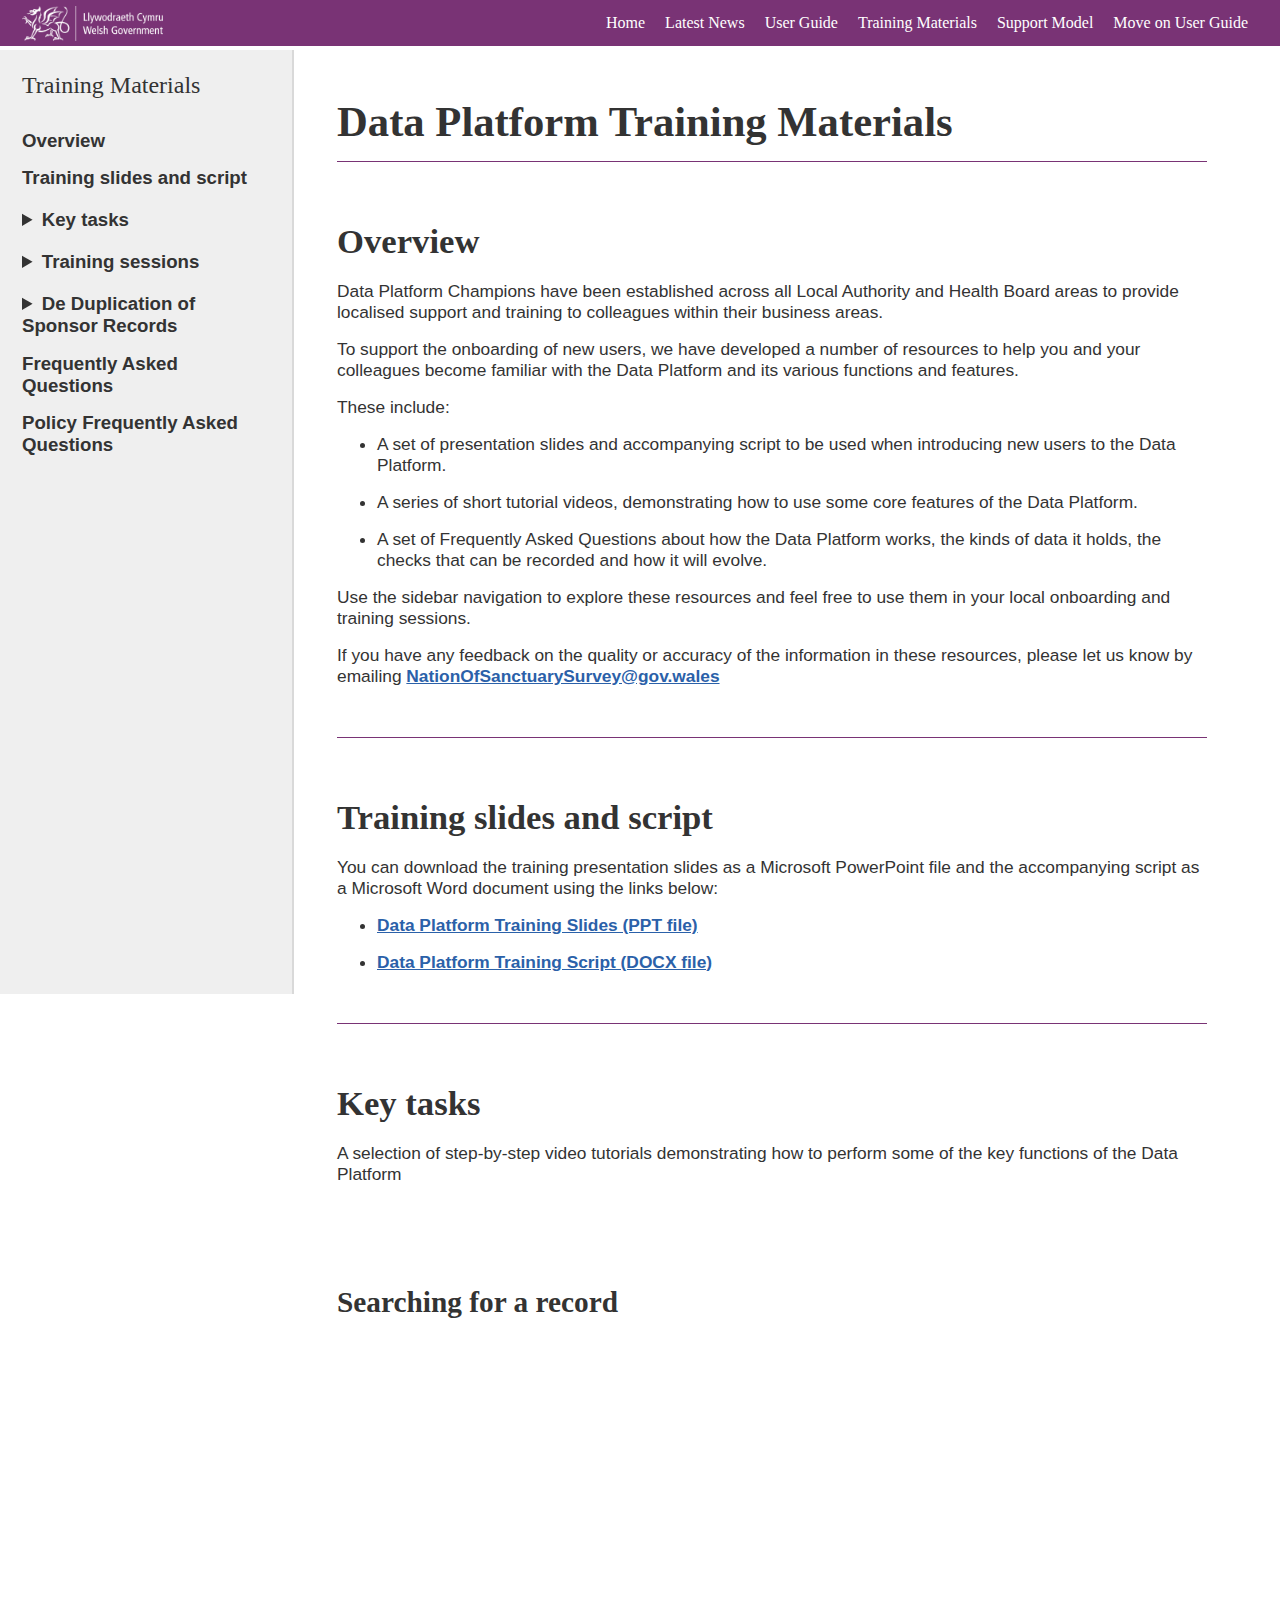
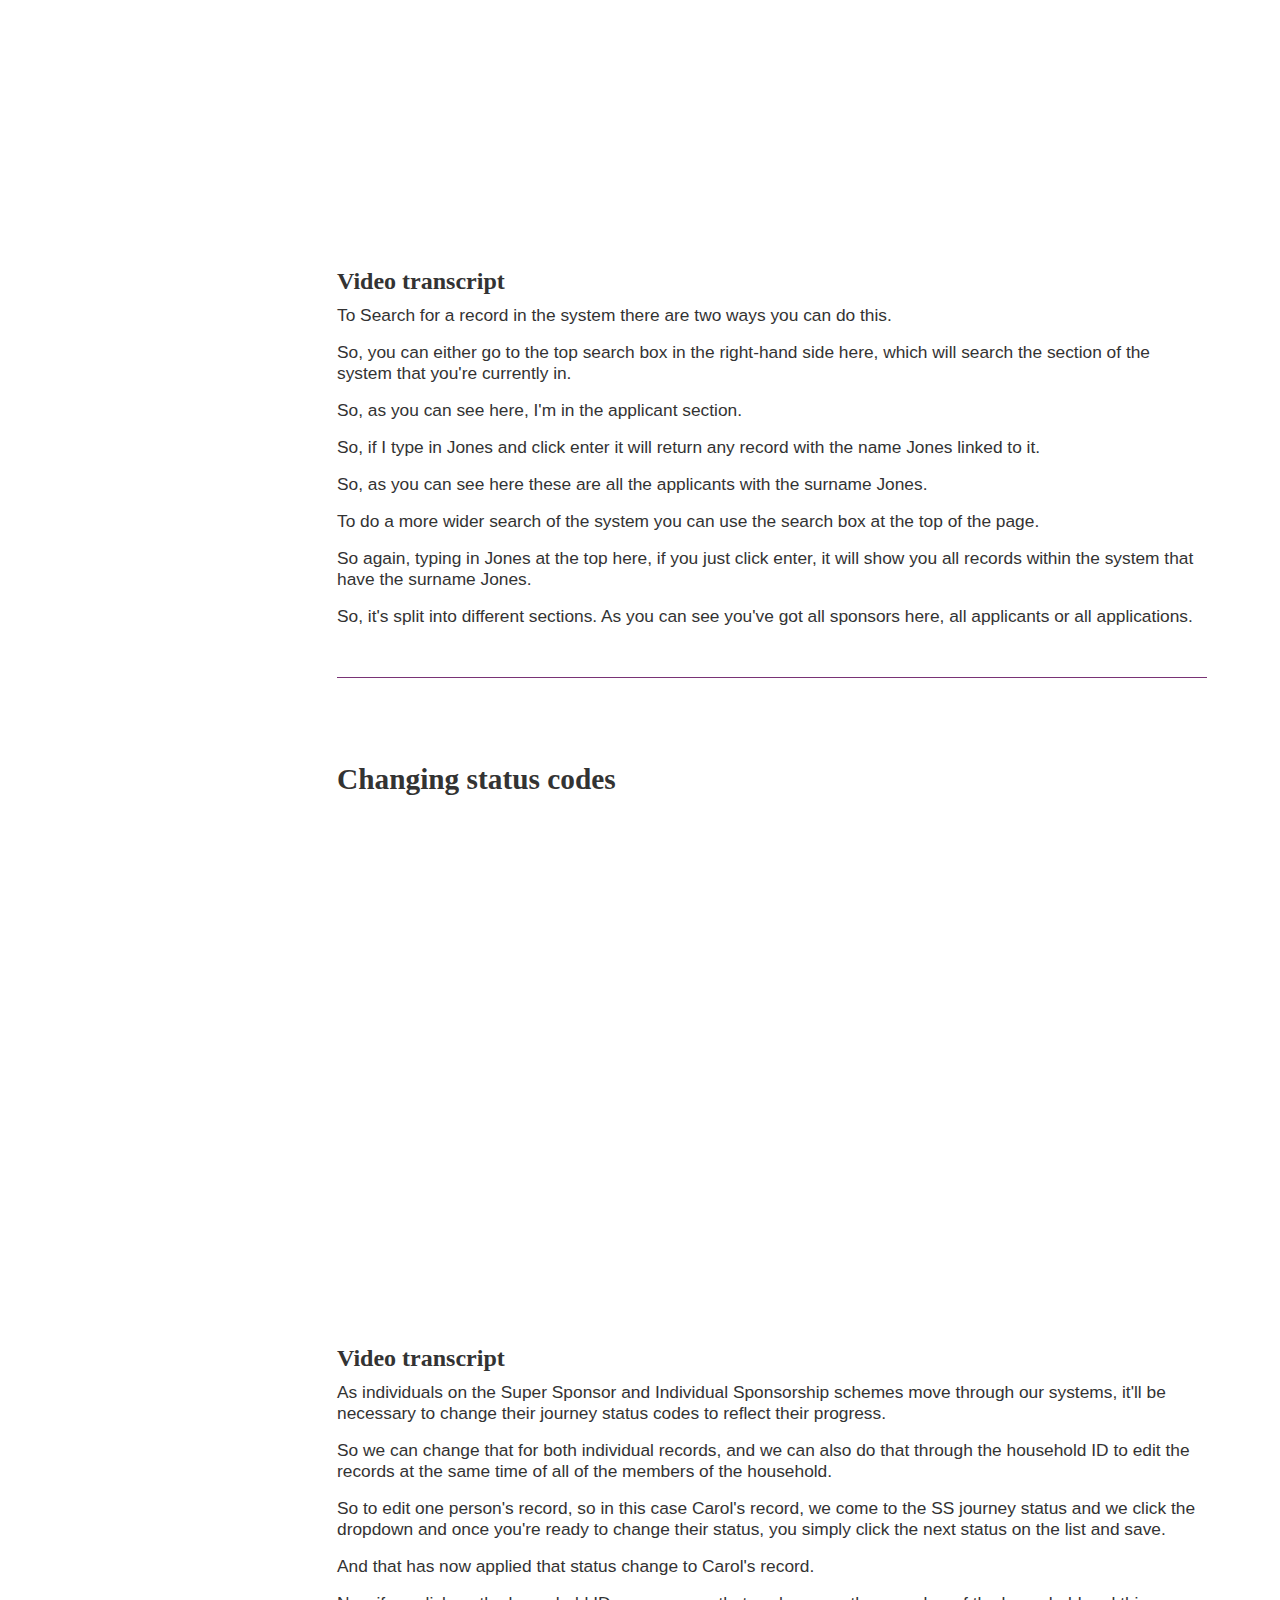
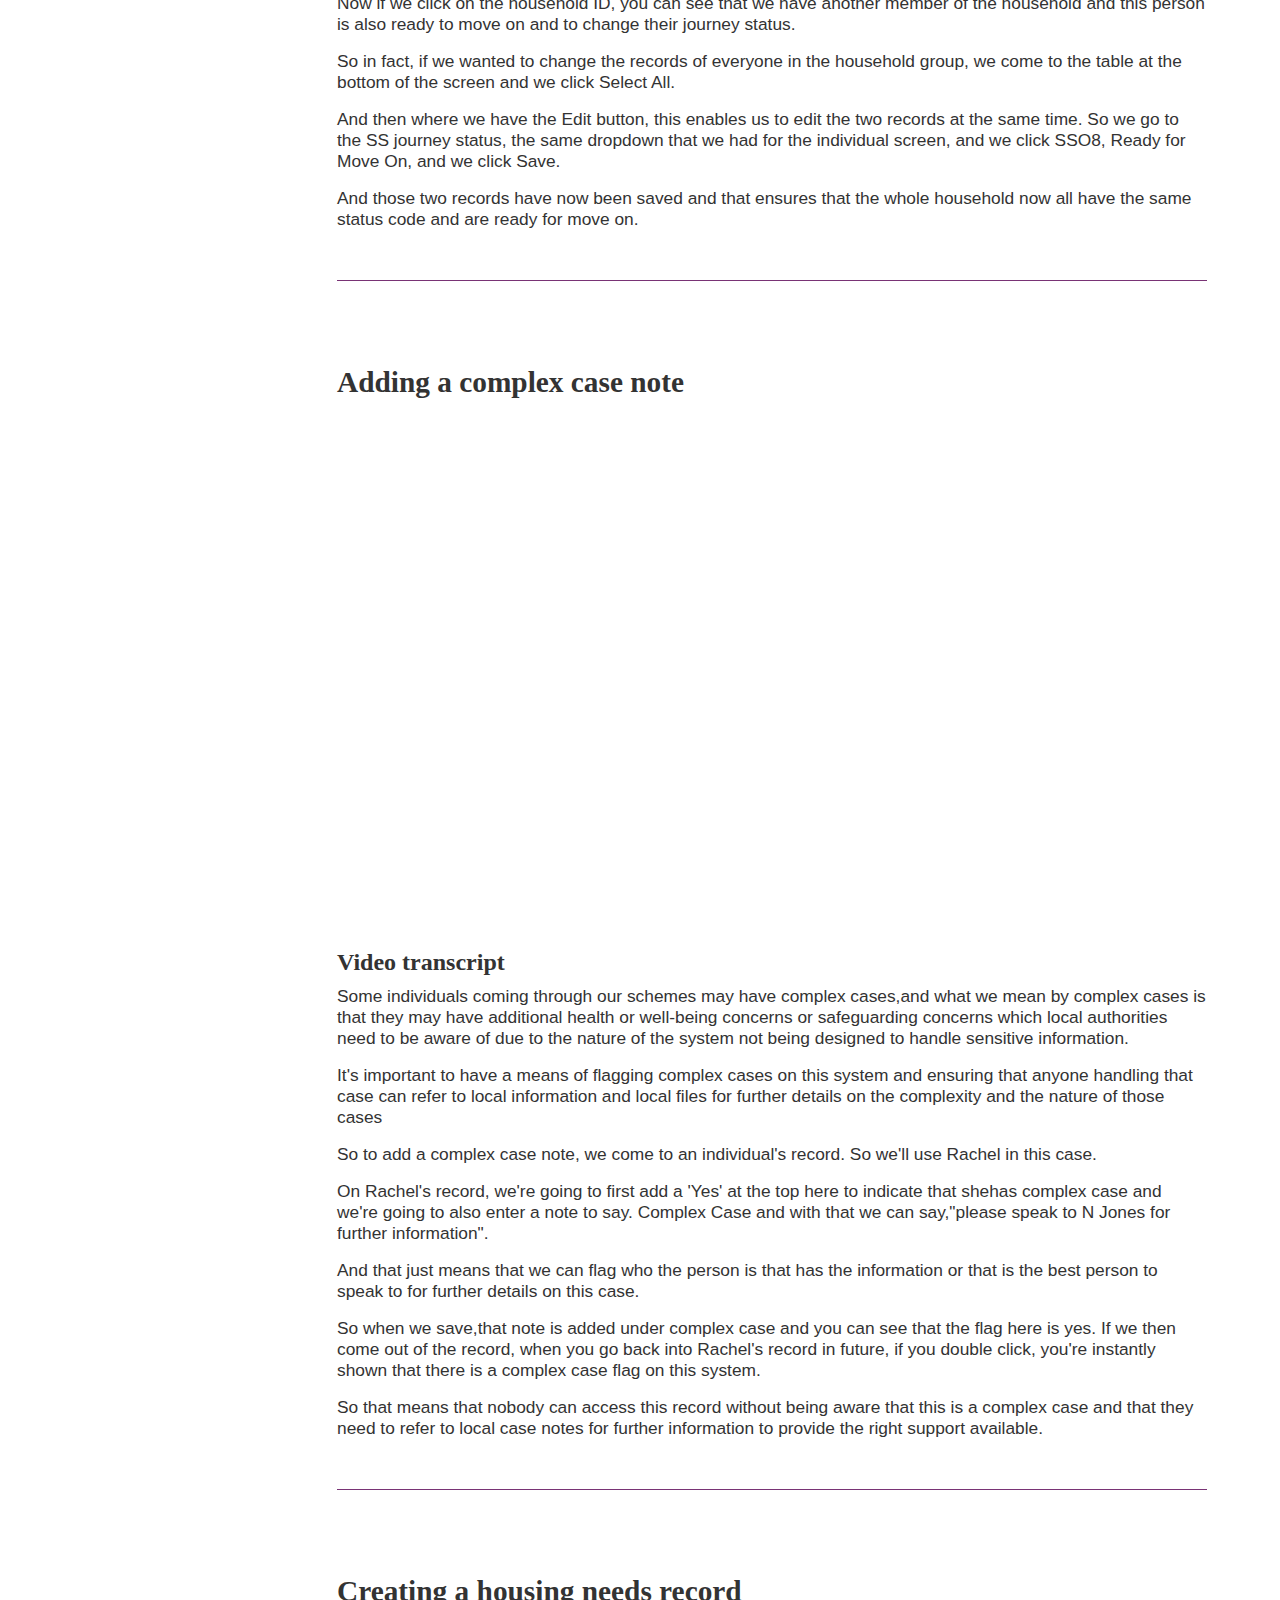
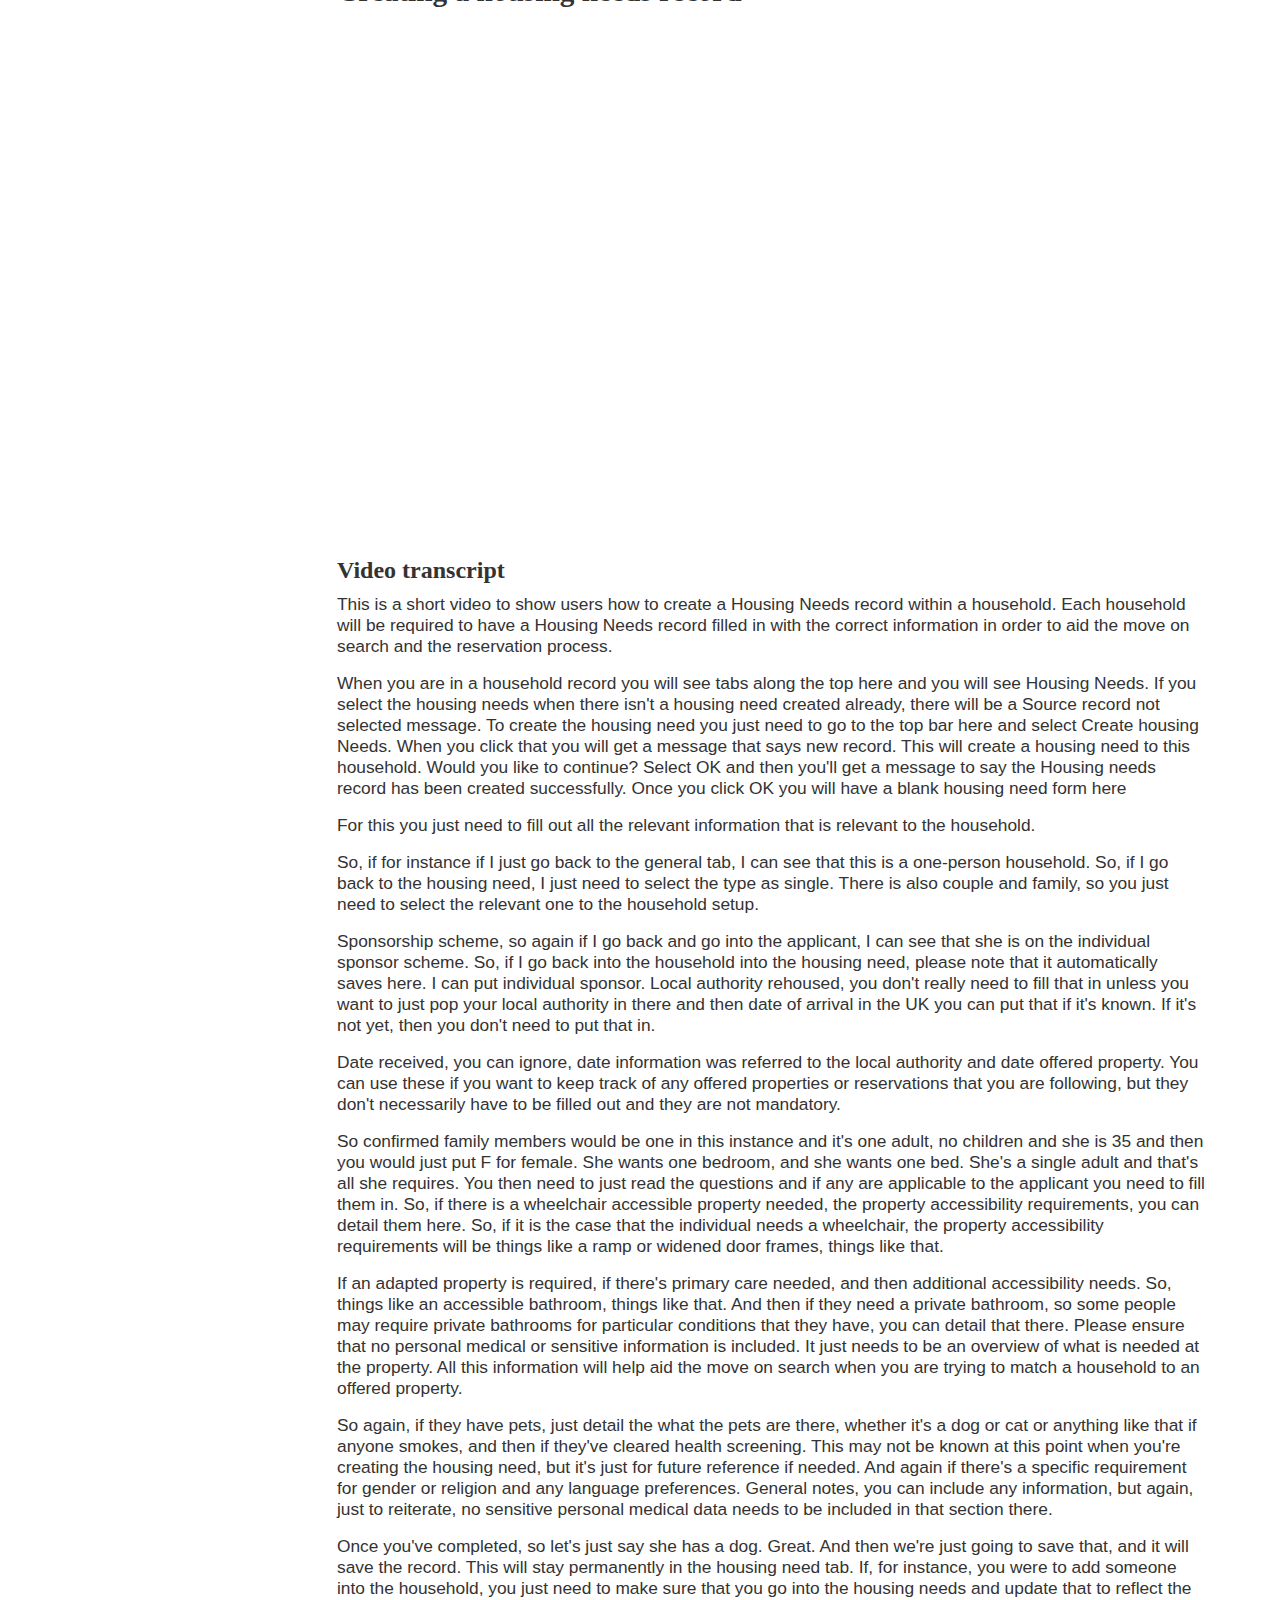
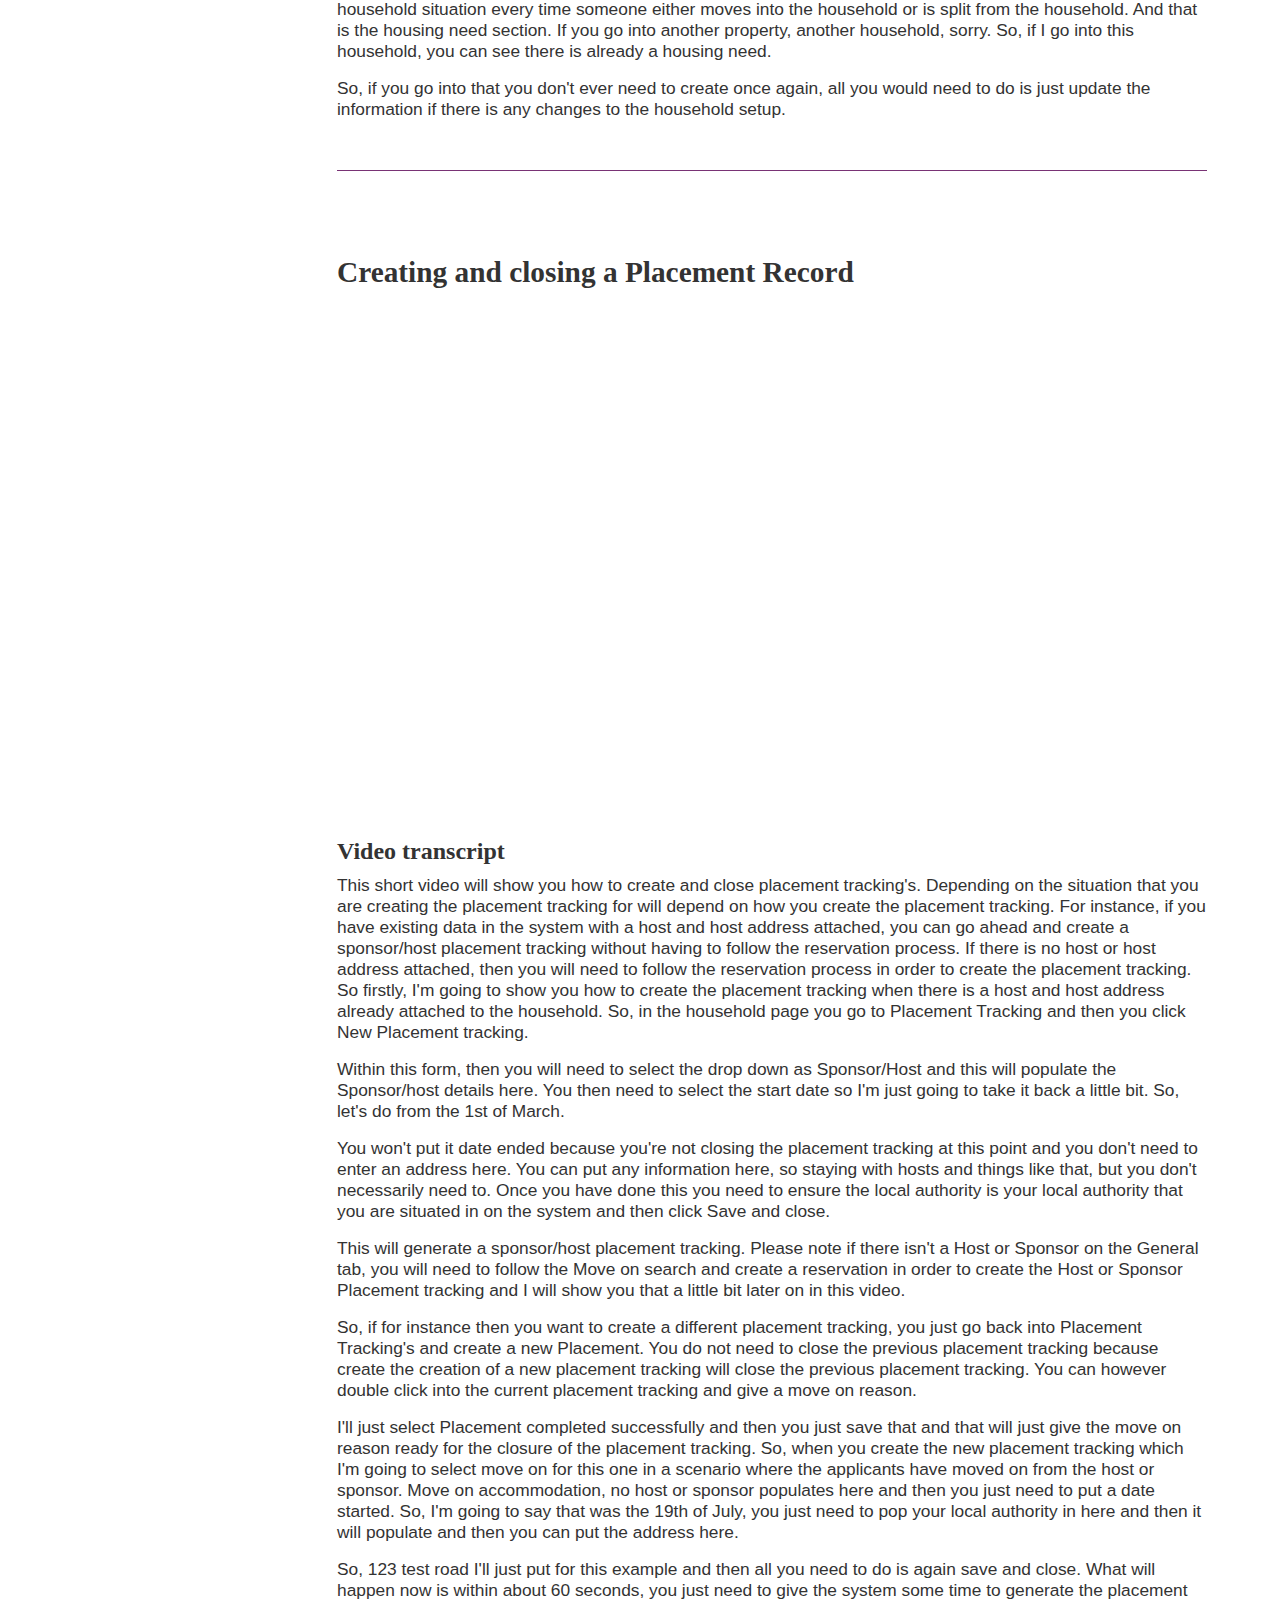
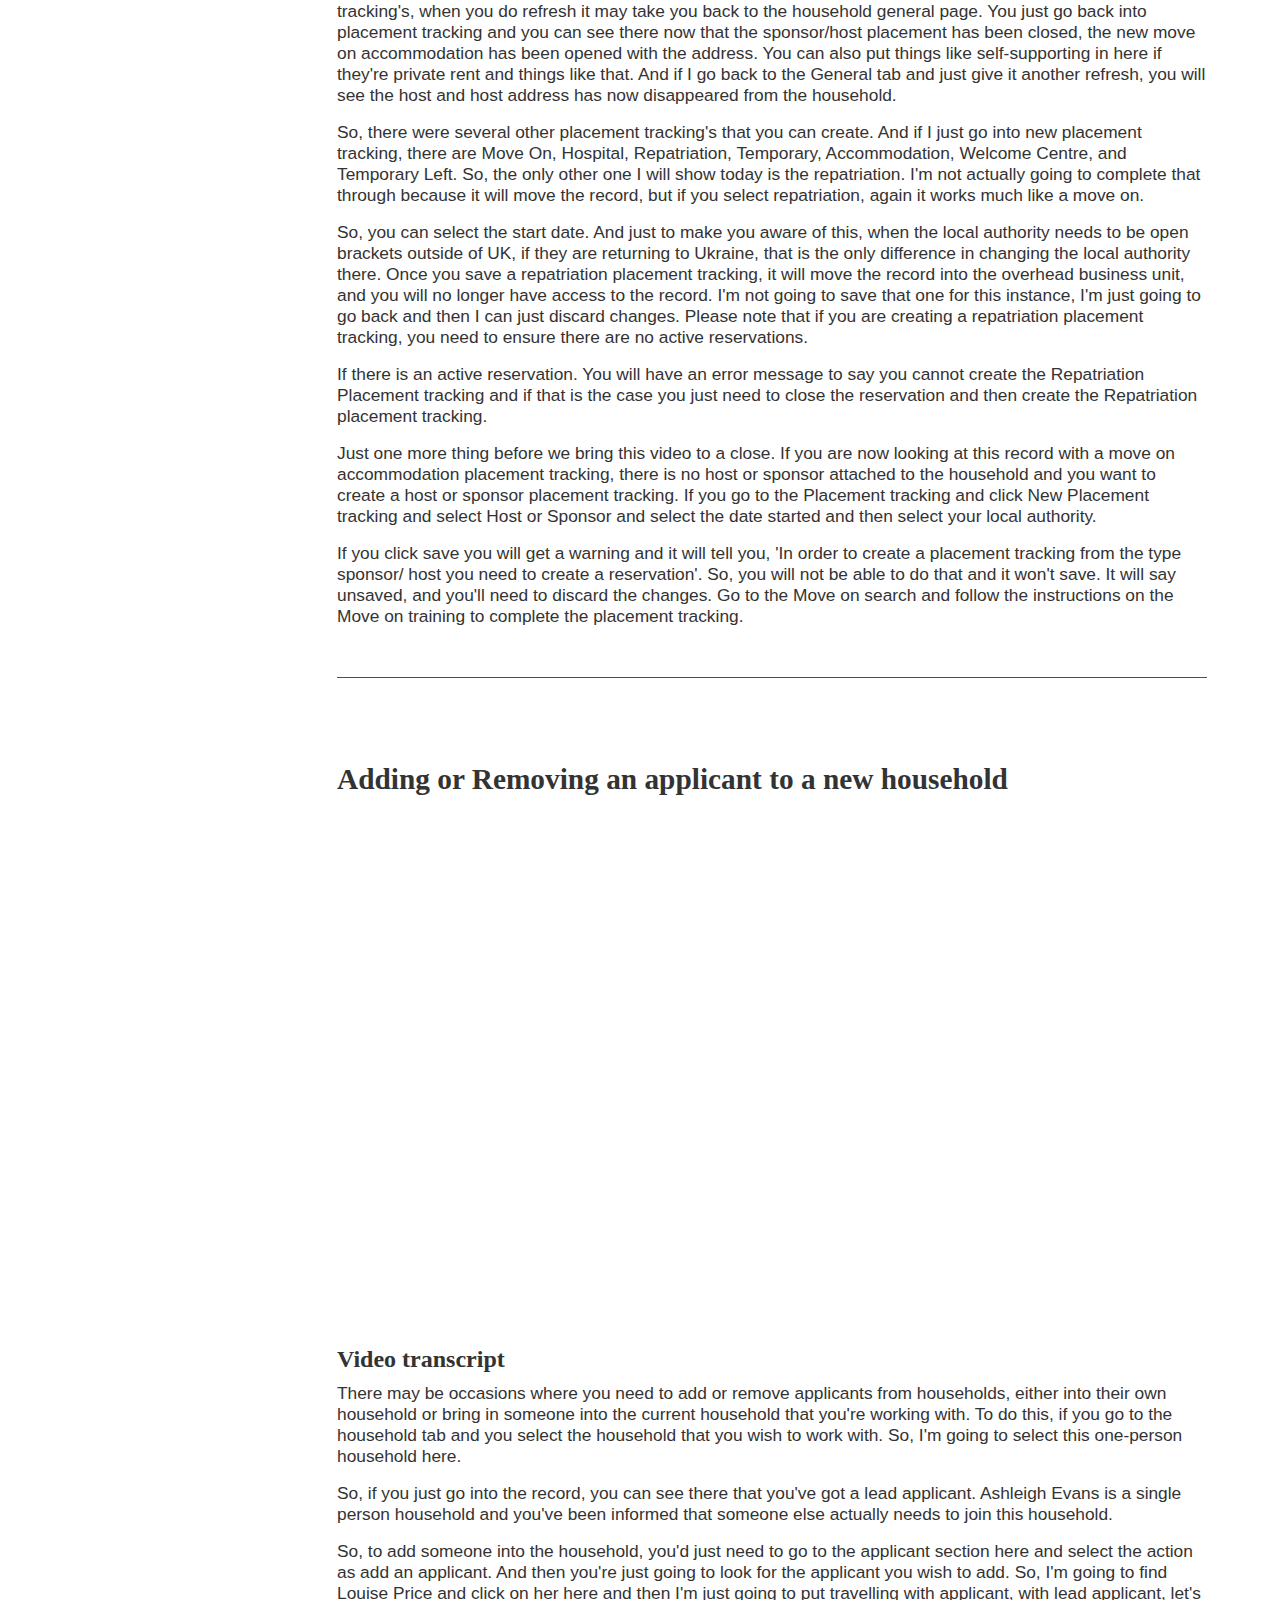
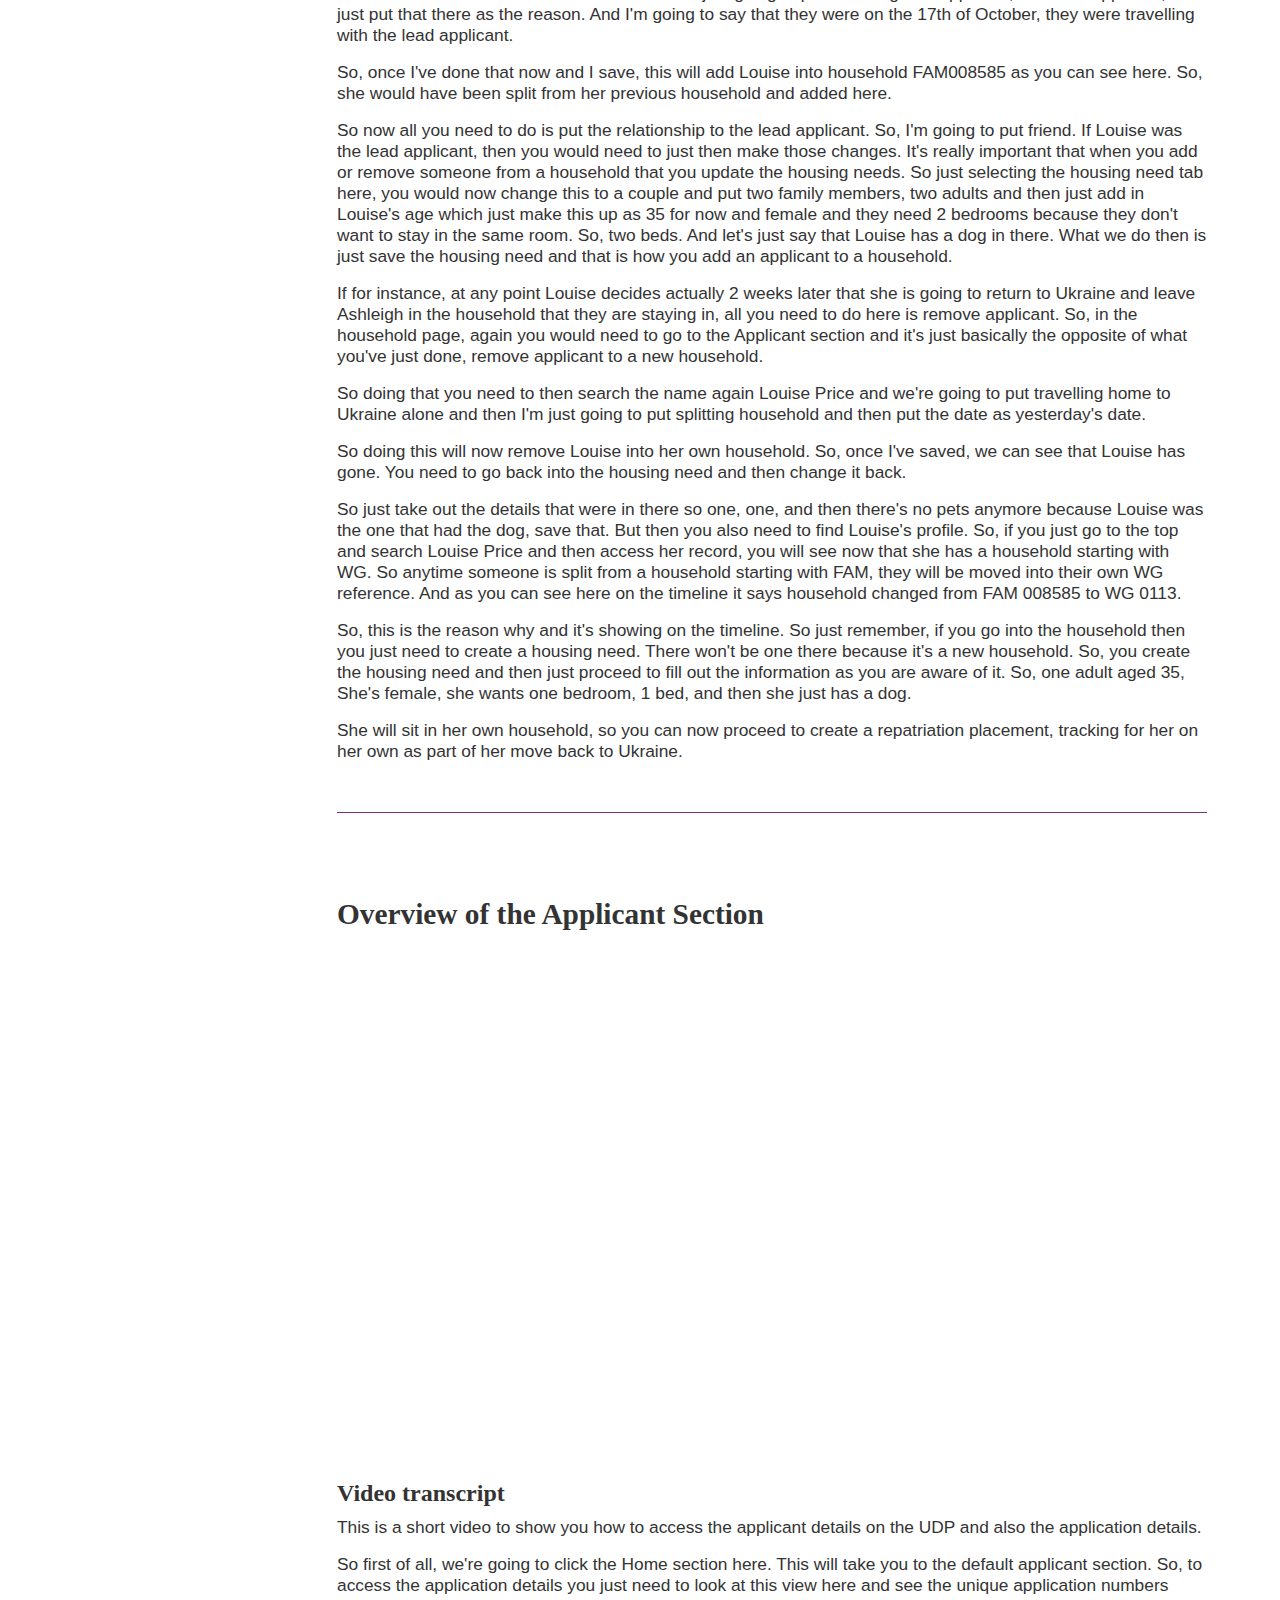
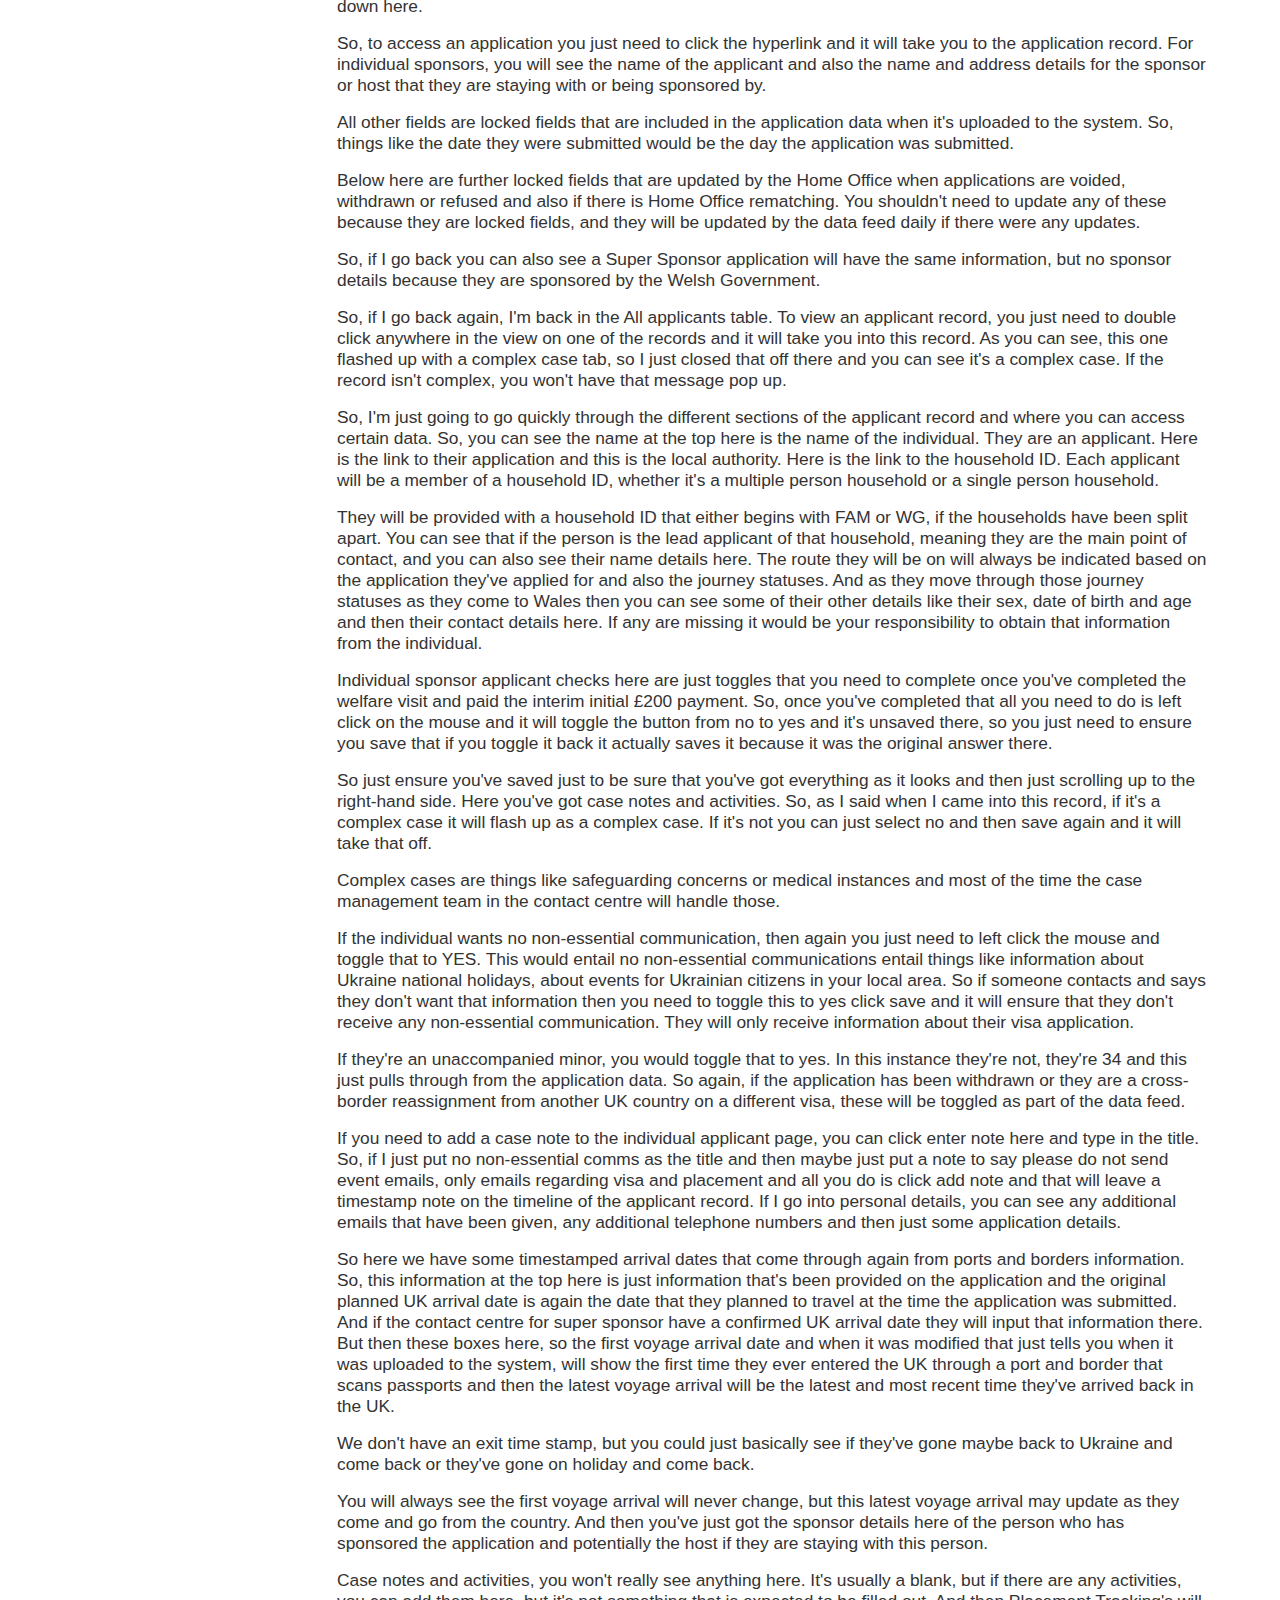
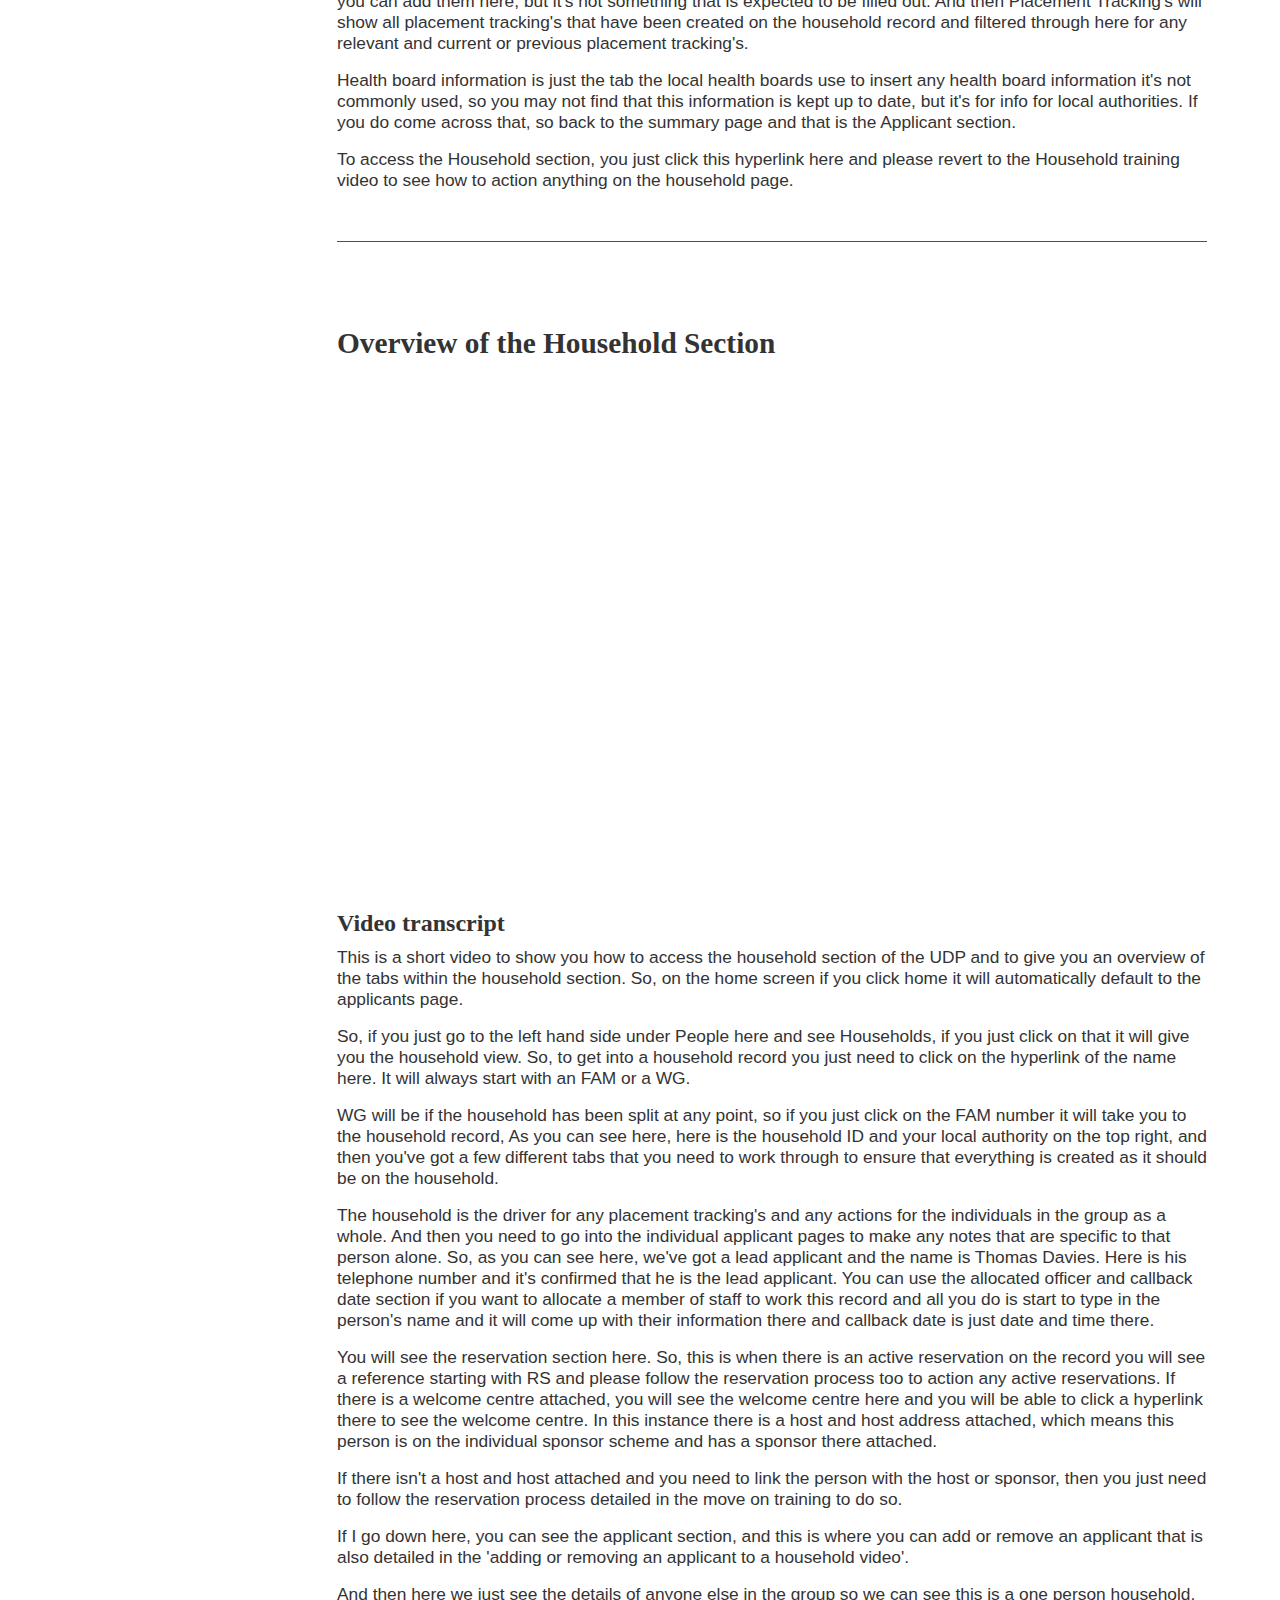
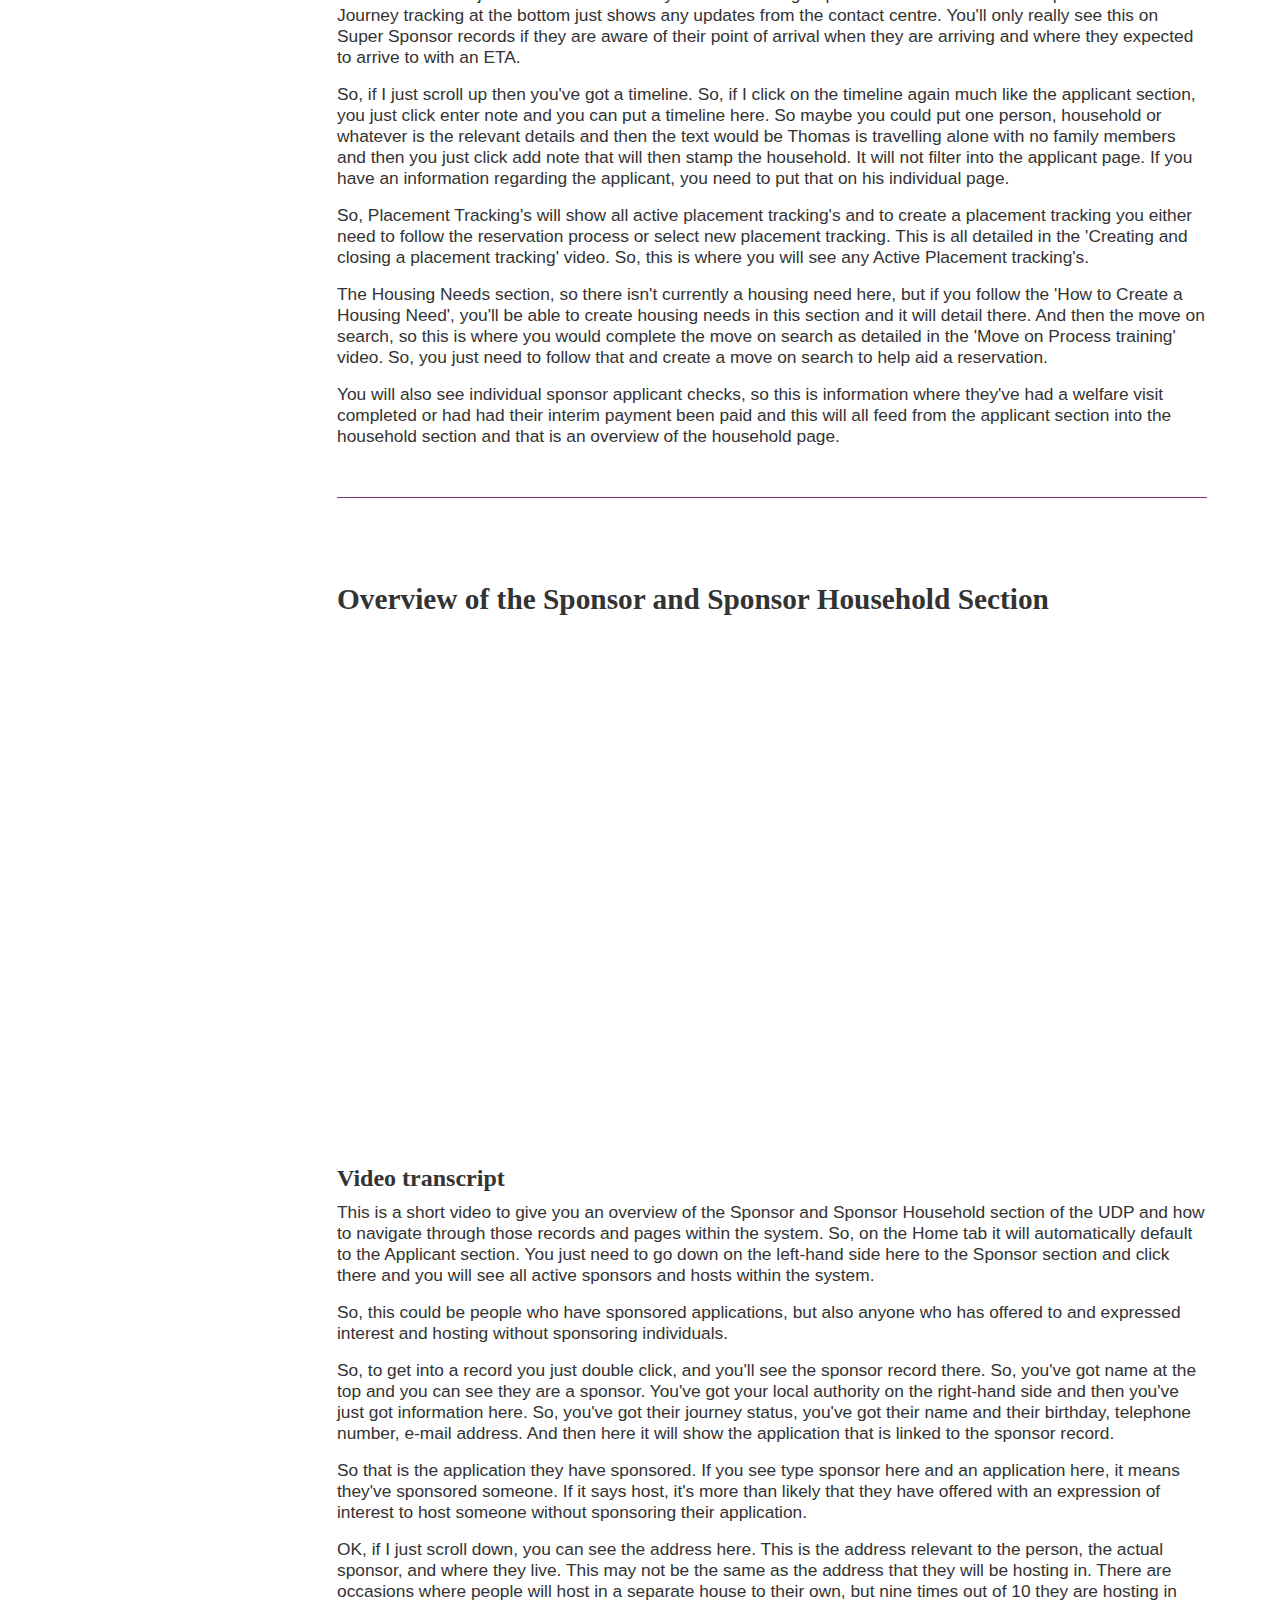
==== commit c78c6497: "Uploading new videos" ====
--- a/training-materials.html
+++ b/training-materials.html
@@ -45,8 +45,13 @@
                 <!--<li><a href="#adding-toggle-switches">Adding toggle switches to capture checks and case notes</a></li>-->
                 <li><a href="#creating-a-housing-needs-record">Creating a housing needs record</a></li>
                 <li><a href="#creating-and-closing-a-placement-record">Creating and closing a Placement Record</a></li>
-                <li><a href="#removing-an-applicant-to-a-new-household">Removing an applicant to a new household</a></li>
-                <li><a href="#adding-an-applicant-to-a-household">Adding an applicant to a household</a></li>
+                <li><a href="#adding-removing-an-applicant-to-a-new-household">Adding or removing an applicant to a new household</a></li>
+                <li><a href="#applicant-overview">Overview of the Applicant Section</a></li>
+                <li><a href="#overview-household-section">Overview of the Household Section</a></li>
+                <li><a href="#overview-sponsor">Overview of the Sponsor and Sponsor Household Section</a></li>
+                <li><a href="#overview-people-placements">Overview of the People Placements Navigation Tabs</a></li>
+                <li><a href="#general-function">General System Functionality Overview</a></li>
+                <li><a href="#creating-new-host">How to Create a Host Record</a></li>
                 <li><a href="#changing-the-lead-applicant">Changing the Lead Applicant</a></li>
                 <li><a href="#editing-columns-and-filters">Editing columns and filters and creating views</a></li>
             </ul>
@@ -196,48 +201,31 @@
                     <h3>Creating a housing needs record</h3>
                 </div>
                 <div class="video-container">
-                    <iframe class="video-frame" src="https://www.youtube.com/embed/wwsb2NhKBT4" title="YouTube video player" frameborder="0" allow="accelerometer; autoplay; clipboard-write; encrypted-media; gyroscope; picture-in-picture" allowfullscreen></iframe>
-                </div>
-                <div class="transcript">
-                    <h4>Video transcript</h4>
-                    <p>A linked housing need is a section of the system that shows any needs that the person requires in order to move here to Wales. </p>
-                    <p>So, this could be anything in terms of accessible property, if they're bringing pets, how many bedrooms they need. </p>
-                    <p>So, it depends on the household setup in terms of number of bedrooms and also on the different individual members of the family whether they need any additional requirements adapted within the property. So, to create a linked housing need you need to go into the household section. </p>
-                    <p>So, I'm just going to go into this one here Conner Hall, into the family ID, the household section and as the household section and as you can see here we've got the name of the lead applicant it's a single person household and the host is attached to the household here. </p>
-                    <p>But the linked housing need is currently blank. </p>
-                    <p>So, what we would need to do before the person is housed with their host is just create a linked housing need so that the host is aware of all the adaptations or needs of the individual are before they move into the property. </p>
-                    <p>So, if it's a multiple person household, then there may be different requirements for different individuals, but you can record all of that on the one linked housing need. </p>
-                    <p>So, to do that, if you just click the left button on your mouse on the linked housing need and you'll see any recent housing needs that you've created. </p>
-                    <p>But these could be for other households.  So, what you want to do is create a new one. </p>
-                    <p>If there's never been a housing need created, you need to go in and create a new one. </p>
-                    <p>So, if you click new housing need and you'll see you've got a blank page here for you to start filling in all the information about the individual. </p>
-                    <p>So, first of all we need to just link the applicant. </p>
-                    <p>So, if you click the left hand button again, you'll see any recent applicants that you have, worked on, all cases you've worked on. </p>
-                    <p>So, I'm going to type in Connor and then select and the lead applicant in this household. </p>
-                    <p>The only applicant in this household at this point. </p>
-                    <p>And then I'm just going to first of all fill in the two sections with asterisks and that is so that these are mandatory fields so we can't move forward without them. </p>
-                    <p>So, the housing need type will either be single, couple or family. </p>
-                    <p>So, in this instance it's a single household. </p>
-                    <p>If it was a couple of family then you would select that and then we're just going to move through to the requirements. </p>
-                    <p>So, there are a few other sections you can fill out if whatever you feel is relevant. But the main requirements is the biggest part of this form, it's what we need to ensure is met for the person to move into their hosted accommodation. So we know that it's a single person household, so we've got one confirmed family member and one adult, no children. </p>
-                    <p>And Connor is 25, he is male, so you just pop an M in for male and he only requires one bedroom with one bed. If Connor was in a family of say three people, you would just change some of this around. So you would put three here, the ages you would put 25 24 and say 12 and then you would put male, female, male or female and then say there were two bedrooms required, or one bedroom but with three beds because there's three members of the family. </p>
-                    <p>So, in this instance, I'm just going to clear these out, just showing you how to use that part.  It's one adult. 25 male, one bedroom, 1 bed. </p>
-                    <p>So, then we're going to look at the accessibility needs then. </p>
-                    <p>So, does he use a wheelchair? </p>
-                    <p>Does he need an adapted property? </p>
-                    <p>Does he require any care or additional bathrooms or a private bathroom? </p>
-                    <p>Things like that. </p>
-                    <p>So, it's important that you capture this information so that we can ensure the right property is provided. </p>
-                    <p>So, if Connor was a wheelchair user, you could select yes and pop some information here and maybe you would need the adapted property so that the wheelchair can fit through the door frames and things like that. </p>
-                    <p>We'll put that for now and then you could put some notes in the general notes to say why it may be that there is some more accessibility requirements. Because he's a wheelchair user, there will need to be a ramp. Or maybe if he's relying on a walking stick or crutches then he may need a ramp as well because he can't walk upstairs and things like that. </p>
-                    <p>So, it's important to record all this information. It's also important to record if any pets are coming with the applicant and to make sure that when the property is suitable for pets and that the host is aware. </p>
-                    <p>So, once we filled out all this information, we're going to go up to the top and just click save. Saving the house in need gives the record a reference number so housing need reference number will always begin with HN, have a dash and then a 6 digit number. </p>
-                    <p>So, as you can see here we've got HN- 001630. So that is the linked housing need for Connor Hall. </p>
-                    <p>So, what you're going to do now is you're happy with everything you're going to save and close. And it will take you back to the household record. </p>
-                    <p>So, as we can see, there is still no linked housing need. </p>
-                    <p>So, what you need to do is you need to add that in. So, you need to connect the housing need that you've created for Connor into his household record. So, to do that again you just click with the left button of your mouse and it will show you all recent housing needs that you've created. </p>
-                    <p>So, as you can see the 1630 in here is that one that you've just created. </p>
-                    <p>So, all you do is click and save. And you've now got your housing need linked to the household so that we can ensure that the correct property and the correct host are matched to this applicant. </p>
+                    <iframe class="video-frame" src="https://www.youtube.com/embed/5QnGCs7xllI" title="YouTube video player" frameborder="0" allow="accelerometer; autoplay; clipboard-write; encrypted-media; gyroscope; picture-in-picture" allowfullscreen></iframe>
+                </div>
+                <div class="transcript">
+                    <h4>Video transcript</h4>
+                    <p>This is a short video to show users how to create a Housing Needs record within a household.  Each household will be required to have a Housing Needs record filled in with the correct information in order to aid the move on search and the reservation process.</p>
+
+                    <p>When you are in a household record you will see tabs along the top here and you will see Housing Needs. If you select the housing needs when there isn't a housing need created already, there will be a Source record not selected message.  To create the housing need you just need to go to the top bar here and select Create housing Needs.  When you click that you will get a message that says new record. This will create a housing need to this household. Would you like to continue? Select OK and then you'll get a message to say the Housing needs record has been created successfully.  Once you click OK you will have a blank housing need form here</p>
+                    
+                    <p>For this you just need to fill out all the relevant information that is relevant to the household.</p>
+                    
+                    <p>So, if for instance if I just go back to the general tab, I can see that this is a one-person household. So, if I go back to the housing need, I just need to select the type as single. There is also couple and family, so you just need to select the relevant one to the household setup.</p>
+                    
+                    <p>Sponsorship scheme, so again if I go back and go into the applicant, I can see that she is on the individual sponsor scheme. So, if I go back into the household into the housing need, please note that it automatically saves here. I can put individual sponsor. Local authority rehoused, you don't really need to fill that in unless you want to just pop your local authority in there and then date of arrival in the UK you can put that if it's known. If it's not yet, then you don't need to put that in.</p>
+                    
+                    <p> Date received, you can ignore, date information was referred to the local authority and date offered property. You can use these if you want to keep track of any offered properties or reservations that you are following, but they don't necessarily have to be filled out and they are not mandatory.</p>
+                    
+                    <p>So confirmed family members would be one in this instance and it's one adult, no children and she is 35 and then you would just put F for female. She wants one bedroom, and she wants one bed. She's a single adult and that's all she requires. You then need to just read the questions and if any are applicable to the applicant you need to fill them in. So, if there is a wheelchair accessible property needed, the property accessibility requirements, you can detail them here. So, if it is the case that the individual needs a wheelchair, the property accessibility requirements will be things like a ramp or widened door frames, things like that.</p>
+                    
+                    <p>If an adapted property is required, if there's primary care needed, and then additional accessibility needs. So, things like an accessible bathroom, things like that. And then if they need a private bathroom, so some people may require private bathrooms for particular conditions that they have, you can detail that there. Please ensure that no personal medical or sensitive information is included. It just needs to be an overview of what is needed at the property. All this information will help aid the move on search when you are trying to match a household to an offered property.</p>
+                    
+                    <p>So again, if they have pets, just detail the what the pets are there, whether it's a dog or cat or anything like that if anyone smokes, and then if they've cleared health screening. This may not be known at this point when you're creating the housing need, but it's just for future reference if needed. And again if there's a specific requirement for gender or religion and any language preferences. General notes, you can include any information, but again, just to reiterate, no sensitive personal medical data needs to be included in that section there.</p>
+                    
+                    <p>Once you've completed, so let's just say she has a dog. Great. And then we're just going to save that, and it will save the record. This will stay permanently in the housing need tab. If, for instance, you were to add someone into the household, you just need to make sure that you go into the housing needs and update that to reflect the household situation every time someone either moves into the household or is split from the household. And that is the housing need section. If you go into another property, another household, sorry. So, if I go into this household, you can see there is already a housing need.</p>
+                    
+                    <p>So, if you go into that you don't ever need to create once again, all you would need to do is just update the information if there is any changes to the household setup.</p>
 
                 </div>
             </section>
@@ -247,122 +235,295 @@
                     <h3>Creating and closing a Placement Record</h3>
                 </div>
                 <div class="video-container">
-                    <iframe class="video-frame" src="https://www.youtube.com/embed/Qyllesc1AdM" title="YouTube video player" frameborder="0" allow="accelerometer; autoplay; clipboard-write; encrypted-media; gyroscope; picture-in-picture" allowfullscreen></iframe>
-                </div>
-                <div class="transcript">
-                    <h4>Video transcript</h4>
-                    <p>Whenever household moves from one place to another, it's really important that we create a placement tracking to show this.</p>
-                    <p>So, the placement tracking will give a timeline of different places that the applicant has been staying, so including start and end dates and therefore we'll have a history of all places they've stayed at during their time in Wales. </p>
-                    <p>To create a placement tracking, we're going to use the household page. </p>
-                    <p>It's important to start on the household page because creating a placement tracking here mean that a placement tracking will filter into all members of the household applicant pages. </p>
-                    <p>So, as you can see here on the household page, we've got a host in situ. </p>
-                    <p>When creating a placement tracking if it's for a host or sponsor, so if the person is staying with a host, you need to make sure the host is on the household section first before creating a placement tracking. </p>
-                    <p>If there is no host on the placement tracking, you will need to allocate the host by selecting the name and host address in these boxes before creating the placement tracking. </p>
-                    <p>So, I'm going to go into the placement tracking now. So, this tab here at the top and we're going to create a placement tracking for this record. </p>
-                    <p>So, I'm going to go into new placement tracking here and just click it. And here you will see a new placement tracking form. </p>
-                    <p>So, you can see the family ID is pulled through. So, we've got a few sections with asterisks that we need to make sure we include. </p>
-                    <p>So, it's a host or sponsor drop down, so I'm going to select that from the placement type and as you can see it pulls through the host on the right-hand side. </p>
-                    <p>It gives you their address and the local authority. If, for instance, it's not host or sponsor placement and it's a welcome center, then the host wouldn't need to be updated and it wouldn't show. </p>
-                    <p>And I'll show you a few types of, placement tracking through this video. </p>
-                    <p>So, we're going to put a start date, so we'll just say January the first. </p>
-                    <p>We don't need to put an end date or the date it was allocated because we are opening this as an open placement tracking and we also don't need to put a welcome center because we can see it is a host address. </p>
-                    <p>So, the local authority is already auto populated because the host is linked to the to the household page. </p>
-                    <p>So, all we're going to do now is save this.  If I just go back, you can now see there is a placement tracking with the host Sam Brown for this household. </p>
-                    <p>You can go into the applicant pages, and you can see that the placement tracking will pull through there. </p>
-                    <p>I'll just go through that now. So, with Leonard Powell, if I go into his applicant page and go to placement tracking, you'll see there is a sponsor host placement with Sam Brown linked. </p>
-                    <p>You can also do the same for the other family members. </p>
-                    <p>So, if I just go into Graham Henry, go to his placement tracking and again you can see his placement there. If I go into the sponsor, and into the sponsor record. </p>
-                    <p>You will also see a placement tracking there for both applicants plus one for the household, so you will always see one for each applicant and then one for the household. </p>
-                    <p>OK. </p>
-                    <p>So, what I'm going to do now is just pop back to the household page and show you a different scenario. </p>
-                    <p>So, if for instance this person then decides that they don't want to live with their sponsor and they're going to go into, they need to go into temporary accommodation until we can find a more suitable host. </p>
-                    <p>So, we're just going to use temporary accommodation as the example for this one. </p>
-                    <p>We need to make sure we close down the existing placement tracking and open up a new one. </p>
-                    <p>So, you don't need to do anything with the host at this point, you just need to go into the placement tracking and we're going to firstly go into this one, the first one created. </p>
-                    <p>And we're going to just give it an end date. And we're going to say that on the 31st of January it ended and the move on reason was because, there was a host relationship breakdown so then we're going to end it on the 31st because they no longer want to live with their host, there was a relationship breakdown. </p>
-                    <p>So, once I save and close that it will auto populate an end date. </p>
-                    <p>You may sometimes not see this straight away. </p>
-                    <p>Give it a few seconds or refresh your page and it will show. </p>
-                    <p>So again, I can just pop, to Leonard's profile, go to his placement tracking's and as you can see, as I said, it does take a little while, but if you just give it a little refresh, go to placement tracking’s it may take a little bit longer, sometimes it does to feed through to the system but it will show you when I create the new one. </p>
-                    <p>So, if I go back to placement tracking, I'm going to create a new placement tracking now on the household page for temporary accommodation. </p>
-                    <p>So, if I go into temporary accommodation, no host or sponsor will pull through and the date is going to be from the 31st of January because that is the same date that they left the previous accommodation. </p>
-                    <p>And I'm just going to put Wrexham local authority because they're still at this point staying in the same local authority. </p>
-                    <p>I just save and close that.  You can now see they've left Sam Brown and they're now in temporary accommodation. </p>
-                    <p>You can put things like the address in, so I would expect if they were going into temporary accommodation, for instance, into maybe a hotel or something like that you can put the address so that we've got that information there. </p>
-                    <p>And again, hopefully this time with the system refresh we should be able to see, there you go, there's your end date. </p>
-                    <p>It does just take a little while to pull through to the applicant pages and you've got your new temporary accommodation there. </p>
-                    <p>The scenario I'm going to use next is just the final sort of placement tracking that we would expect to see, is if they were moving from one local authority to another. </p>
-                    <p>So, to do that if there is a host on the, if they have come from a hosted address and there's a host on the household page, it doesn't matter. </p>
-                    <p>You just leave it where it is because using a move on accommodation will remove that host. </p>
-                    <p>So again, back in the household, we always create placement tracking from the household page and it filters down through to the applicant. </p>
-                    <p>Go back to placement tracking and again we're going to close this temporary accommodation. </p>
-                    <p>So, if we just open this, and then all I'm going to do is just, what I'm going to do is click the end date as let's say they were there for a week, so until the 7th of February and then move on reason for this one is going to be, let's have a look move on, move on to accommodate family reunion. </p>
-                    <p>So, they've been in temporary accommodation. </p>
-                    <p>Now I'm going to say they're going to another local authority to relocate with family. </p>
-                    <p>So, we'll save and close that. </p>
-                    <p>And it's closed. </p>
-                    <p>So, then we're going to open up a new one and this time we are going to do a move on accommodation. </p>
-                    <p>So, we're going to say that they go on the 7th. </p>
-                    <p>So, it doesn't matter if the days override because they would be going on that same day and all you need to do is put a start date and then the new local authority. </p>
-                    <p>So, if I put Carmarthenshire. </p>
-                    <p>So, all we do is select that, save and close. </p>
-                    <p>And then you've got a move on accommodation, it'll be down to Carmarthenshire to then pick that up and update their records, their end with the address of the new host. </p>
-                    <p>And if I just pop into the applicant page, you can see a timeline here as well and that will show history of different placement tracking’s for the individuals and the household. </p>
-
-                </div>
-            </section>
-            <div class="article-divider"></div>
-            <section id="removing-an-applicant-to-a-new-household" class="y-target">
-                <div>
-                    <h3>Removing an applicant to a new household</h3>
-                </div>
-                <div class="video-container">
-                    <iframe class="video-frame" src="https://www.youtube.com/embed/kkgvilcHTMg" title="YouTube video player" frameborder="0" allow="accelerometer; autoplay; clipboard-write; encrypted-media; gyroscope; picture-in-picture" allowfullscreen></iframe>
-                </div>
-                <div class="transcript">
-                    <h4>Video transcript</h4>
-                    <p>There are times when it's necessary to remove an individual from a household group for example because of relationship breakdown or because the group may not all be travelling together at the same time and therefore not all accommodated together.</p>
-                    <p>There are three steps in doing this. </p>
-                    <p>The first step is to remove the individual from the household group (the household under that household ID).</p>
-                    <p>The second is to edit the housing needs, the linked housing needs record for the group that they are leaving,</p>
-                    <p>and the third is to create a new linked housing need record for that individual if they're moving to a separate group on their own.</p>
-                    <p>So the first step, under the Households menu, is to click on the family Household ID.  And as we can see we have this person here James Stephenson.</p>
-                    <p>And for the purposes of this example, we're going to remove him from this group. So we use the action box and we click select and we have the three options there and remove applicant to a new household is our option.</p>
-                    <p>It will only allow you to enter the names of people who are already in this group and there we can see James. And we'll say that he is being removed from this group as he's travelling separately. And our start date is today.</p>
-                    <p>So after this day he won't be part of this household group, so you can save that. And this now means that he is no longer a member of this group. And so because he's no longer in the group, the next thing we need to do is to go and edit the linked housing need record.</p>
-                    <p>So we click on the link. And as you can see, if we scroll down that there are requirements which are based upon James being a part of that group.</p>
-                    <p>So we're going to edit this so that it's now just the three members of the group. So three confirmed family members, 3 adults, no children, and we're just going to take these details out which were relevant to James being a part of the group.</p>
-                    <p>The number of bedrooms and beds are the same because he would have been sharing with the lead applicant in this scenario and so now that we've made those changes we can save and that means that James's housing requirements are no longer reflected under the household ID that he's been removed from.</p>
-                    <p>If we go to the Applicants table, we can search for James. And here we can find him. So if we double click, this is James's single profile, and as you can see, his household ID is now WG code, and that means that he's been separated out from a previous household and that's why he has a WG code.</p>
-                    <p>So if we click on that link this enables us then to create a new linked housing need for James. So if we click in the box here, we can come to the line that says new housing need and we can add that in.</p>
-                    <p>So it's James that we're looking for and that automatically populates across to his household ID reference. And we can see that he's a single person. He's on the Super sponsor scheme. </p>
-                    <p>We'll say that there's one person in the family, one adult, he's 40 and that he's male. One bedroom required and one bed. And he doesn't require any accessible property. He doesn't have any pets, and there are no other details that we need to capture within this housing needs section.</p>
-                    <p>What you may wish to do here is to make a note of this household ID number. Because we have one final step which is to make sure that this housing record is attached to James's profile.</p>
-                    <p>So we save this. And we go back to James. You can either use the back button, or you can simply click on James's name and this will take you back here. And if we click on his household ID code again, you can see that there's nothing in the link housing need here.</p>
-                    <p>So if you click it will actually produce the number of the most recent one that we were working on. So you can add that, save and that will ensure that it's the correct details saved.</p>
-                    <p>There we go. And so that's how you save that information.</p>
-                </div>
-            </section>
-            <div class="article-divider"></div>
-            <section id="adding-an-applicant-to-a-household" class="y-target">
-                <div>
-                    <h3>Adding an applicant to a household</h3>
-                </div>
-                <div class="video-container">
-                    <iframe class="video-frame" src="https://www.youtube.com/embed/GPjQAzgXJW8" title="YouTube video player" frameborder="0" allow="accelerometer; autoplay; clipboard-write; encrypted-media; gyroscope; picture-in-picture" allowfullscreen></iframe>
-                </div>
-                <div class="transcript">
-                    <h4>Video transcript</h4>
-                    <p>There may be circumstances when it's necessary to either add or remove a person to a household or to change the lead applicant of the group. This video explains that process.</p>
-                    <p>It's vital that when adding or editing household groups, any housing requirements associated with those groups are also amended to reflect the change and if you change the lead applicant, you must reset the relationships between the applicants in the group.</p>
-                    <p>So, this video is going to look at how you add an applicant to an existing household group.</p>
-                    <p>So, the first thing we're going to do is go to our existing household group that we want to add an applicant into. So, if we click on the household ID, this will bring up our group. As you can see, we currently have three members of the group, and there are a group of friends who are travelling together.</p>
-                    <p>What we're going to do is, again, use the action box that we've used previously to add an applicant, and we're going to search here for the name of the applicant that we're bringing into the family group.</p>
-                    <p>So, in this case it's James Stephenson. And he's being added to the group. And he's being added because he has met a member of the existing group and he is now their partner and so they wish to travel together and to be accommodated together. So, we're going to save that change.</p>
-                    <p>And as you can now see, we have a new person added to our household group. And so, it's necessary here to first make sure that we change the relationship so we can see that there's no relationship set yet for James. So, we can add that to, say, spouse or partner, and then we can save that change.</p>
-                    <p>And the next thing we need to do, of course, is to edit our linked housing need record so that the needs of James are also reflected within that group. So, we're going to go to the linked housing need back at the top of the record, and we're going to click where there's a link in the name of the file. And this brings up the housing need record.</p>
-                    <p>So, when we scroll down to the bottom of the page here, we can see the main requirements. We're now going to edit this so that it's four members of the group. It's 4 adults and we're going to edit this to show that we have an additional person who is 40 and male who has joined the group. And because he is a partner and is intending to share a room with Ashley, the lead applicant, there's no change to the number of bedrooms or beds required and he has no other requirements in terms of pets or any primary care or accessibility needs, so we can now save this record.</p>
-                    <p>And this ensures that we have James's needs within the record for this household. And that ensures that the family group is up to date and that everybody is accounted for when we're looking to accommodate them later.</p>
+                    <iframe class="video-frame" src="https://www.youtube.com/embed/nooMG5Ws4Gg" title="YouTube video player" frameborder="0" allow="accelerometer; autoplay; clipboard-write; encrypted-media; gyroscope; picture-in-picture" allowfullscreen></iframe>
+                </div>
+                <div class="transcript">
+                    <h4>Video transcript</h4>
+                    <p>This short video will show you how to create and close placement tracking's. Depending on the situation that you are creating the placement tracking for will depend on how you create the placement tracking. For instance, if you have existing data in the system with a host and host address attached, you can go ahead and create a sponsor/host placement tracking without having to follow the reservation process.  If there is no host or host address attached, then you will need to follow the reservation process in order to create the placement tracking.  So firstly, I'm going to show you how to create the placement tracking when there is a host and host address already attached to the household. So, in the household page you go to Placement Tracking and then you click New Placement tracking.</p>
+
+                    <p>Within this form, then you will need to select the drop down as Sponsor/Host and this will populate the Sponsor/host details here. You then need to select the start date so I'm just going to take it back a little bit. So, let's do from the 1st of March.</p>
+
+                    <p>You won't put it date ended because you're not closing the placement tracking at this point and you don't need to enter an address here. You can put any information here, so staying with hosts and things like that, but you don't necessarily need to. Once you have done this you need to ensure the local authority is your local authority that you are situated in on the system and then click Save and close.</p>
+
+                    <p>This will generate a sponsor/host placement tracking. Please note if there isn't a Host or Sponsor on the General tab, you will need to follow the Move on search and create a reservation in order to create the Host or Sponsor Placement tracking and I will show you that a little bit later on in this video.</p>
+
+                    <p> So, if for instance then you want to create a different placement tracking, you just go back into Placement Tracking's and create a new Placement. You do not need to close the previous placement tracking because create the creation of a new placement tracking will close the previous placement tracking. You can however double click into the current placement tracking and give a move on reason.</p>
+
+                    <p>I'll just select Placement completed successfully and then you just save that and that will just give the move on reason ready for the closure of the placement tracking. So, when you create the new placement tracking which I'm going to select move on for this one in a scenario where the applicants have moved on from the host or sponsor. Move on accommodation, no host or sponsor populates here and then you just need to put a date started. So, I'm going to say that was the 19th of July, you just need to pop your local authority in here and then it will populate and then you can put the address here.</p>
+
+                    <p>So, 123 test road I'll just put for this example and then all you need to do is again save and close. What will happen now is within about 60 seconds, you just need to give the system some time to generate the placement tracking's, when you do refresh it may take you back to the household general page. You just go back into placement tracking and you can see there now that the sponsor/host placement has been closed, the new move on accommodation has been opened with the address. You can also put things like self-supporting in here if they're private rent and things like that. And if I go back to the General tab and just give it another refresh, you will see the host and host address has now disappeared from the household.</p>
+
+                    <p>So, there were several other placement tracking's that you can create. And if I just go into new placement tracking, there are Move On, Hospital, Repatriation, Temporary, Accommodation, Welcome Centre, and Temporary Left. So, the only other one I will show today is the repatriation. I'm not actually going to complete that through because it will move the record, but if you select repatriation, again it works much like a move on.</p>
+
+                    <p>So, you can select the start date. And just to make you aware of this, when the local authority needs to be open brackets outside of UK, if they are returning to Ukraine, that is the only difference in changing the local authority there. Once you save a repatriation placement tracking, it will move the record into the overhead business unit, and you will no longer have access to the record. I'm not going to save that one for this instance, I'm just going to go back and then I can just discard changes. Please note that if you are creating a repatriation placement tracking, you need to ensure there are no active reservations.</p>
+
+                    <p>If there is an active reservation. You will have an error message to say you cannot create the Repatriation Placement tracking and if that is the case you just need to close the reservation and then create the Repatriation placement tracking.</p>
+
+                    <p>Just one more thing before we bring this video to a close. If you are now looking at this record with a move on accommodation placement tracking, there is no host or sponsor attached to the household and you want to create a host or sponsor placement tracking. If you go to the Placement tracking and click New Placement tracking and select Host or Sponsor and select the date started and then select your local authority.</p>
+
+                    <p> If you click save you will get a warning and it will tell you, 'In order to create a placement tracking from the type sponsor/ host you need to create a reservation'. So, you will not be able to do that and it won't save. It will say unsaved, and you'll need to discard the changes. Go to the Move on search and follow the instructions on the Move on training to complete the placement tracking.</p>
+
+                </div>
+            </section>
+            <div class="article-divider"></div>
+            <section id="adding-removing-an-applicant-to-a-new-household" class="y-target">
+                <div>
+                    <h3>Adding or Removing an applicant to a new household</h3>
+                </div>
+                <div class="video-container">
+                    <iframe class="video-frame" src="https://www.youtube.com/embed/nDJjRt_cMmc" title="YouTube video player" frameborder="0" allow="accelerometer; autoplay; clipboard-write; encrypted-media; gyroscope; picture-in-picture" allowfullscreen></iframe>
+                </div>
+                <div class="transcript">
+                    <h4>Video transcript</h4>
+                    <p>There may be occasions where you need to add or remove applicants from households, either into their own household or bring in someone into the current household that you're working with. To do this, if you go to the household tab and you select the household that you wish to work with. So, I'm going to select this one-person household here.</p>
+
+                    <p>So, if you just go into the record, you can see there that you've got a lead applicant. Ashleigh Evans is a single person household and you've been informed that someone else actually needs to join this household.</p>
+
+                    <p>So, to add someone into the household, you'd just need to go to the applicant section here and select the action as add an applicant. And then you're just going to look for the applicant you wish to add.  So, I'm going to find Louise Price and click on her here and then I'm just going to put travelling with applicant, with lead applicant, let's just put that there as the reason. And I'm going to say that they were on the 17th of October, they were travelling with the lead applicant.</p>
+
+                    <p>So, once I've done that now and I save, this will add Louise into household FAM008585 as you can see here. So, she would have been split from her previous household and added here.</p>
+
+                    <p>So now all you need to do is put the relationship to the lead applicant. So, I'm going to put friend. If Louise was the lead applicant, then you would need to just then make those changes. It's really important that when you add or remove someone from a household that you update the housing needs. So just selecting the housing need tab here, you would now change this to a couple and put two family members, two adults and then just add in Louise's age which just make this up as 35 for now and female and they need 2 bedrooms because they don't want to stay in the same room.  So, two beds. And let's just say that Louise has a dog in there. What we do then is just save the housing need and that is how you add an applicant to a household.</p>
+
+                    <p>If for instance, at any point Louise decides actually 2 weeks later that she is going to return to Ukraine and leave Ashleigh in the household that they are staying in, all you need to do here is remove applicant. So, in the household page, again you would need to go to the Applicant section and it's just basically the opposite of what you've just done, remove applicant to a new household.</p>
+
+                    <p>So doing that you need to then search the name again Louise Price and we're going to put travelling home to Ukraine alone and then I'm just going to put splitting household and then put the date as yesterday's date.</p>
+
+                    <p>So doing this will now remove Louise into her own household. So, once I've saved, we can see that Louise has gone. You need to go back into the housing need and then change it back.</p>
+
+                    <p>So just take out the details that were in there so one, one, and then there's no pets anymore because Louise was the one that had the dog, save that. But then you also need to find Louise's profile. So, if you just go to the top and search Louise Price and then access her record, you will see now that she has a household starting with WG. So anytime someone is split from a household starting with FAM, they will be moved into their own WG reference. And as you can see here on the timeline it says household changed from FAM 008585 to WG 0113.</p>
+
+                    <p>So, this is the reason why and it's showing on the timeline. So just remember, if you go into the household then you just need to create a housing need. There won't be one there because it's a new household. So, you create the housing need and then just proceed to fill out the information as you are aware of it. So, one adult aged 35, She's female, she wants one bedroom, 1 bed, and then she just has a dog.</p>
+
+                    <p>She will sit in her own household, so you can now proceed to create a repatriation placement, tracking for her on her own as part of her move back to Ukraine.</p>
+                </div>
+            </section>
+            <div class="article-divider"></div>
+            <section id="applicant-overview" class="y-target">
+                <div>
+                    <h3>Overview of the Applicant Section</h3>
+                </div>
+                <div class="video-container">
+                    <iframe class="video-frame" src="https://www.youtube.com/embed/DMO_V1Lvh3A" title="YouTube video player" frameborder="0" allow="accelerometer; autoplay; clipboard-write; encrypted-media; gyroscope; picture-in-picture" allowfullscreen></iframe>
+                </div>
+                <div class="transcript">
+                    <h4>Video transcript</h4>
+                    <p>This is a short video to show you how to access the applicant details on the UDP and also the application details.</p>
+
+                    <p>So first of all, we're going to click the Home section here. This will take you to the default applicant section. So, to access the application details you just need to look at this view here and see the unique application numbers down here.</p>
+
+                    <p>So, to access an application you just need to click the hyperlink and it will take you to the application record. For individual sponsors, you will see the name of the applicant and also the name and address details for the sponsor or host that they are staying with or being sponsored by.</p>
+
+                    <p>All other fields are locked fields that are included in the application data when it's uploaded to the system. So, things like the date they were submitted would be the day the application was submitted.</p>
+
+                    <p>Below here are further locked fields that are updated by the Home Office when applications are voided, withdrawn or refused and also if there is Home Office rematching. You shouldn't need to update any of these because they are locked fields, and they will be updated by the data feed daily if there were any updates.</p>
+
+                    <p>So, if I go back you can also see a Super Sponsor application will have the same information, but no sponsor details because they are sponsored by the Welsh Government.</p>
+
+                    <p>So, if I go back again, I'm back in the All applicants table. To view an applicant record, you just need to double click anywhere in the view on one of the records and it will take you into this record. As you can see, this one flashed up with a complex case tab, so I just closed that off there and you can see it's a complex case. If the record isn't complex, you won't have that message pop up.</p>
+
+                    <p>So, I'm just going to go quickly through the different sections of the applicant record and where you can access certain data. So, you can see the name at the top here is the name of the individual. They are an applicant. Here is the link to their application and this is the local authority. Here is the link to the household ID. Each applicant will be a member of a household ID, whether it's a multiple person household or a single person household.</p>
+
+                    <p>They will be provided with a household ID that either begins with FAM or WG, if the households have been split apart. You can see that if the person is the lead applicant of that household, meaning they are the main point of contact, and you can also see their name details here. The route they will be on will always be indicated based on the application they've applied for and also the journey statuses. And as they move through those journey statuses as they come to Wales then you can see some of their other details like their sex, date of birth and age and then their contact details here. If any are missing it would be your responsibility to obtain that information from the individual.</p>
+
+                    <p>Individual sponsor applicant checks here are just toggles that you need to complete once you've completed the welfare visit and paid the interim initial £200 payment. So, once you've completed that all you need to do is left click on the mouse and it will toggle the button from no to yes and it's unsaved there, so you just need to ensure you save that if you toggle it back it actually saves it because it was the original answer there.</p>
+
+                    <p>So just ensure you've saved just to be sure that you've got everything as it looks and then just scrolling up to the right-hand side. Here you've got case notes and activities. So, as I said when I came into this record, if it's a complex case it will flash up as a complex case. If it's not you can just select no and then save again and it will take that off.</p>
+
+                    <p>Complex cases are things like safeguarding concerns or medical instances and most of the time the case management team in the contact centre will handle those.</p>
+
+                    <p>If the individual wants no non-essential communication, then again you just need to left click the mouse and toggle that to YES. This would entail no non-essential communications entail things like information about Ukraine national holidays, about events for Ukrainian citizens in your local area. So if someone contacts and says they don't want that information then you need to toggle this to yes click save and it will ensure that they don't receive any non-essential communication. They will only receive information about their visa application.</p>
+
+                    <p>If they're an unaccompanied minor, you would toggle that to yes. In this instance they're not, they're 34 and this just pulls through from the application data. So again, if the application has been withdrawn or they are a cross-border reassignment from another UK country on a different visa, these will be toggled as part of the data feed.</p>
+
+                    <p> If you need to add a case note to the individual applicant page, you can click enter note here and type in the title. So, if I just put no non-essential comms as the title and then maybe just put a note to say please do not send event emails, only emails regarding visa and placement and all you do is click add note and that will leave a timestamp note on the timeline of the applicant record. If I go into personal details, you can see any additional emails that have been given, any additional telephone numbers and then just some application details.</p>
+
+                    <p>So here we have some timestamped arrival dates that come through again from ports and borders information. So, this information at the top here is just information that's been provided on the application and the original planned UK arrival date is again the date that they planned to travel at the time the application was submitted. And if the contact centre for super sponsor have a confirmed UK arrival date they will input that information there. But then these boxes here, so the first voyage arrival date and when it was modified that just tells you when it was uploaded to the system, will show the first time they ever entered the UK through a port and border that scans passports and then the latest voyage arrival will be the latest and most recent time they've arrived back in the UK.</p>
+
+                    <p>We don't have an exit time stamp, but you could just basically see if they've gone maybe back to Ukraine and come back or they've gone on holiday and come back.</p>
+
+                    <p>You will always see the first voyage arrival will never change, but this latest voyage arrival may update as they come and go from the country. And then you've just got the sponsor details here of the person who has sponsored the application and potentially the host if they are staying with this person.</p>
+
+                    <p>Case notes and activities, you won't really see anything here. It's usually a blank, but if there are any activities, you can add them here, but it's not something that is expected to be filled out. And then Placement Tracking's will show all placement tracking's that have been created on the household record and filtered through here for any relevant and current or previous placement tracking's.</p>
+
+                    <p> Health board information is just the tab the local health boards use to insert any health board information it's not commonly used, so you may not find that this information is kept up to date, but it's for info for local authorities. If you do come across that, so back to the summary page and that is the Applicant section.</p>
+
+                    <p> To access the Household section, you just click this hyperlink here and please revert to the Household training video to see how to action anything on the household page.</p>
+                </div>
+            </section>
+            <div class="article-divider"></div>
+            <section id="overview-household-section" class="y-target">
+                <div>
+                    <h3>Overview of the Household Section</h3>
+                </div>
+                <div class="video-container">
+                    <iframe class="video-frame" src="https://www.youtube.com/embed/lMLx3alNtAE" title="YouTube video player" frameborder="0" allow="accelerometer; autoplay; clipboard-write; encrypted-media; gyroscope; picture-in-picture" allowfullscreen></iframe>
+                </div>
+                <div class="transcript">
+                    <h4>Video transcript</h4>
+                    <p>This is a short video to show you how to access the household section of the UDP and to give you an overview of the tabs within the household section. So, on the home screen if you click home it will automatically default to the applicants page.</p>
+
+                    <p>So, if you just go to the left hand side under People here and see Households, if you just click on that it will give you the household view. So, to get into a household record you just need to click on the hyperlink of the name here. It will always start with an FAM or a WG.</p>
+                    
+                    <p>WG will be if the household has been split at any point, so if you just click on the FAM number it will take you to the household record, As you can see here, here is the household ID and your local authority on the top right, and then you've got a few different tabs that you need to work through to ensure that everything is created as it should be on the household.</p>
+                    
+                    <p>The household is the driver for any placement tracking's and any actions for the individuals in the group as a whole. And then you need to go into the individual applicant pages to make any notes that are specific to that person alone. So, as you can see here, we've got a lead applicant and the name is Thomas Davies. Here is his telephone number and it's confirmed that he is the lead applicant. You can use the allocated officer and callback date section if you want to allocate a member of staff to work this record and all you do is start to type in the person's name and it will come up with their information there and callback date is just date and time there.</p>
+                    
+                    <p>You will see the reservation section here. So, this is when there is an active reservation on the record you will see a reference starting with RS and please follow the reservation process too to action any active reservations. If there is a welcome centre attached, you will see the welcome centre here and you will be able to click a hyperlink there to see the welcome centre. In this instance there is a host and host address attached, which means this person is on the individual sponsor scheme and has a sponsor there attached.</p>
+                    
+                    <p>If there isn't a host and host attached and you need to link the person with the host or sponsor, then you just need to follow the reservation process detailed in the move on training to do so.</p>
+                    
+                    <p>If I go down here, you can see the applicant section, and this is where you can add or remove an applicant that is also detailed in the 'adding or removing an applicant to a household video'.</p>
+                    
+                    <p>And then here we just see the details of anyone else in the group so we can see this is a one person household. Journey tracking at the bottom just shows any updates from the contact centre. You'll only really see this on Super Sponsor records if they are aware of their point of arrival when they are arriving and where they expected to arrive to with an ETA.</p>
+                    
+                    <p>So, if I just scroll up then you've got a timeline. So, if I click on the timeline again much like the applicant section, you just click enter note and you can put a timeline here. So maybe you could put one person, household or whatever is the relevant details and then the text would be Thomas is travelling alone with no family members and then you just click add note that will then stamp the household. It will not filter into the applicant page. If you have an information regarding the applicant, you need to put that on his individual page.</p>
+                    
+                    <p>So, Placement Tracking's will show all active placement tracking's and to create a placement tracking you either need to follow the reservation process or select new placement tracking. This is all detailed in the 'Creating and closing a placement tracking' video. So, this is where you will see any Active Placement tracking's.</p>
+                    
+                    <p>The Housing Needs section, so there isn't currently a housing need here, but if you follow the 'How to Create a Housing Need', you'll be able to create housing needs in this section and it will detail there. And then the move on search, so this is where you would complete the move on search as detailed in the 'Move on Process training' video. So, you just need to follow that and create a move on search to help aid a reservation.</p>
+                    
+                    <p>You will also see individual sponsor applicant checks, so this is information where they've had a welfare visit completed or had had their interim payment been paid and this will all feed from the applicant section into the household section and that is an overview of the household page.</p>
+                </div>
+            </section>
+            <div class="article-divider"></div>
+            <section id="overview-sponsor" class="y-target">
+                <div>
+                    <h3>Overview of the Sponsor and Sponsor Household Section</h3>
+                </div>
+                <div class="video-container">
+                    <iframe class="video-frame" src="https://www.youtube.com/embed/soixFwh6RpU" title="YouTube video player" frameborder="0" allow="accelerometer; autoplay; clipboard-write; encrypted-media; gyroscope; picture-in-picture" allowfullscreen></iframe>
+                </div>
+                <div class="transcript">
+                    <h4>Video transcript</h4>
+                    <p>This is a short video to give you an overview of the Sponsor and Sponsor Household section of the UDP and how to navigate through those records and pages within the system. So, on the Home tab it will automatically default to the Applicant section. You just need to go down on the left-hand side here to the Sponsor section and click there and you will see all active sponsors and hosts within the system.</p>
+
+                    <p>So, this could be people who have sponsored applications, but also anyone who has offered to and expressed interest and hosting without sponsoring individuals.</p>
+                    
+                    <p>So, to get into a record you just double click, and you'll see the sponsor record there. So, you've got name at the top and you can see they are a sponsor. You've got your local authority on the right-hand side and then you've just got information here. So, you've got their journey status, you've got their name and their birthday, telephone number, e-mail address. And then here it will show the application that is linked to the sponsor record.</p>
+                    
+                    <p>So that is the application they have sponsored. If you see type sponsor here and an application here, it means they've sponsored someone. If it says host, it's more than likely that they have offered with an expression of interest to host someone without sponsoring their application.</p>
+                    
+                    <p>OK, if I just scroll down, you can see the address here. This is the address relevant to the person, the actual sponsor, and where they live. This may not be the same as the address that they will be hosting in. There are occasions where people will host in a separate house to their own, but nine times out of 10 they are hosting in their own property with them living there and then you've just got your sponsor checks at the bottom there then. To toggle these, you just click the left button on your mouse and it will toggle to yes or no and just ensure that you've saved that at the top there.</p>
+                    
+                    <p>And this will be when you make your introductory contact your toggle to say you've done that. When you've obtained consent to start the DBS process you toggle to say you've done that, and then when the DBS check is complete, either basic or enhanced, you toggle either one that's relevant.</p>
+                    
+                    <p>The other toggles at the bottom here are the Home Office checks that will be automatically uploaded through the data feed. And then you've just got a finance section here where you just need to update with the finance system reference and the payment eligible date once the host is hosting and the person is living at the property.</p>
+                    
+                    <p>And then non-essential communications here in the case notes and activities. So, this will be if someone writes to you, emails you or contacts you to say that they don't want non-essential communications. So that will be things like information on events for Ukrainian citizens or national Ukrainian holidays. If they don't want to receive that information, you can toggle that to YES and they will only receive relevant information to the visa they are sponsoring.</p>
+                    
+                    <p> OK, Placement Tracking's is where you'll see all relevant placement tracking's to the hosting that they have active on the system. So, these will be generated from the Household of the linked household page and filter in here to the sponsor record.</p>
+                    
+                    <p>The hosts address will show the host address where they are hosting. So, as you can see it's slightly different to the address that they are living in which means they are hosting in a separate property and if you double click in there then you can see the offered property tab that will be used for the move on process. And please access the move on training video for all information regarding the host address and offered property.</p>
+                    
+                    <p>The Sponsor household will show anyone who is living at the address permanently with the host. So, this will be family members of the host or relatives of the hosts that live there. And if you can just double click into their records and it will just give you a short piece of information on those individuals, you can just go back and then applicants will show any linked applicant. So, these are applicants that are linked through the approved visa.</p>
+                    
+                    <p>So, as you can see there, this person has sponsored this individual and this household to come to Wales. So, this will show any links here. OK, so that is the sponsor record. With the sponsor household you can access the information here, but you can also on the left-hand side access the sponsor household details here and it will show all active household members across the sponsor records that you have.</p>
+                    
+                    <p>So, you'll be able to access individually here as well, so you can search their name at the top right hand side here, or you can, as I said, go into the sponsor record, double click into the record, go to this one's household and view any information there if it's available.</p>
+                    
+                    <p>That is how you access the sponsor and sponsor household records within the UDP.</p>
+                </div>
+            </section>
+            <div class="article-divider"></div>
+            <section id="overview-people-placements" class="y-target">
+                <div>
+                    <h3>Overview of the People / Placements Navigation Tabs</h3>
+                </div>
+                <div class="video-container">
+                    <iframe class="video-frame" src="https://www.youtube.com/embed/I0IU6Z4QBes" title="YouTube video player" frameborder="0" allow="accelerometer; autoplay; clipboard-write; encrypted-media; gyroscope; picture-in-picture" allowfullscreen></iframe>
+                </div>
+                <div class="transcript">
+                    <h4>Video transcript</h4>
+                    <p>This is a short video to cover navigation in the UDP and where you can find certain records. So in the left hand panel here you have the navigation tables. So, you have the People navigation tables and the Placement navigation tables.</p>
+
+                    <p>So, for the People navigation, this is where you can find Applicants and Applications in this tab. Households in this tab sponsor records in this tab and then sponsor household records in this tab. The Search Applications table is covered in how to search for a record training video and all others in the People tab are covered in each individual training video for the relevant records.</p>
+                    
+                    <p> With the Placement section, this is where you can find different accommodations, details of host addresses and open and active placement tracking's and offered properties. So, if you go into Accommodation every time, you'll notice you select on one of the tabs, you'll get a blue line to show you are in that record.</p>
+                    
+                    <p>Accommodations will show all active Welcome Centre or Initial accommodations in your local authority. Host Addresses will show all active host addresses that you have against any sponsors in your local authority. You can also change the view to inactive host addresses to see any that have been inactivated.</p>
+                    
+                    <p>Placement tracking's will show all active placement tracking's. Again, you can change your view there to Inactive Placement Tracking's and it will show you any that have been deactivated.</p>
+                    
+                    <p>If you go back to Active Placement Tracking, there you will see the name of the placement tracking and you can search through the top box for the placement tracking you are looking for.</p>
+                    
+                    <p>Offered properties show all offered properties in your local authority. This view is part of the move on process, and you'll be able to find more information about this and the move on process training on what different views to use in terms of seeing new or available properties within your local authority. And then the applications will show all applications that have been approved in your own local authority.</p>
+                    
+                    <p>Housing needs will show any housing needs that have been created, all active ones and then you can also see inactive housing needs as well, if there are any to show in that view. And then reservations will show all active reservations in your local authority. So, these are just quick ways to navigate through the system.</p>
+                    
+                    <p>All these sections you can actually find through the Household and Sponsor records, but if you wanted a quick overview to look for placement tracking for instance, you can click in there, search for the placement tracking name and find that with ease in those sections there.</p>
+                </div>
+            </section>
+            <div class="article-divider"></div>
+            <section id="general-function" class="y-target">
+                <div>
+                    <h3>General System Functionalities</h3>
+                </div>
+                <div class="video-container">
+                    <iframe class="video-frame" src="https://www.youtube.com/embed/caKp2US-Hxc" title="YouTube video player" frameborder="0" allow="accelerometer; autoplay; clipboard-write; encrypted-media; gyroscope; picture-in-picture" allowfullscreen></iframe>
+                </div>
+                <div class="transcript">
+                    <h4>Video transcript</h4>
+                    <p>In this short video I will show you some general system functionalities of the UDP.</p>
+
+                    <p> Really basic steps to getting into the system and ensuring you're in the correct system is checking the top bar here. So, if it is orange and says sandbox, you're in the test system. If it is purple with no sandbox, then you are in the live system.</p>
+                    
+                    <p>It is really important that you ensure when you're searching for records that if you are looking for live records you are in the system with the purple tab at the top.</p>
+                    
+                    <p> As you can see here highlighted the cog picture will give you some setting information, so one thing to ensure that you do is click the cog and go to Personalisation Settings.</p>
+                    
+                    <p> You must do this when you first access the system to ensure that your setup is correct. All you need to do. You can ignore all these details here; you just need to set the time zone. So, you need to make sure, as you can see here, that the time zone is incorrect. It's saying Coordinated Universal Time, but you need to be on GMT Dublin, Edinburgh, Lisbon, and London.</p>
+                    
+                    <p>So, it's +0000, so ensure that you are on that time zone and then click OK and it will make sure when your records come through and upload, they are uploading exactly as they should be.</p>
+                    
+                    <p> Another good tip is to look at the question mark here. This will take you to the Ukraine Data Platform Information Hub where you have accessed this video, but it's a quick easy link, if you are in the system and you need to check something on the Information Hub or the guidance, you can just access it there really quickly.</p>
+                    
+                    <p> And then just to, if I go into the applicant page, show you what the top tab here says, so you've got Show chart you can ignore. You've got the refresh there and then you can ignore these buttons here. You shouldn't need to use them. These are just for data and running reports and things like that.</p>
+                    
+                    <p>But if you select a record, you can then see Edit is the only functionality you'll need to use here and that will take you into the record. In your records then you will always see save, save and close refresh. Those are the three you need to use. You can ignore things like connect and check access.</p>
+                    
+                    <p> If you go into a household, you will see the same Save, save, and close. If there's a housing needs to be created, you will see that and then refresh. Again, you can ignore these buttons here and then if you do go into a sponsor record, this is the only time you will see a slightly different view because you will see new there. And please follow the video to create a new host to see how to do that and use that button.</p>
+                    
+                    <p> And again, if you click in you'll see edit there and if you double click into the record you will see Save, save and close and then you will also see assign because with sponsor records you can assign them to your local authority when creating them.</p>
+                    
+                    <p> So that is the general system functionalities. You can also see here at the home section you've got the recent so anything that you've clicked on as a recent and also you can pin if you wanted to. So, if I was looking at this record, I could pin it and then it will show in my pinned.</p>
+                    
+                    <p>If it's a record that is of importance and you are looking into something or using it quite frequently, that is a short overview of the system functionalities. For all other processes, please follow the individual videos in the Information Hub.</p>
+                </div>
+            </section>
+            <div class="article-divider"></div>
+            <section id="creating-new-host" class="y-target">
+                <div>
+                    <h3>How to create a Host Record</h3>
+                </div>
+                <div class="video-container">
+                    <iframe class="video-frame" src="https://www.youtube.com/embed/ulcmjR6hmgA" title="YouTube video player" frameborder="0" allow="accelerometer; autoplay; clipboard-write; encrypted-media; gyroscope; picture-in-picture" allowfullscreen></iframe>
+                </div>
+                <div class="transcript">
+                    <h4>Video transcript</h4>
+                    <p>This is a short video to show you how to create a host record within the UDP system, from time to time, you may need to create a host record where someone has self-matched with a host or if there is an expression of interest that hasn't come through the expression of interest survey data.</p>
+
+                    <p> To do this you just need to go to the sponsor section on the left-hand navigation and you will see the active sponsors record here. So, all you need to do is go to the new tab at the top and it will bring up a new sponsor record page.</p>
+                    
+                    <p>All you need to do then is change the drop down to host as you will only ever create a host in the system. Sponsors will come through on the data feed only and then select the first status journey to applied and then you can just pop in their name, then and their surname and then their gender.</p>
+                    
+                    <p>If you know the date of birth and the mobile number pop that in. I'm just going to put some dummy data in here and then you just need to put in their address.</p>
+                    
+                    <p>So, the local authority will be your local authority that you are in and then you just pop the address there, so and the address there and then the post code.</p>
+                    
+                    <p>OK, so once you put in the address then you just need to put any information if you've completed any of the checks. But at this point we're just creating the sponsor, so you've put in the home address and their details, and you just need to click save.</p>
+                    
+                    <p>What this will do now is create the name here so you can now see that Harry Jones is a sponsor. They will always show us a sponsor, but as you can see here it's type host because they haven't actually sponsored a record.</p>
+                    
+                    <p>So, before you go any further, you can see here that I currently own this record. If I refresh the page, it still shows that I own the record. If this is the case, then you just need to assign the record to your local authority.</p>
+                    
+                    <p>So, to do that you just click assign and then where it says Assign to me, select user or team instead in the drop down and start to type in your local authority.</p>
+                    
+                    <p>Once you've got the local authority, click assign and as you can see it now says Conwy Local authority own the record, so all you need to do now is create the host address. So, I'm just going to copy the postcode there and I can just take the details from the address, go to host address and select new host address.</p>
+                    
+                    <p>So, I'm just going to start by typing in the street name and then pop that it's in Conwy and put the post code in. Now you can see here that the identified local authority is locked. This should populate with your local authority when you save, but if not, again we would go in and assign that record to your local authority. So, as I click save just give it a moment. As you can see Conwy local authority has saved there because you are the person who has created the host address and then you can see an offered property tab has been created with the status new. So, you can go in then and just change those details to the relevant details relating to the property.</p>
+                    
+                    <p>So, if I just come out of this now you've got a host record and you've also got a host address record. So, if this address was different to the address on the summary page, you would just need to ensure that those details are copied there and now you can go ahead and work this record. Toggle each toggle that is relevant and start to make the property available for the move on process.</p>
                 </div>
             </section>
             <div class="article-divider"></div>
@@ -461,17 +622,17 @@
                     <div class="video-container">
                         <iframe class="video-frame" src="https://www.youtube.com/embed/8nMLWd55dvg" title="YouTube video player" frameborder="0" allow="accelerometer; autoplay; clipboard-write; encrypted-media; gyroscope; picture-in-picture" allowfullscreen></iframe>
                     </div>                    
-                    <h4>Full Ukraine Data Platform Training</h4>
+                   <!-- <h4>Full Ukraine Data Platform Training</h4>
                     <img src="assets/images/coming-soon-placeholder.png" alt="Training video coming soon">
-                    <!-- <p>This training lasts approximitely 102 minutes and provides a full run through of the basic functionalities of the system for all users.</p>
+                     <p>This training lasts approximitely 102 minutes and provides a full run through of the basic functionalities of the system for all users.</p>
                     <div class="video-container">
                         <iframe class="video-frame" src="https://www.youtube.com/embed/m3e9vy5YAxE" title="YouTube video player" frameborder="0" allow="accelerometer; autoplay; clipboard-write; encrypted-media; gyroscope; picture-in-picture" allowfullscreen></iframe>
-                    </div> -->
+                    </div> 
                     <h4>Ukraine Data Platform Release 4.0 changes</h4>
                     <p>This training lasts approximitely 9 minutes and focuses on the changes that will be released into the Ukraine data platform as part of the fourth release on the 22nd of February.</p>
                     <div class="video-container">
                         <iframe class="video-frame" src="https://www.youtube.com/embed/sP9xGKf7Oyw" title="YouTube video player" frameborder="0" allow="accelerometer; autoplay; clipboard-write; encrypted-media; gyroscope; picture-in-picture" allowfullscreen></iframe>
-                    </div>
+                    </div>-->
                 </div>
             </section>
 
@@ -636,7 +797,7 @@
                         </td>
                         <td><ol>
                             <li>For host with multiple addresses please refer to <a href="user-guide.html#host-with-multiple-addresses">'host with multiple addresses'</a> section of user guide and follow the steps to add multiple addresses and then link them to different households </li>
-                            <li>To add someone into a household please follow the steps in the user guide under <a href="user-guide.html#making-changes-household-groups">‘making changes to household groups’</a> and scrolling down to ‘adding an applicant to a household group.<br>You can also <a href="https://youtu.be/GPjQAzgXJW8">view this bitesize video</a></li>
+                            <li>To add someone into a household please follow the steps in the user guide under <a href="user-guide.html#making-changes-household-groups">‘making changes to household groups’</a> and scrolling down to ‘Overview of the Applicant Section group.<br>You can also <a href="https://youtu.be/GPjQAzgXJW8">view this bitesize video</a></li>
                             </ol>
                         </td>
                     </tr>
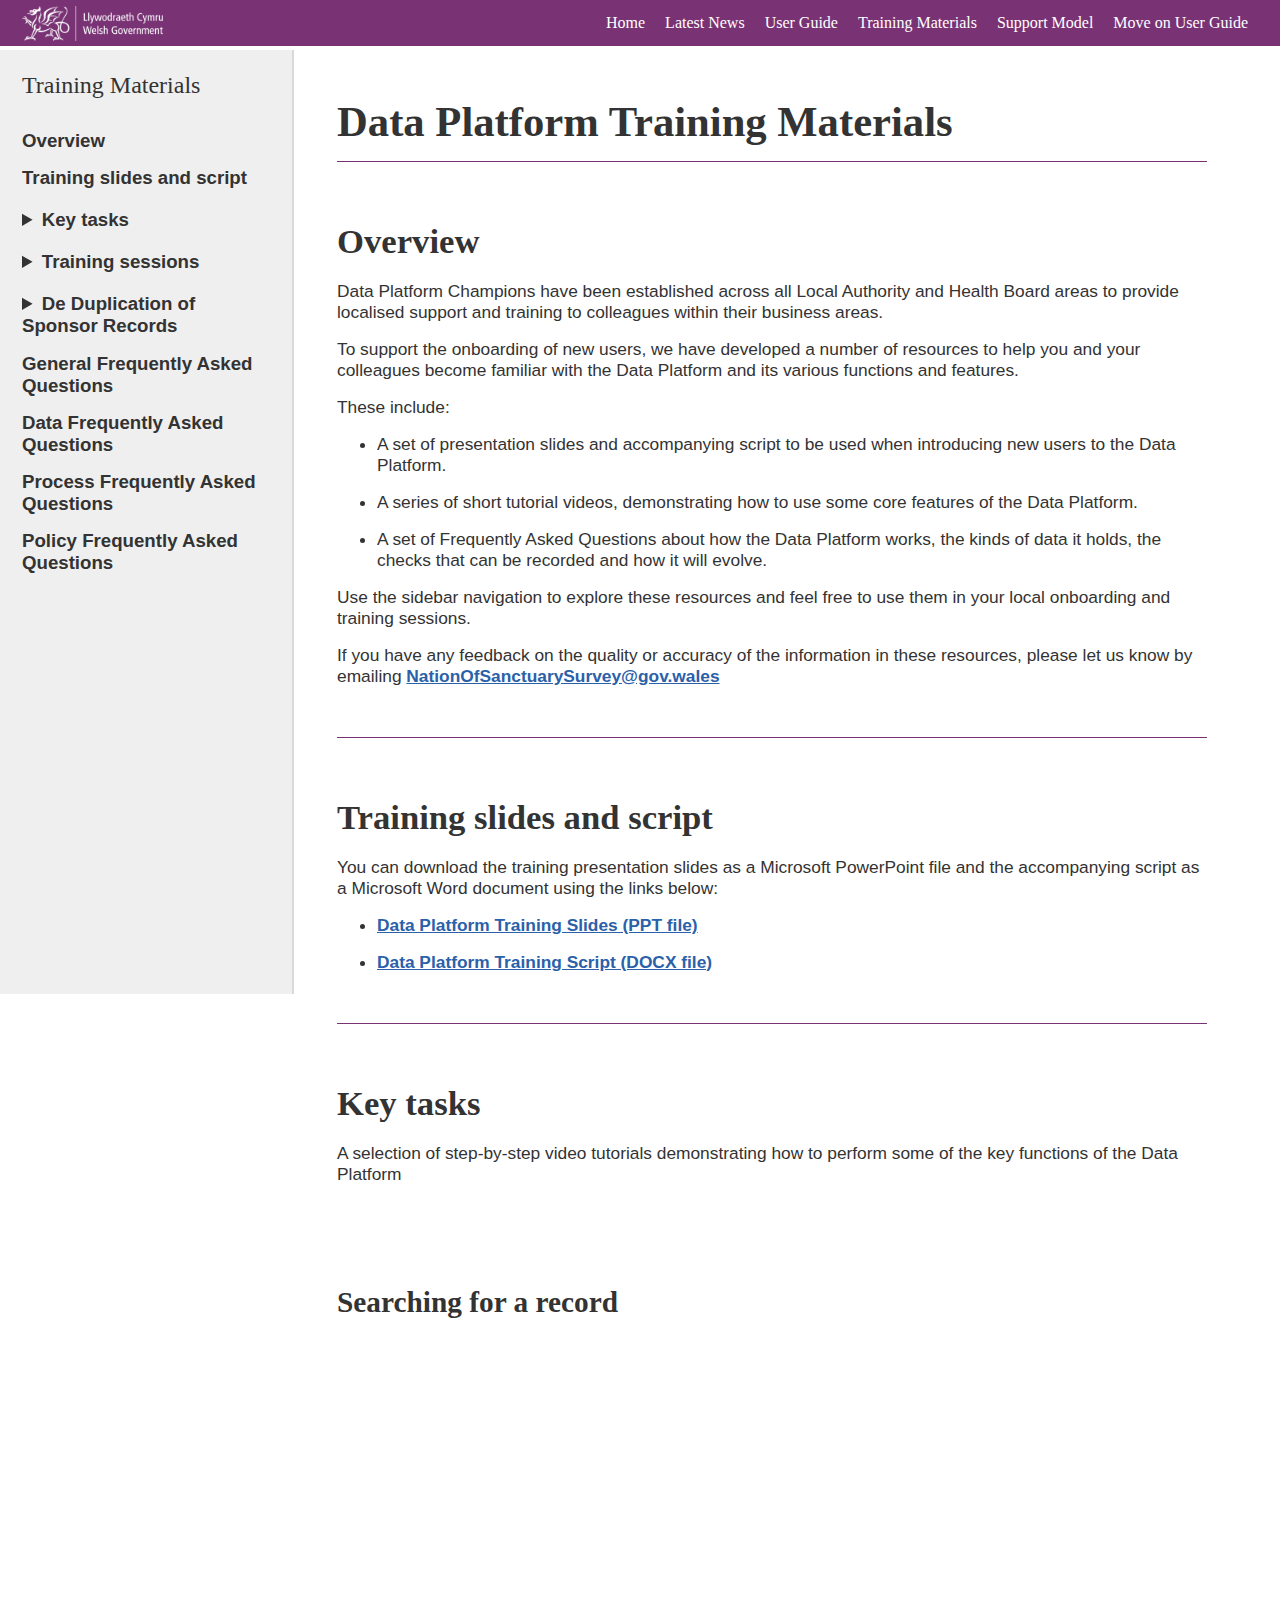
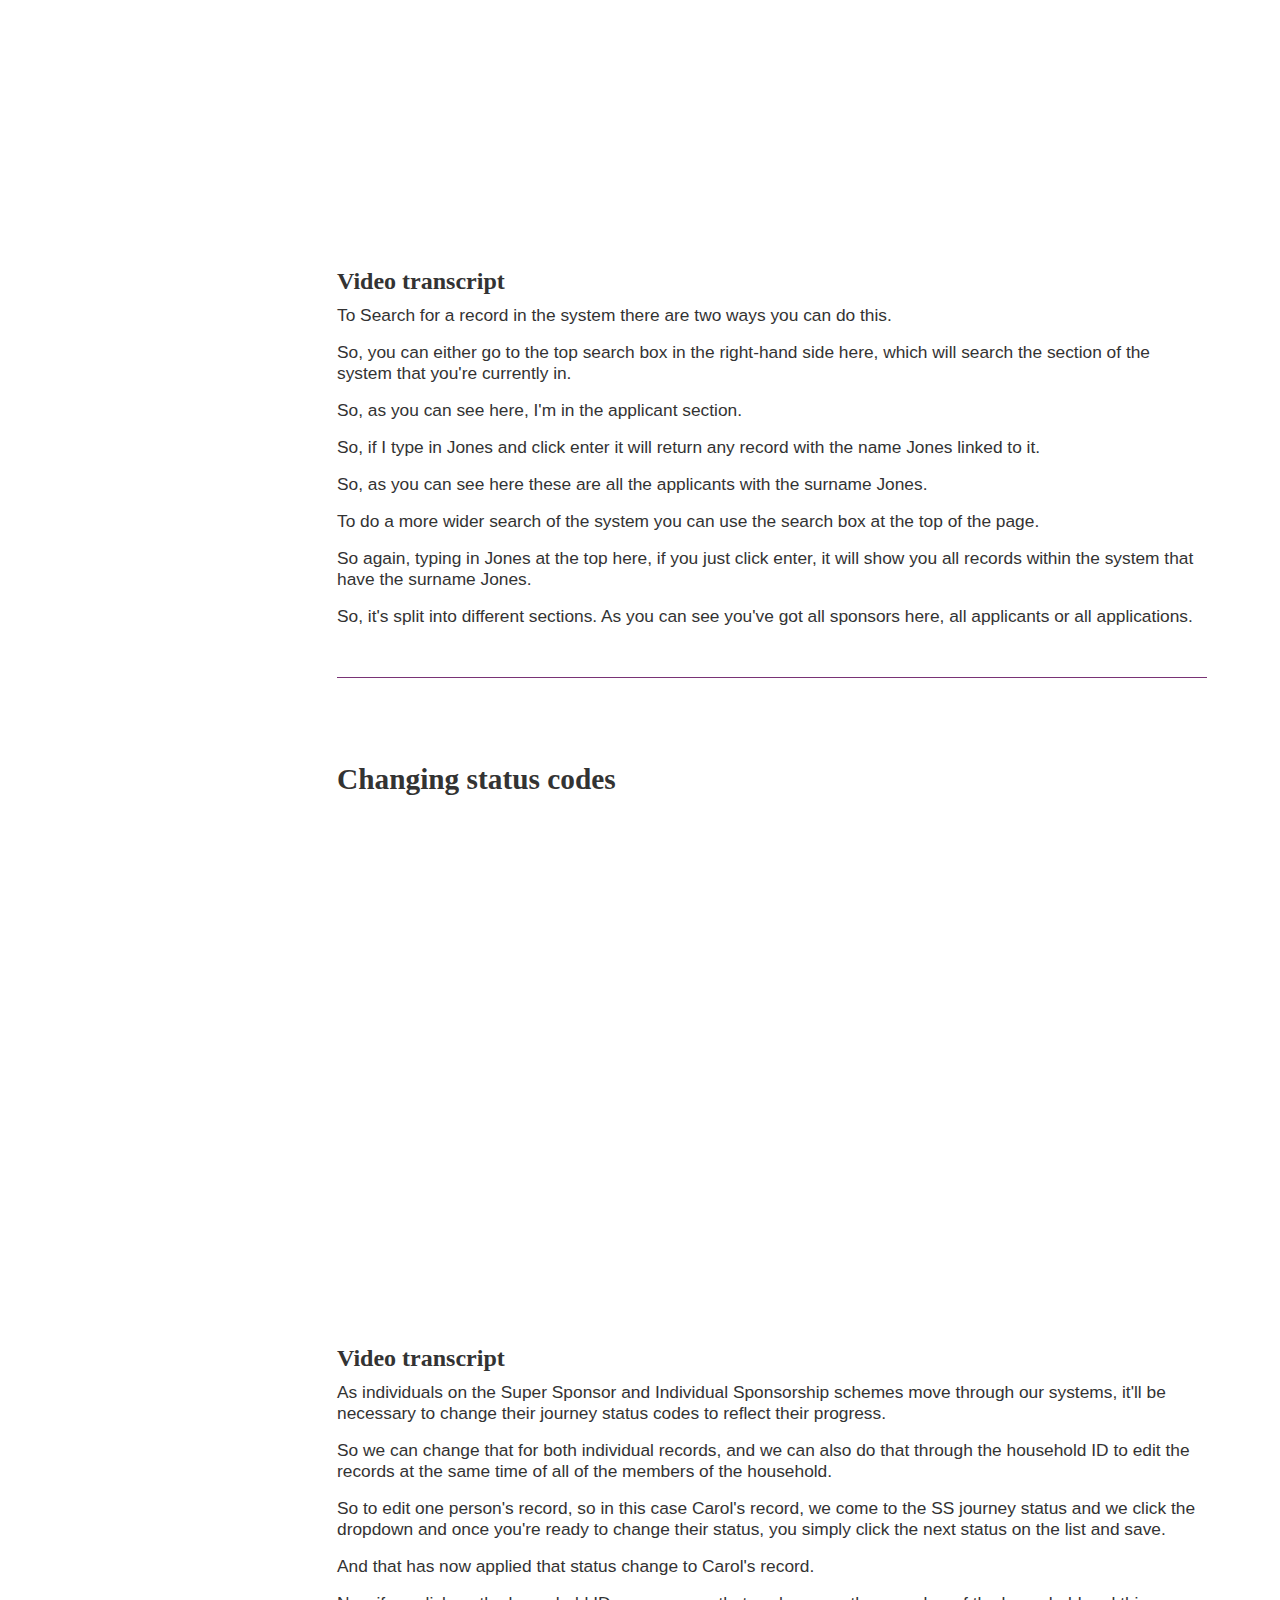
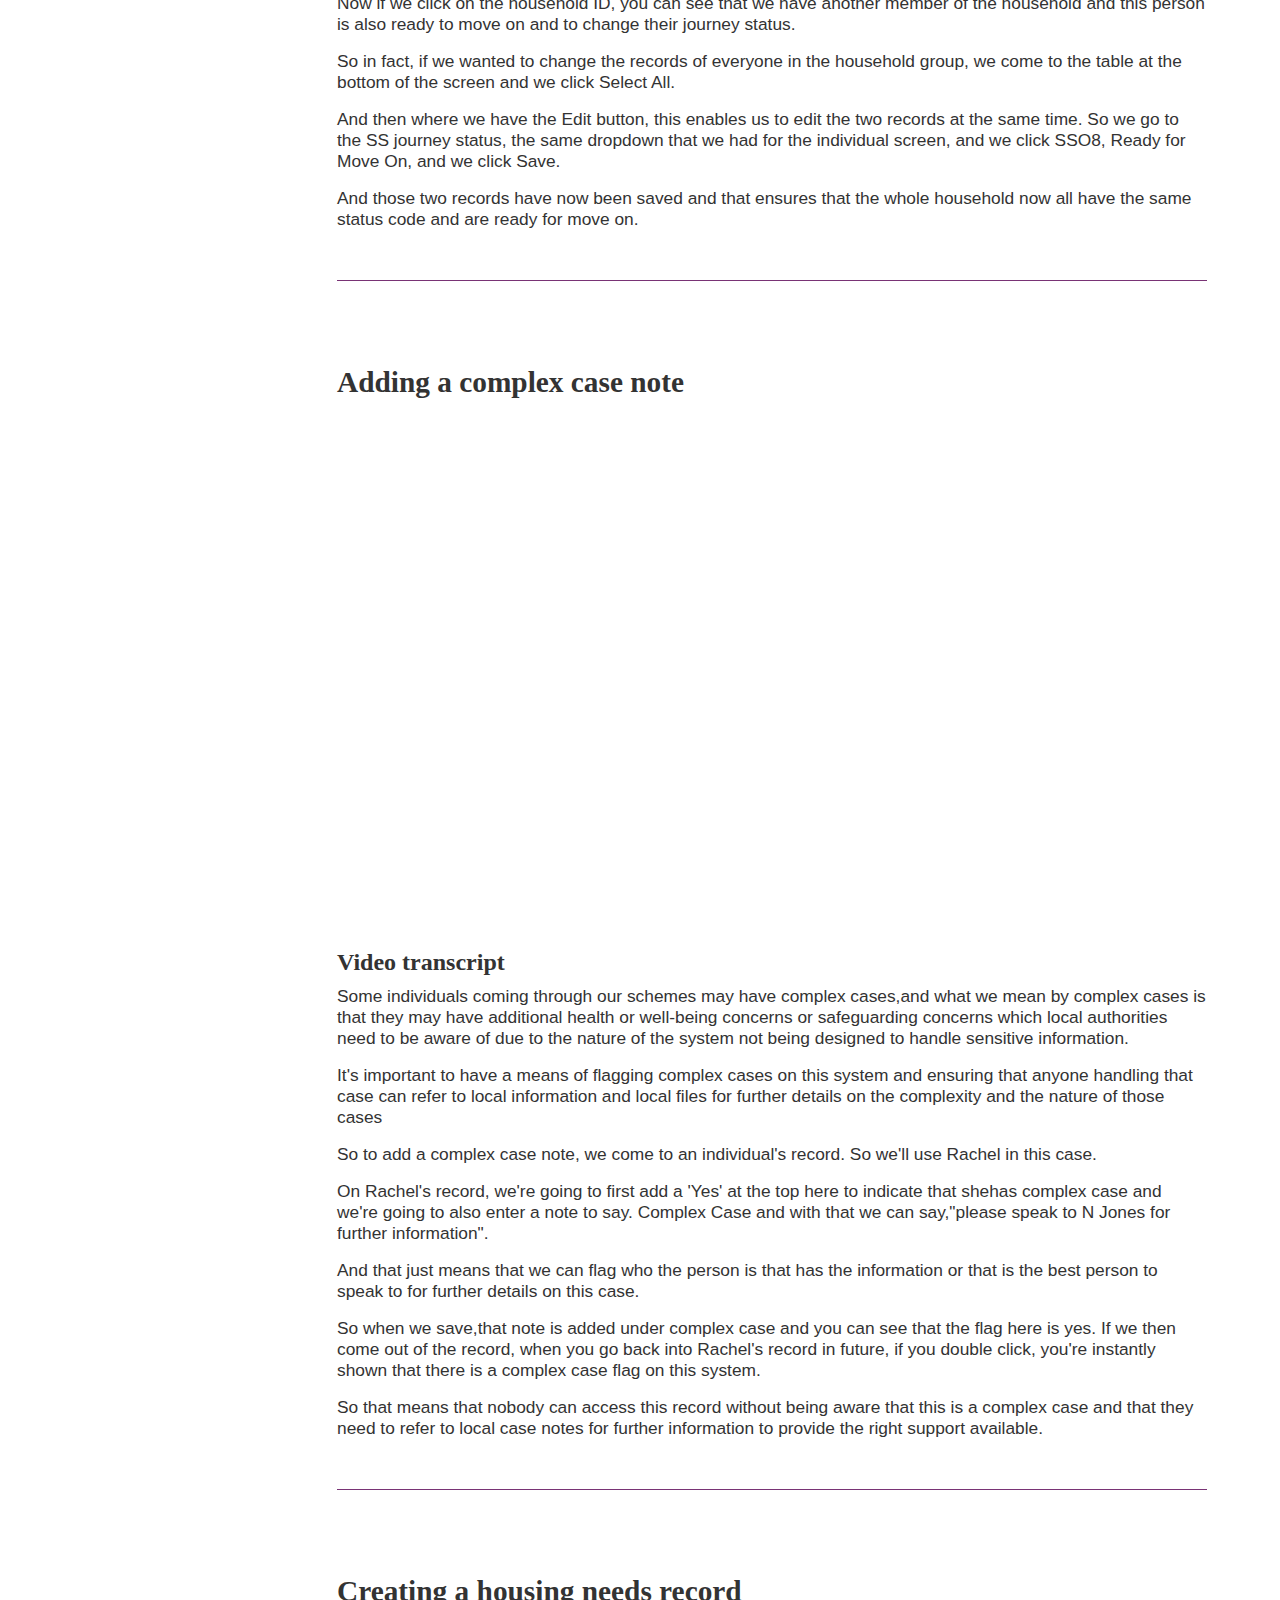
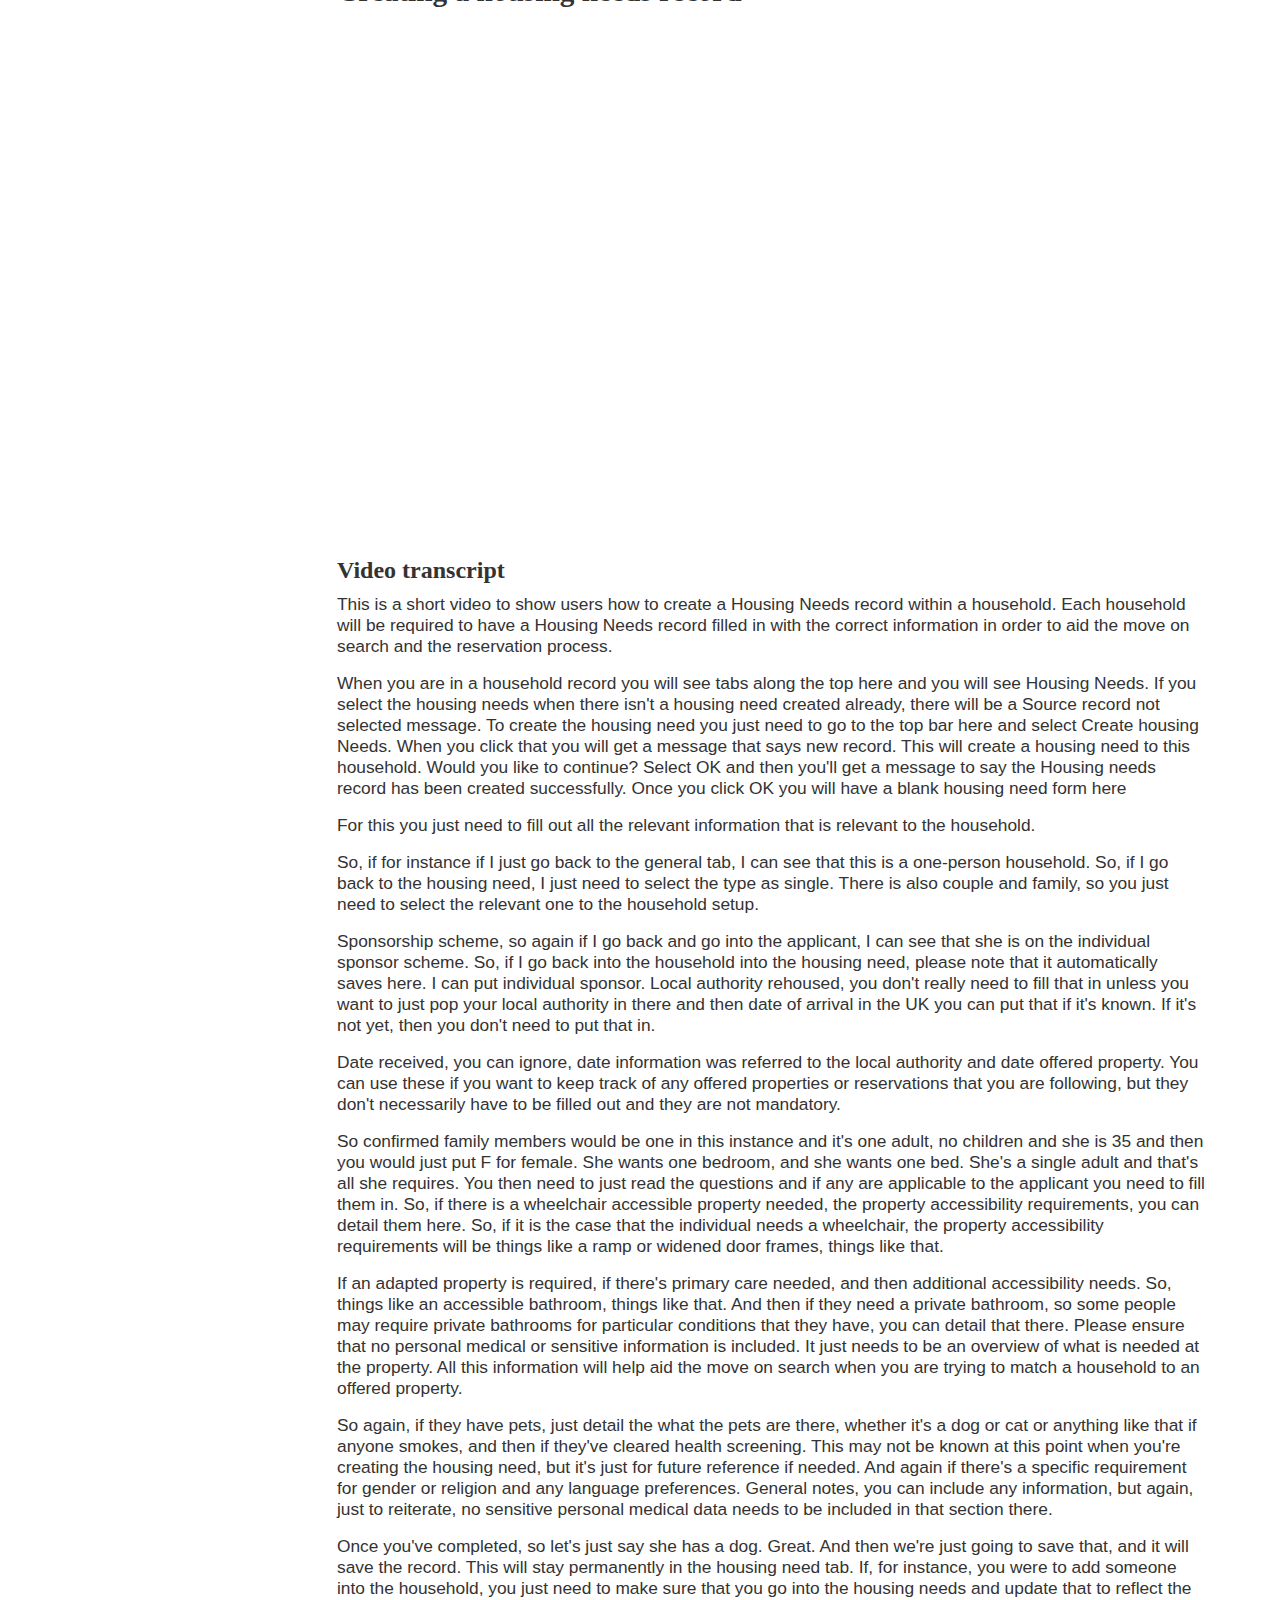
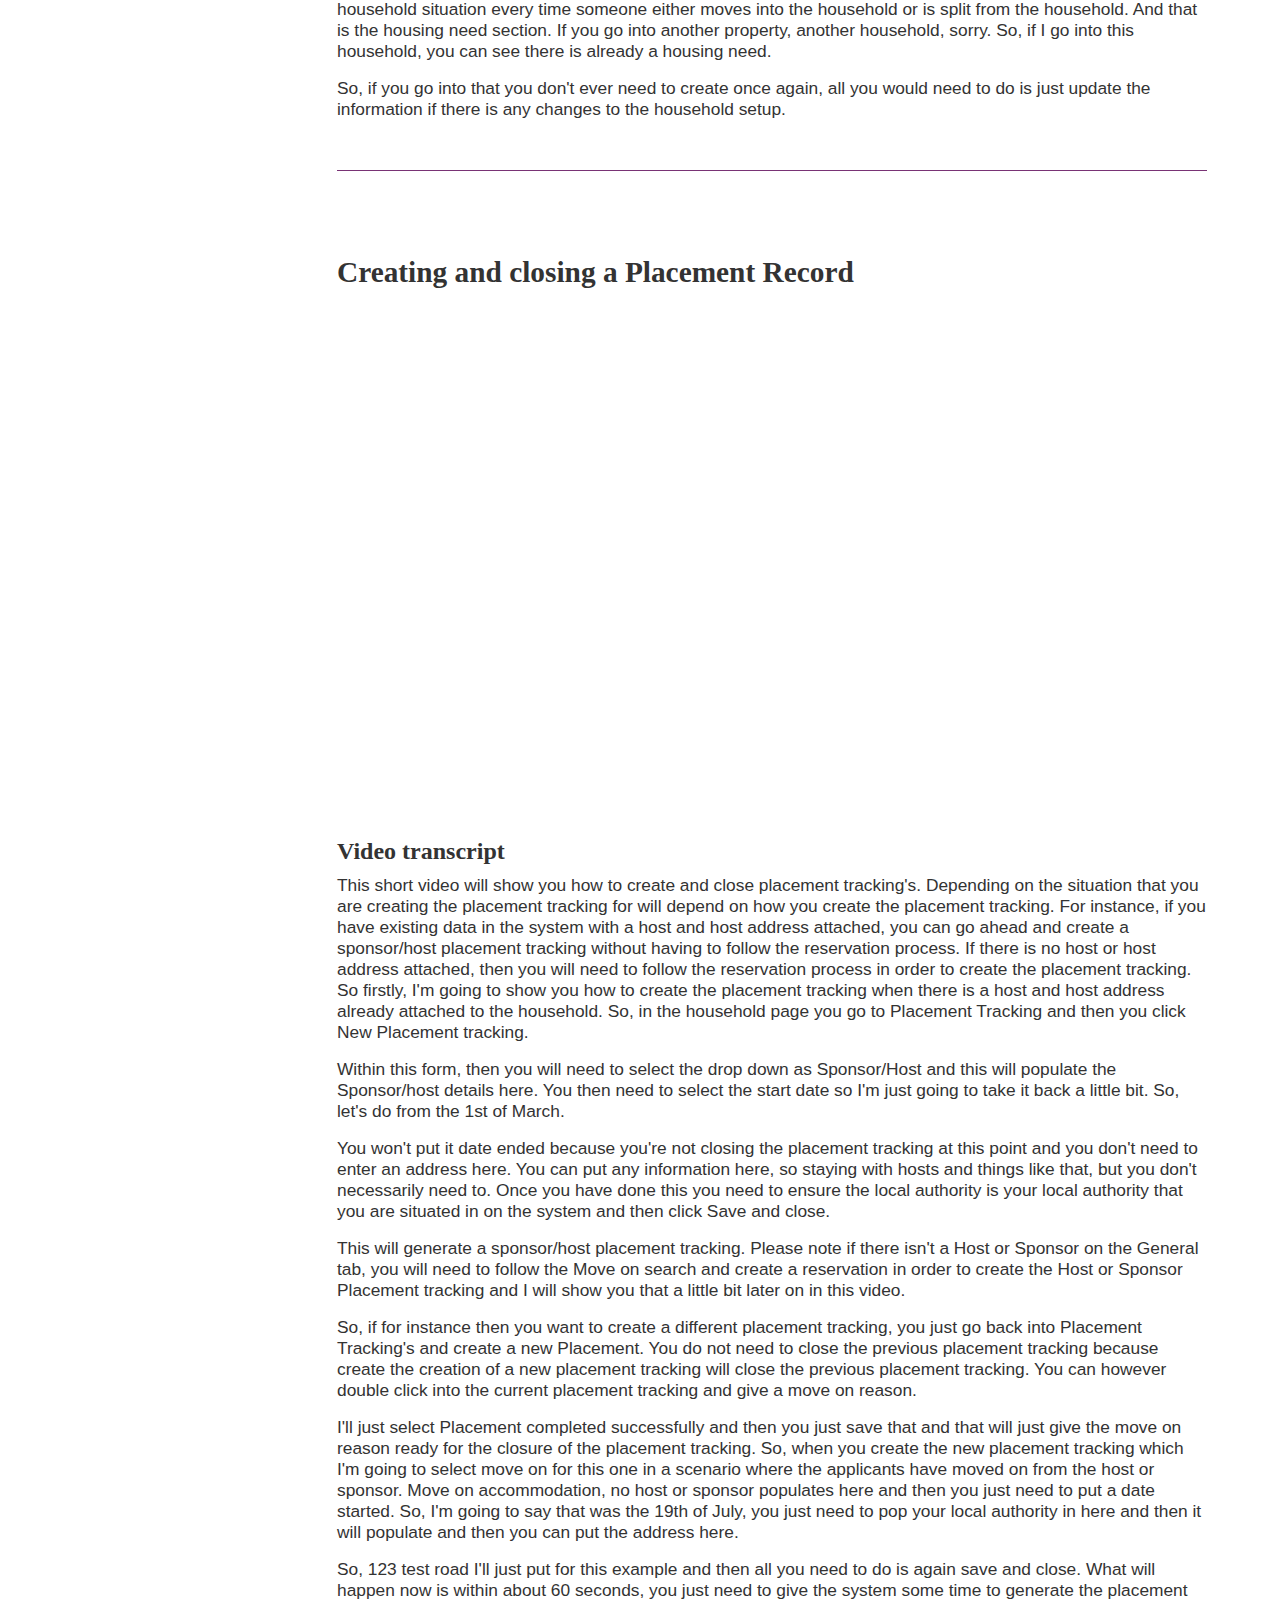
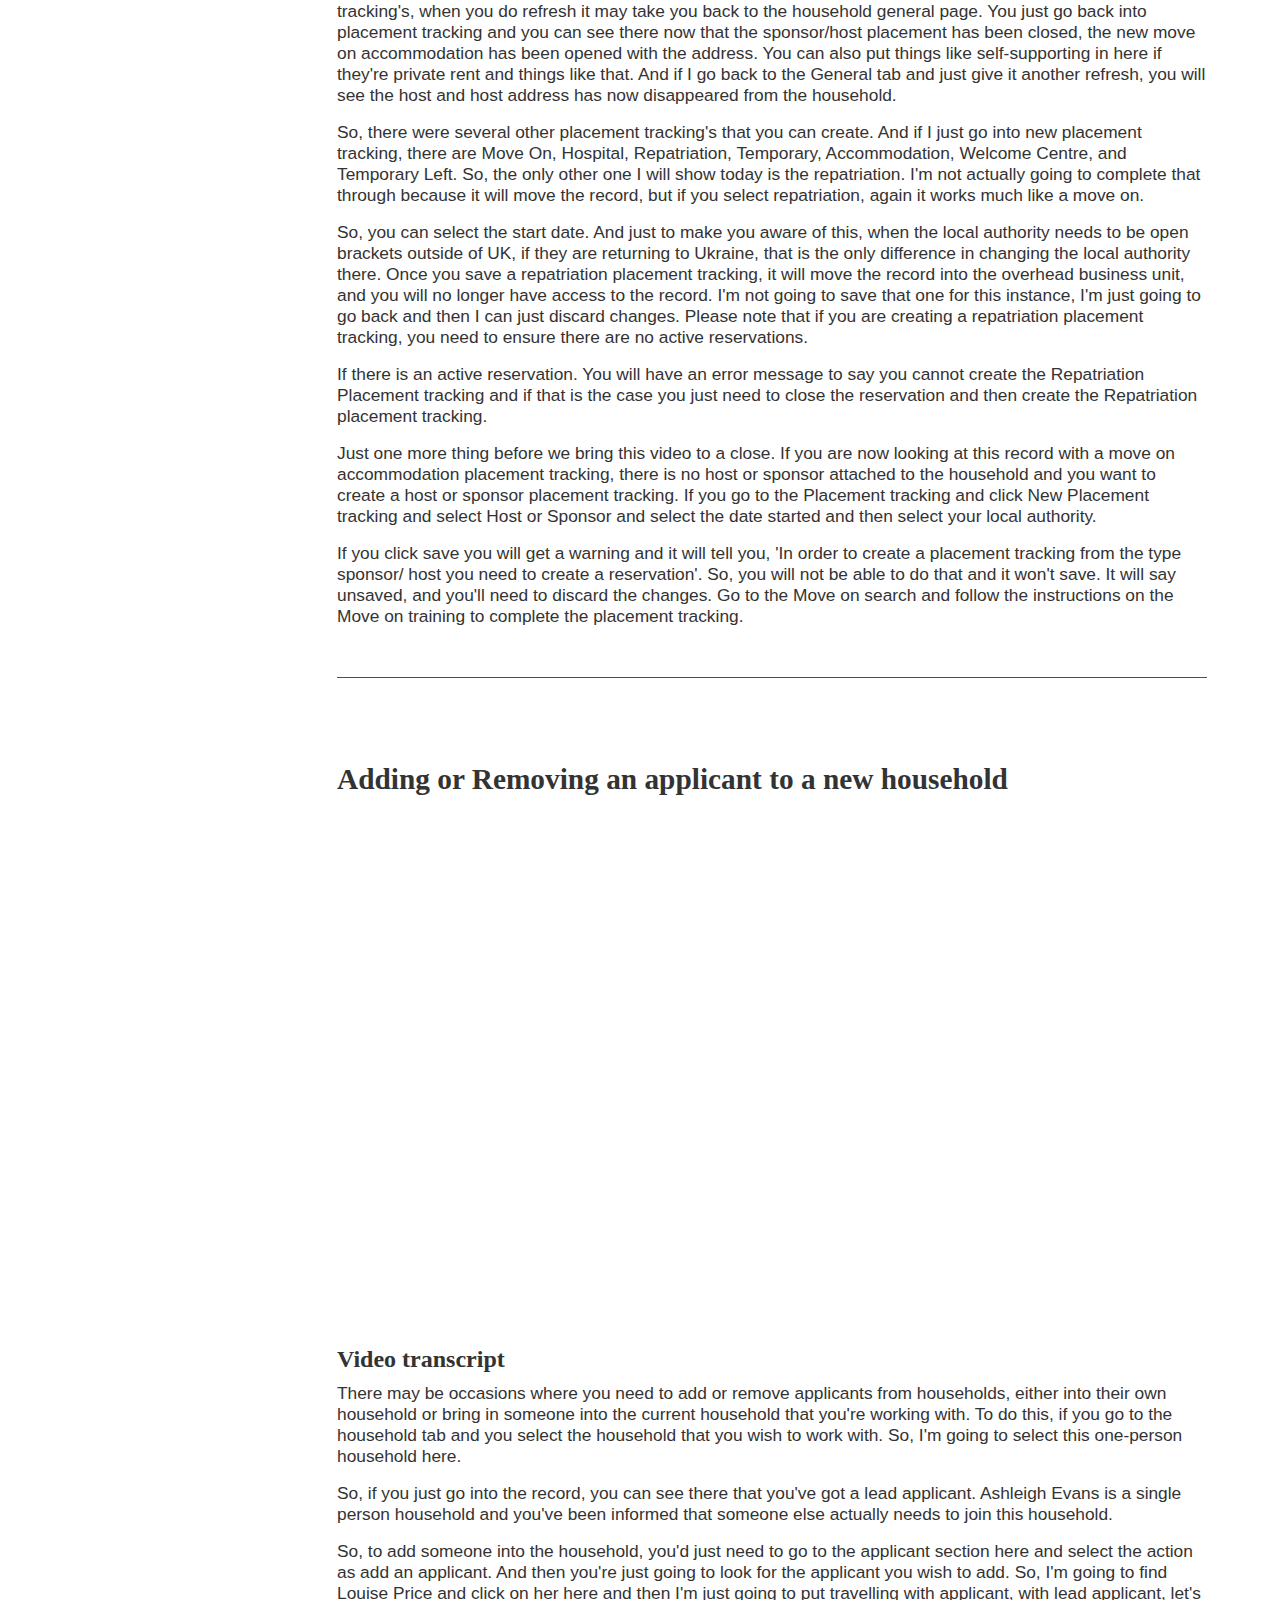
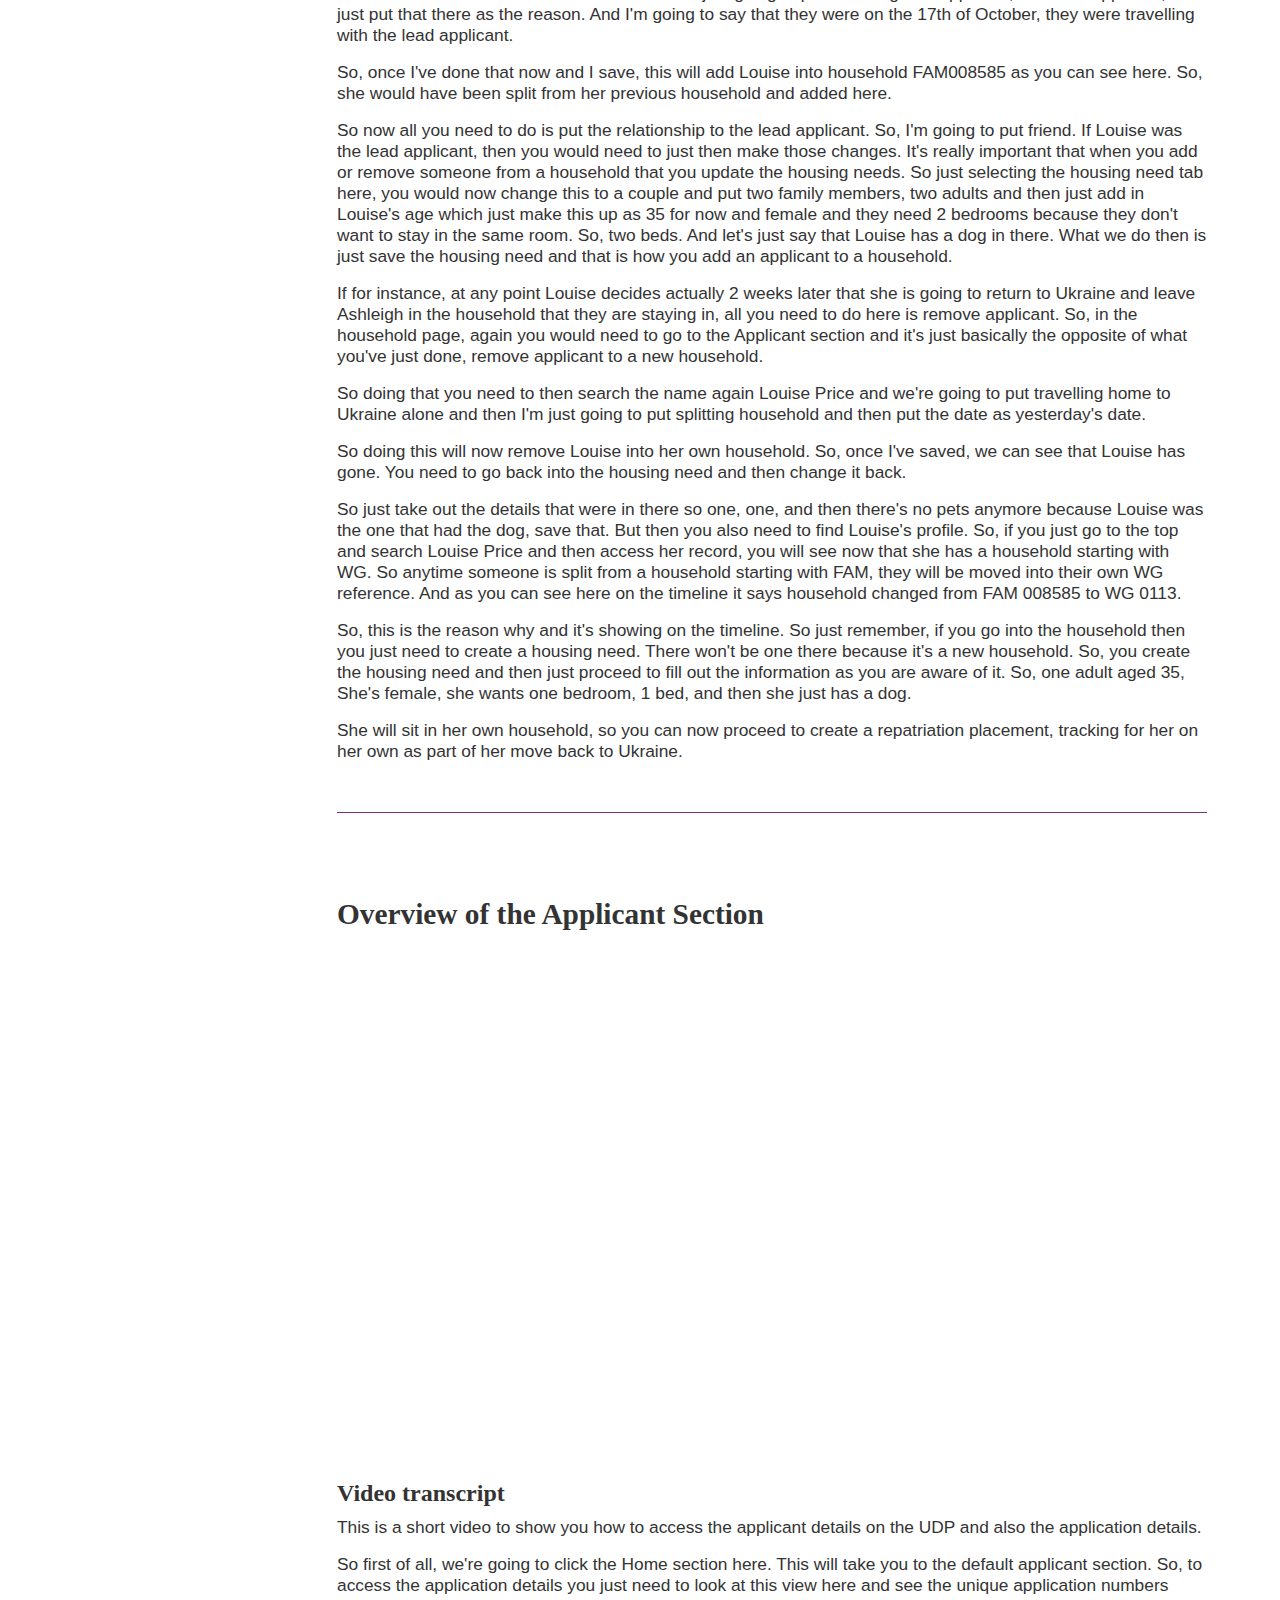
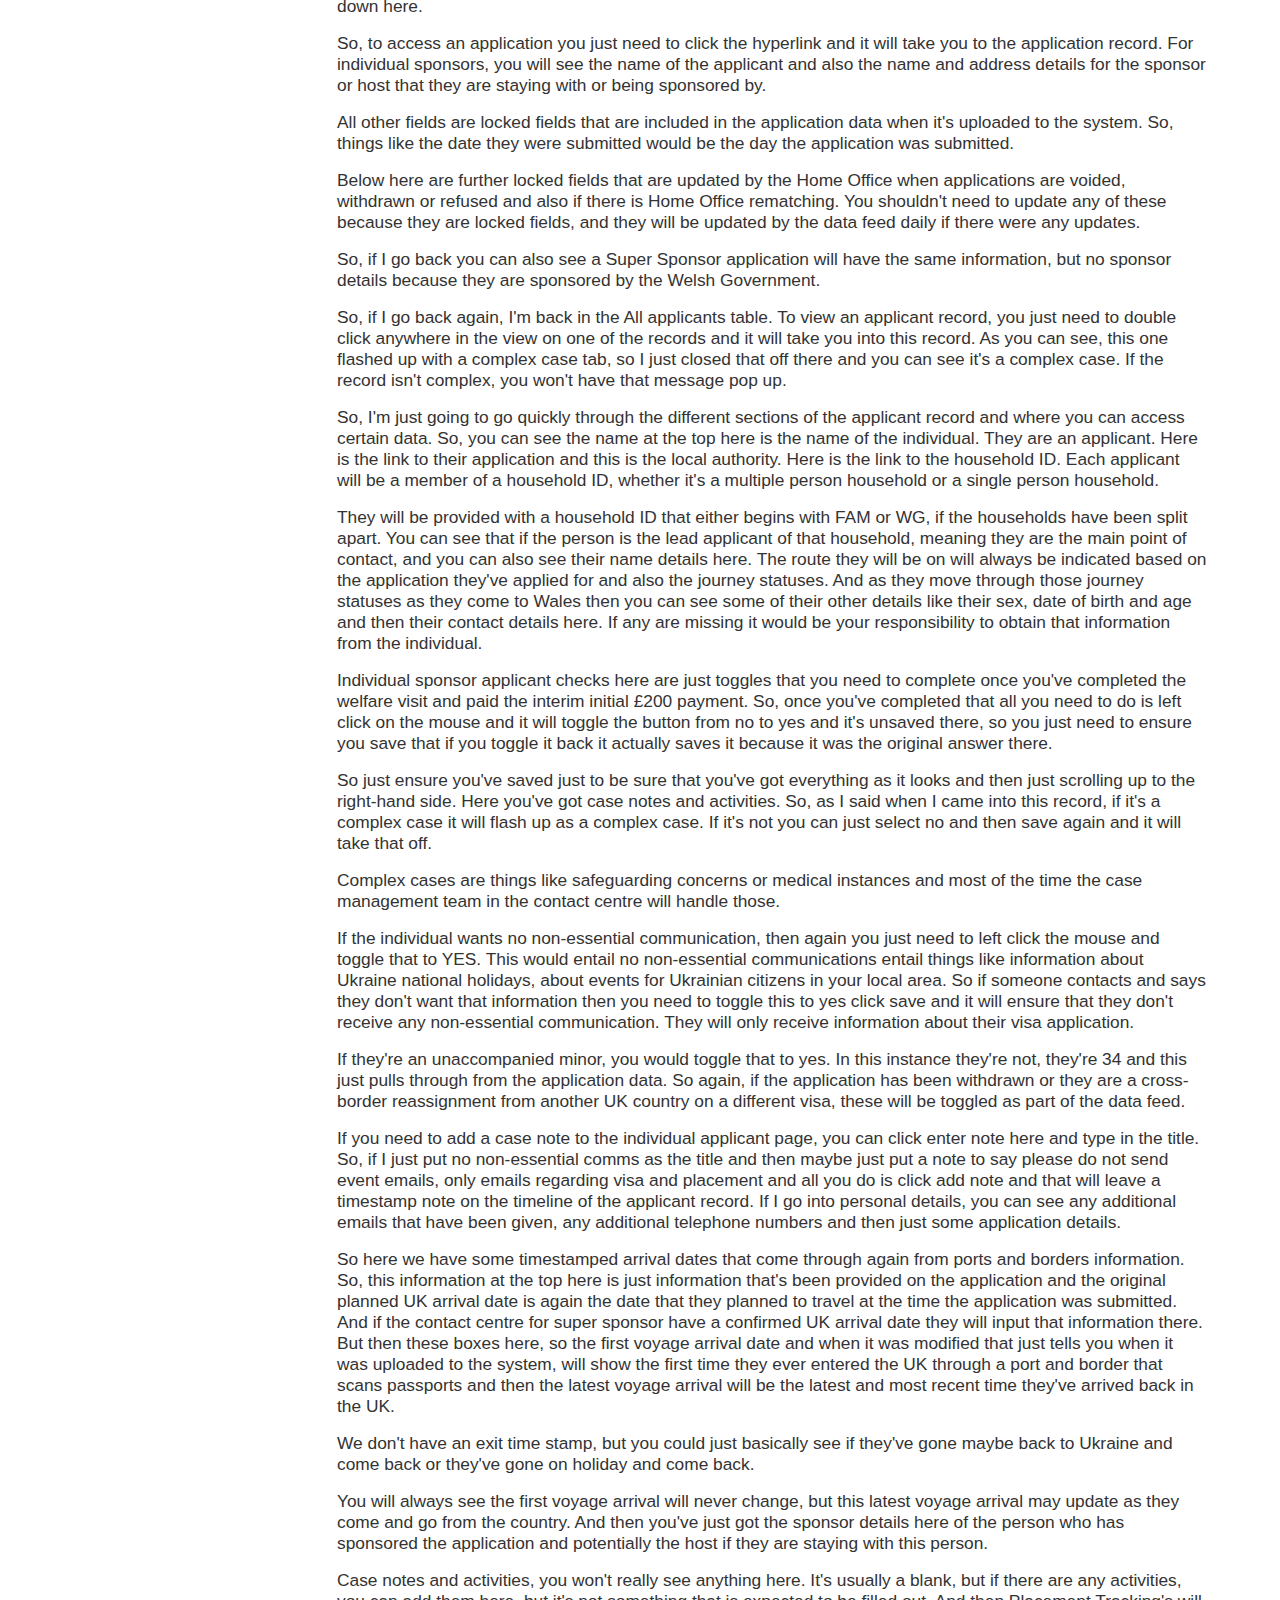
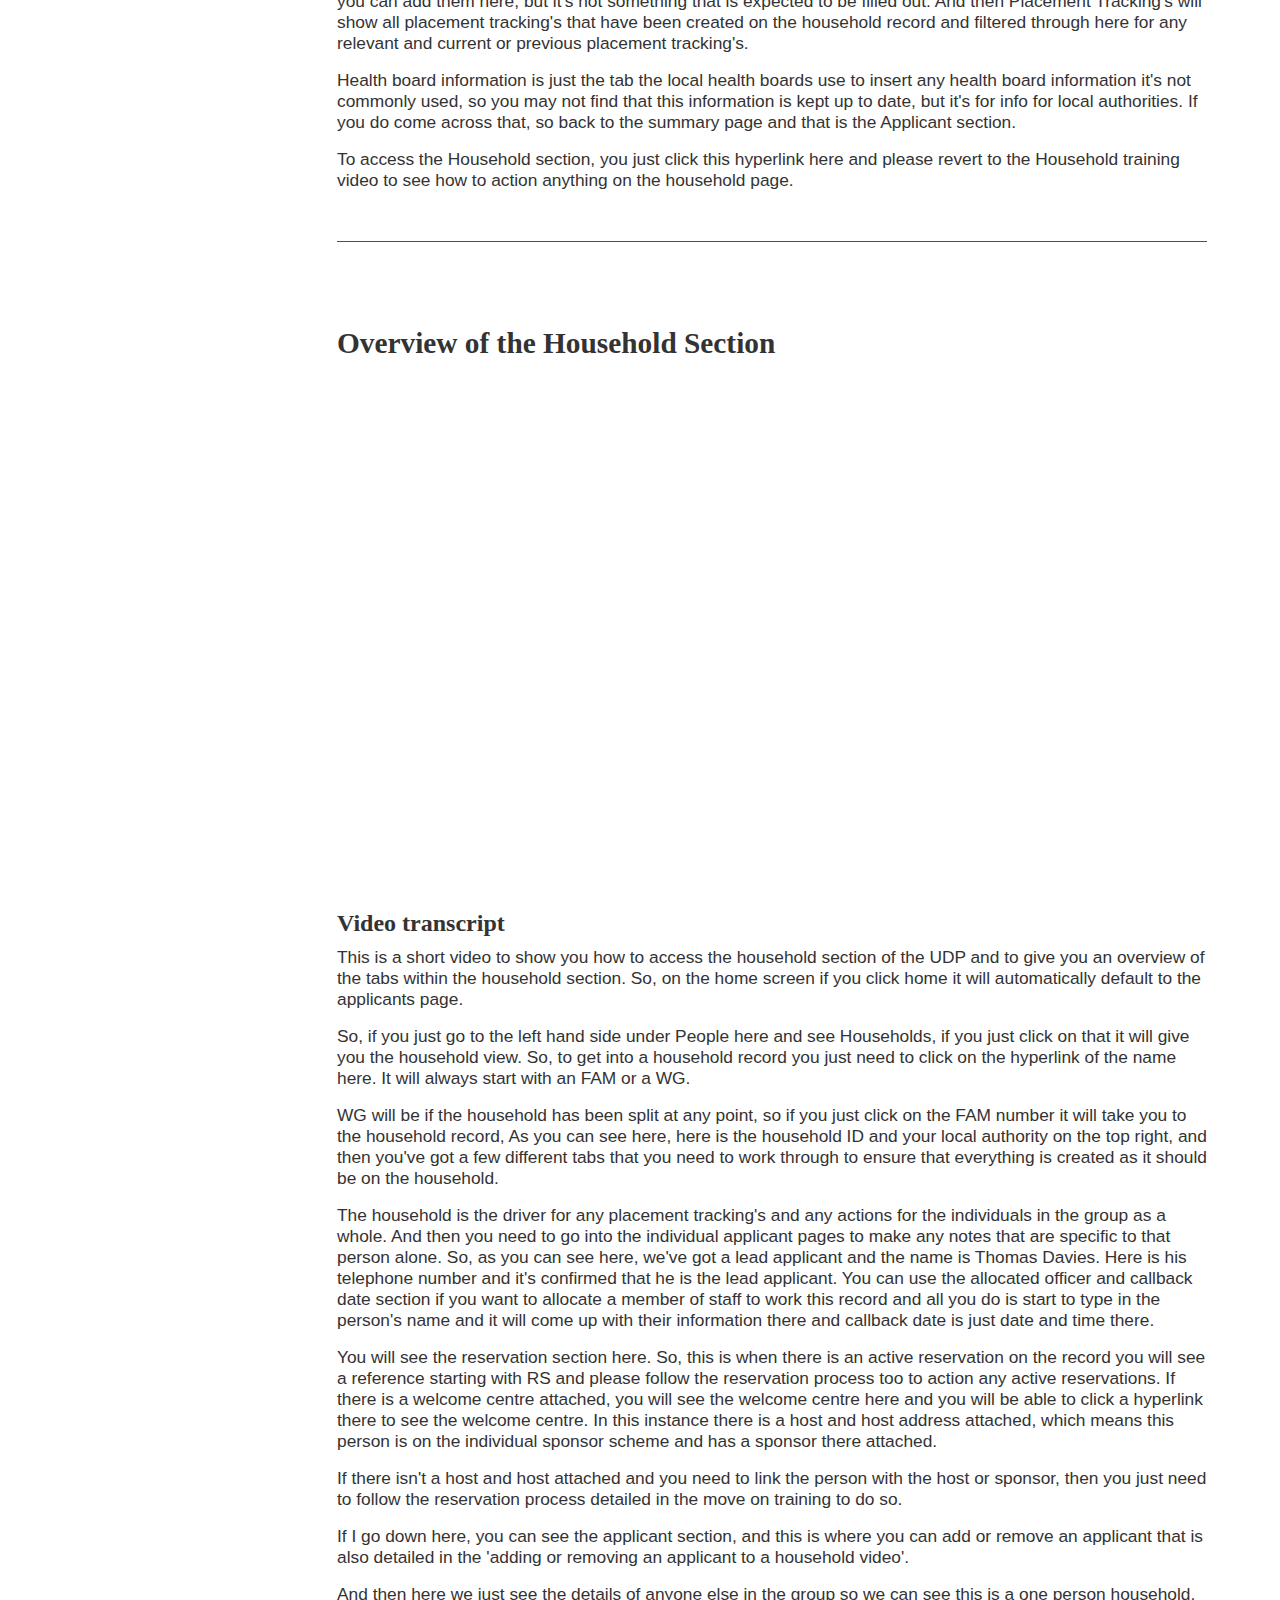
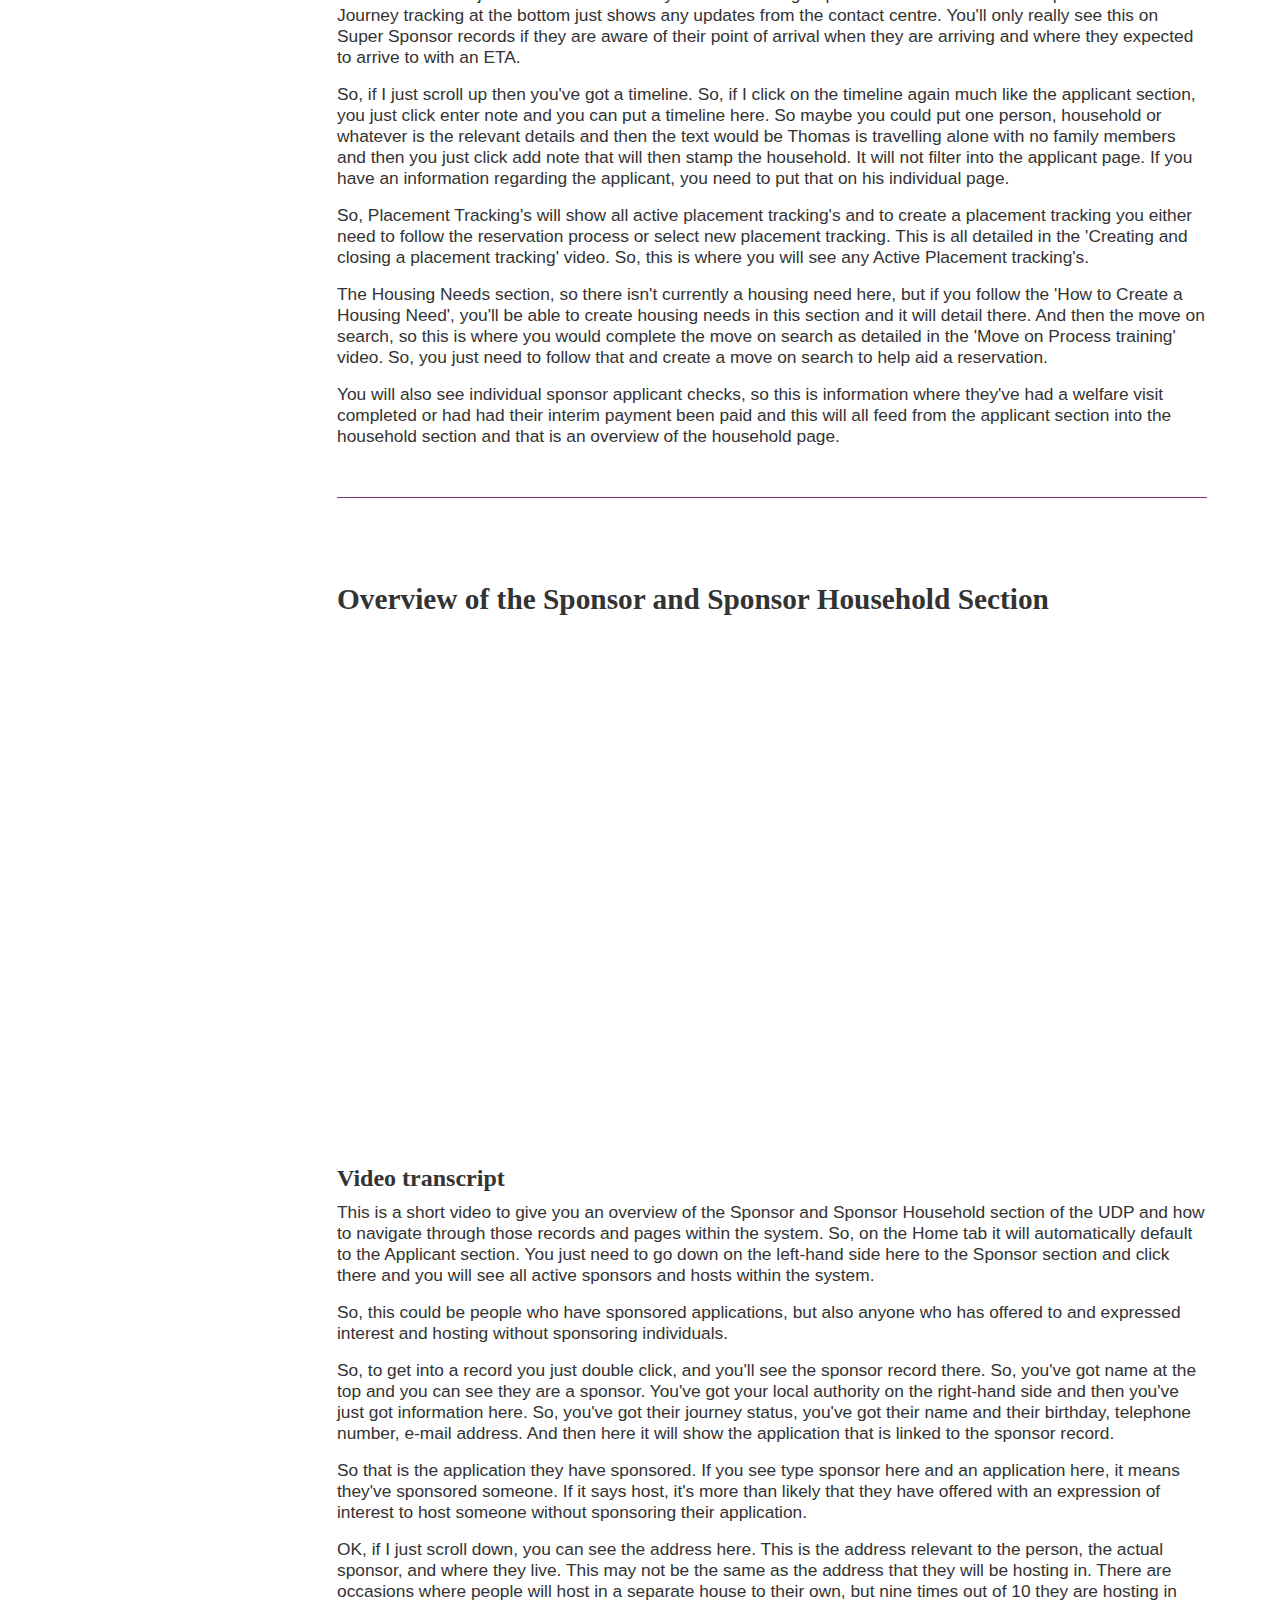
==== commit 6ce01a27: "FAQ updated" ====
--- a/training-materials.html
+++ b/training-materials.html
@@ -73,7 +73,9 @@
             </ul>
         </details>
         <ul>
-            <li class="chapter"><a href="#faq">Frequently Asked Questions</a></li>
+            <li class="chapter"><a href="#faq">General Frequently Asked Questions</a></li>
+            <li class="chapter"><a href="#datafaq">Data Frequently Asked Questions</a></li>
+            <li class="chapter"><a href="#ProcessFAQ">Process Frequently Asked Questions</a></li>
             <li class="chapter"><a href="#policyfaq">Policy Frequently Asked Questions</a></li>
         </ul>
         <div class="aside-margin-block"></div>
@@ -860,13 +862,12 @@
         
         <article id="faq" class="y-target">
             <h2>Frequently Asked Questions</h2>
+            <h2>General FAQs</h2>
 
             <h3>What is the purpose of the Data Platform?</h3>
             <p>The Data Platform facilitates secure access to an up to date, single source of data to those providing support to Ukrainian citizens coming into Wales.</p>
             <p>It helps provide an overview of all those entering Wales so that we can easily monitor and support individuals, as well as enable accurate reporting to Welsh Ministers and UK Government.</p>
-            
-            <h3>When was the Data Platform launched?</h3>
-            <p>Welsh Government launched the Data Platform in June 2022. The platform continues to benefit from monthly functionality improvements based on end user feedback. </p>
+        
             
             <h3>Who has access to the Data Platform?</h3>
             <p>The organisations who currently have access to the Data Platform are:</p>
@@ -879,11 +880,7 @@
                 <li>Local Health Boards in Wales</li>
             </ul>
             
-            <h3>What are Accommodations?</h3>
-            <p>Accommodations refer to initial accommodation provided to individuals who are coming to Wales under the Welsh Government Super Sponsorship Scheme, and there are a number across Wales. Some of these are often referred to as ‘Welcome Centres’ – generally because they will be exclusively used by Ukrainian guests and offer on-site provision of services. Welcome Centres are run by the local authority in the area they are located.</p>
-            
-            <h3>What is meant by "Initial Accommodation Staff’"?</h3>
-            <p>Local Authority employees who are running the Initial Accommodation sites / Welcome Centres in their areas. Non-Local Authority Staff employed by the Welcome Centres are not included in this category.</p>
+           
             
             <h3>What is the difference between a Sponsor and a Host?</h3>
             <p><b>Sponsors:</b> those that are sponsoring the applicants’ visas. Dependent on the scheme this could be – Welsh Government (Super Sponsor Scheme) or an individual (Homes for Ukraine Individual Scheme). Once a Visa has been granted, the sponsor will never change. The sponsor is linked directly to the applicant/application. A sponsor is often also the initial host for the applicant but does need a separate record. Sponsor details can be updated but the link between the sponsor and applicant/application cannot.</p>
@@ -893,15 +890,16 @@
             <h3>Will Initial Accommodation (sometimes referred to as Welcome Centre) sites have access to the Data Platform?</h3>
             <p>Third parties providing Initial Accommodation provision do not have access to the system. Only staff working in local authorities who are managing the Initial Accommodation / Welcome Centres have access.</p>
 
-            <h3>What information will be available via the Data Platform?</h3>
+            <h3>What information is available via the Data Platform?</h3>
             <ul>
                 <li>Names, addresses and other key demographic information for Ukrainians, hosts and sponsors.</li>
                 <li>Checks required and whether they have been completed</li>
                 <li>Accommodation requirements</li>
                 <li>Notes (this should not contain any medical or sensitive information)</li>
-            </ul>
-            
-            <h3>What information will not be available via the Data Platform?</h3>
+                <li>Properties available to use across Wales for the move on process</li>
+            </ul>
+            
+            <h3>What information is not be available via the Data Platform?</h3>
             <ul>
                 <li>Special Category Data (for example: Medical, political beliefs, sexual orientation, religious beliefs)</li>
                 <li>Details of criminal offences/convictions (though we need to collect whether prospective hosts or sponsors have failed certain checks)</li>
@@ -921,8 +919,7 @@
                     </ul>
                 </p>
             <p>The Nation of Sanctuary mailbox is for non-urgent platform queries only. For queries relating to general policy issues, please contact: <a href="mailto:UkraineResponseQueries@gov.wales">UkraineResponseQueries@gov.wales</a></p>
-            <p>For non-urgent safeguarding concerns please contact the <a href="mailto:Ukraine.Safeguarding@gov.wales">Ukraine.Safeguarding@gov.wales</a> mailbox to ensure teams with the appropriate expertise can respond to your concern.</p> 
-            <p>For urgent safeguarding concerns use 999 or raise a query via the Jira helpdesk if you need to ask for a visa to be refused or a Ukrainian to be intercepted by Border Force before arrival with a sponsor.</p>   
+            <p>For queries of safeguarding concern then Local Authorities are requested to contact their respective social services and / or legal teams for advice and assistance in the first instance. Any exceptional cases that require to be flagged to Welsh Government (WG) can be raised to the Case Management Team in the Contact Centre at <a href="mailto:casemanagementteam@cardiff.gov.uk">casemanagementteam@cardiff.gov.uk</a> who will ensure teams within WG with the appropriate expertise can respond to your concern.</p>
             <p>Due to the breadth of queries that we receive through the <a href="mailto:nationofsanctuarysurvey@gov.wales">nationofsanctuarysurvey@gov.wales</a> mailbox, we will be prioritising messages relating to a technical issue or where the answer to a question isn’t available on this site.</p>    
 
             <h3>How do we know when there has been an update to the platform?</h3>
@@ -937,17 +934,12 @@
             <p>If the applicant has had their visa approved but you cannot locate them on the system, their record may be assigned to another Local Authority. </p>
             <p>An ‘out of area search’ function is available to enable you to find basic information about any record within the platform, regardless of which local authority the record is assigned to.</p>
             <p>Find out how to use it at <a href="https://ukrainedataplatform.github.io/documentation/user-guide.html#searching-record-outside">Searching for a record outside of your local authority.</a></p>
-            <p>If you still cannot locate the applicant in the system, please contact us through the <a href="mailto:nationofsanctuarysurvey@gov.wales">nationofsanctuarysurvey@gov.wales</a> and copy in <a href="mailto:data@gov.wales">data@gov.wales</a>data@gov.wales mailbox to seek further assistance.</p>
+            <p>If you still cannot locate the applicant in the system, please contact us through the <a href="mailto:nationofsanctuarysurvey@gov.wales">nationofsanctuarysurvey@gov.wales</a>.</p>
 
             <h3>I don’t feel confident using the system and would like more training, is this available?</h3>
             <p>We hope that the <a href="https://ukrainedataplatform.github.io/documentation/user-guide.html">User Guide</a> will contain everything you need to work your way through the platform. You are also able to watch the recorded training sessions for Local Authorities or Local Health Boards.  We also have bite size videos that supply focused guidance on specific tasks within the Data Platform.</p>
             <p>They can all be accessed under <a href="https://ukrainedataplatform.github.io/documentation/training-materials.html">Training Materials</a>.</p>
-            <p>Do you still want more training? If so, which processes should we focus on?</p>
-            <ul>
-                <li>Could we develop any other functionality to aid you in managing your records?</li>
-                <li>Are there any other barriers affecting your ability to use the data platform for your day-to-day tasks?</li>
-            </ul>
-            <p>Please email <a href="mailto:mark.patterson@gov.wales">mark.patterson@gov.wales</a> with your comments.</p>
+            
 
             <h3>Why am I asked to keep my records up to date?</h3>
             <p>The platform is designed to show the true picture of how we are supporting all Ukrainians seeking sanctuary in Wales. You and your colleagues in local authorities and local health boards all rely on access to accurate records relating to the individuals you are responsible for. Keeping records in the platform up to date is important because:</p>
@@ -969,20 +961,21 @@
             </ul>
 
             <h3>Are WG doing anything to support LAs to keep their records up to date?</h3>
-            <p>We have developed a new system view in the platform which will show applicant records that do not have an active placement record. We hope this will help you to target your efforts in completing this information and fulfilling your data management responsibilities under GDPR. In addition, the existing user guide shows you how to:</p>
+            <p>We have developed system views in the platform which will show applicant records that do not have active placement records. We hope this will help you to target your efforts in completing this information and fulfilling your data management responsibilities under GDPR. In addition, the existing user guide shows you how to:</p>
             <ul>
                 <li>Complete Welcome Centre Checks for new arrivals</li>
                 <li>Follow the steps to manage new arrivals on the Super Sponsor route and the Individual Sponsor route</li>
-                <li>Open and close placement records</li>
-            </ul>
-            <p>You can also attend one of our bi-weekly drop-in sessions, send us an email or contact your fellow platform users. Contact us if you do not have the ‘platform user community’ contact list. </p>
+                <li>Create placement records</li>
+                <li>Follow the move on process to create reservtions</li>
+            </ul>
+            <p>You can also attend one of our bi-weekly drop-in sessions, send us an email or contact your fellow platform users. </p>
 
             <h3>As a data champion, how often should I use and access the platform?</h3>
             <p>There is an expectation for data champions and other Local Authority users to frequently access the data platform. This ensures that data is monitored correctly and kept up to date. Failure to access the system on a regular basis can result in a back log of up-to-date records. </p>
 
             <h3>What is a data champion and what are their roles and responsibilities?</h3>
             <p>Data Champions play a key role in ensuring the Data Platform is actively and effectively used within their organisations. Due to the sensitive nature of the data held on the platform, Champions are also gatekeepers within their organisation, ensuring access is only provided to those that need it.</p>
-            <p>Data Champions have the same access to the platform as other local users but have a deeper understanding of the system, enabling them to provide advice and training to colleagues.</p>
+            <p>Data Champions have the same access to the platform as other local users but are required to have a deeper understanding of the system, enabling them to provide advice and training to colleagues.</p>
             <p>Data Champion responsibilities include:</p>
             <ul>
                 <li>Determining who requires access to the Data Platform within their organisation and submitting requests as required.</li>
@@ -1006,17 +999,16 @@
             <p>Accessibility specialists assessed the visual and functional accessibility of the Data Platform and provided advice to the development team on identified issues. All identified issues have been remediated.</p>
            
             <h3>Will the Data Platform be bilingual?</h3>
-            <p>The Data Platform is currently not bilingual as there is not a Welsh language pack for the development tool. We continue to explore cost effective ways to achieve a bilingual solution.</p>
-
-            
-            <h3>Will data continue to be provided via Objective Connect once the Data Platform goes live?</h3>
+            <p>The Data Platform is currently not bilingual as there is not a Welsh language pack for the development tool.</p>
+
+            
+            <h3>Is any data provided via Objective Connect?</h3>
             <p>Objective Connect is now switched off for many of the Ukraine Data feeds. Data is now available through system views and Excel templates within the Ukraine Data Platform.</p>
             
             <h3>Is there a mechanism for exporting data?</h3>
-            <p>Users can download / export data from the data platform into csv / xls formats.</p>
-            
-            <h3 class="nonbold">Is data sharing via the Platform already covered by the <a href="http://www.waspi.org/participating-organisations">Wales Accord on the Sharing of Personal Information</a> (WASPI)?</h3>
-            <p>A WASPI assured Information Sharing Protocol is available to cover all data sharing and has been issued to all Local Authorities and Health Boards for sign off. </p>
+            <p>Users can download / export data from the data platform into csv / xls formats. All information relating to how to do this can be found in the ‘How to access and extract the data’ section of the user guide</p>
+            <div class="article-divider"></div>
+            <h2 id="datafaq">Data Sharing FAQs</h2>
             
             <h3>Who is the Data Controller for the data?</h3>
             <p>Welsh Government along with Local Authorities and Health Boards are all independent data controllers.</p>
@@ -1030,7 +1022,7 @@
             <p>As independent data controllers, it will be for local authorities and local health boards to determine whether they need their own DPIAs. The Welsh Government DPIA has been shared with all partners and may be used as a guide if appropriate.</p>
             
             <h3>Are new data sharing agreements required?</h3>
-            <p>A comprehensive Information Sharing Protocol (ISP), covering the data platform and all Ukraine related data flows between the Welsh Government, local authorities, and the NHS has been developed and formally assured by WASPI. The majority of partners have signed and returned the agreement – if you are unsure whether your organisation has signed the ISP we recommend contacting your Data Champion or Data Protection Officer in the first instance. Subsequently, if you are still unsure please contact <a href="mailto:data@gov.wales">data@gov.wales</a> with the subject line ‘Ukraine ISP’.</p>
+            <p>A comprehensive Information Sharing Protocol (ISP), covering the data platform and all Ukraine related data flows between the Welsh Government, local authorities, and the NHS has been developed and formally assured by WASPI - all partners have signed and returned the agreement.</p>
          
             
             <h3>Do Local Authorities and Health Boards require a joint Data Sharing Agreement?</h3>
@@ -1054,6 +1046,35 @@
         </article>
         <div class="article-divider"></div>
 
+        <h2 id="ProcessFAQ">Process FAQs</h2>
+        <h3>I have received information that an applicant has arrived in Wales on another visa scheme / I have been made aware an applicant on a Welsh visa wishes to move to another UK country – what should I do?</h3>
+        <p>You will need to follow the ‘cross border re-assignment across UK national borders’ process in the user guide.  This process involves contacting the case management team within the contact centre for them to initiate the process on foundry on your behalf.  Once actioned the records will be moved into the UDP (for arrivals to Wales).  All records moving out of Wales will require LA input to move them out of your LA views – please follow the guidance provided. </p>
+        <p>Please note: Scotland does not currently use Foundry so this process will not be applicable to those who are requesting to leave the country to live in Scotland.</p>
+        <h3>I have identified what I think is a fake sponsor, what should I do?</h2>
+        <p>There is currently a process in place for handling fake sponsors, all guidance is in the ‘handling fake sponsors’ section of the user guide.  If you are in doubt as to whether the sponsor is fake or not, please reach out to the contact centre case management team who will investigate further before you process the steps detailed in the user guide.</p>
+        <h3>When I go into the offered property tab it is saying source not selected – how do I get an open offered property tab?</h2>
+        <p>Offered property tabs will only be generated when either new data is uploaded or when a household moves on from a current active host / sponsor.  For previous existing data, from time to time you may come across records where someone has moved on, but the offered property tab still has the source not selected message.  This can be a result of the move on happening prior to the move on process being inputted into the UDP.  We are also seeing this often when a household is a no show, and the host wishes to re house another family.</p>
+        <p>Therefore, we have established a workaround for this, which includes creating a new host address to force through the creation of the offered property.  Please follow the guidance which is situated in the ‘offered property tab’ section of the user guide. </p>
+        <h3>I have been made aware that an applicant has permanently returned to Ukraine, what should I do?</h3>
+        <p>You will need to follow the repatriation process outlined in the user guide.  You should ensure all notes are added to the record before creating a repatriation PT as once completed, you will lose access to the record. </p>
+        <p>Please note if the household have left the UK but not returned to Ukraine and are residing in another European country, you should use the move on PT dropdown and select the (outside of UK) dropdown for local authority. </p>
+        <h3>A Welsh citizen has come the LA directly to say they wish to host a family they are in contact with, how do I action this on the UDP?</h3>
+        <p>In these circumstances if the host has never previously sponsored or submitted and EOI request to WG and there is no record of them in the system (active or inactive) then you will need to manually create the host record, please see the ‘Adding a new Sponsor/host’ section of the user guide.  If you search the system and discover an inactive record for the host where they have previously hosted/sponsored someone you can contact the nationofsanctuarysurvey@gov.wales mailbox to request that this record is reactivated. </p>
+        <h3>The move on spreadsheet is no longer working on objective connect, how do I reserve and complete a move on?</h3>
+        <p>As per release 6.0 to 6.3, the move on process now resides completely within the UDP.  Full guidance including a move on user guide and a live training session has been provided on the information hub.  The previous objective connect spreadsheet is still present within OC but has a read only status for reference to historical records only. </p>
+        <h3>I am trying to reject / withdraw a host but keep getting an error message.</h3>
+        <p>This will usually indicate that there are active households and/or placement tracking’s associated to this record.  Please ensure all PTs are closed prior to rejecting/ withdrawing a host record (this will usually require a relevant PT if the previous household has moved on).  If there are no active PT’s and the household and applicants, the person sponsored are still linked but are no shows – you should follow the ‘handling no shows’ process detailed in the user guide.</p>
+        <p>If there are active PT’s that shouldn’t be on the record or none of the above applies but you still cannot action the rejection / withdrawal then please contact the nationofsanctuarysurvey@gov.wales mailbox to seek further investigation.</p>
+        <h3>There is a safeguarding concern, how should we handle that?</h3>
+        <p>All safeguarding concerns should be dealt with by individual LA safeguarding teams.</p>
+        <p>For queries of safeguarding concern then Local Authorities are requested to contact their respective social services and / or legal teams for advice and assistance in the first instance. Any exceptional cases that require to be flagged to Welsh Government (WG) can be raised to the Case Management Team in the Contact Centre at casemanagementteam@cardiff.gov.uk who will ensure teams within WG with the appropriate expertise can respond to your concern.</p>
+        <h3>There are applications showing in the system with no names attached. </h3>
+        <p>These records would indicate that the visa has been applied for but not yet approved.  Records like this may sit in the system for a while pending approval.  You may find that these records either never get updated or they get toggled to voided / withdrawn which would indicate that the individual has more than likely applied for multiple visas and has used another visa to travel.  </p>
+        <h3>Why can I sometimes see a voyage arrival date and other times I don’t?</h3>
+        <p>The updating of the voyage arrival date may not always be accurate.  This is because it is dependent on the individuals travel route through certain ports/borders but also on whether the information is received from ports and borders.  Please also note that the voyage arrival date is the date the individual arrived into the UK which doesn’t necessarily mean they arrived into Wales. </p>
+        <p>If you are ever in doubt if a person has arrived or note, best advice would be to contact the citizen, or host where relevant to enquire and obtain updated information. </p>
+
+        <div class="article-divider"></div>
         <article id="policyfaq" class="y-target">
             <h2>Policy Frequently Asked Questions</h2>
 
@@ -1067,17 +1088,16 @@
             <p>Yes. Ukrainians have a right to Local Authority homelessness assistance for the duration of their three year visa. Within the Platform we would still expect the individual’s most recently known placement to be recorded, even if no further support is expected. These individuals should be set to Move on (IS05/ SS10) with the status reason as ‘self-supporting’.  Should these individuals return and receive the support from the Local Authority, their journey status and reason should be updated to reflect their new situation i.e. IS02 placed with a host family</p>
 
             <h3>If a Ukrainian leaves for more than 2 weeks and we release the room/accommodation, what happens if they return?</h3>
-            <p>Two weeks is the standard time we are working towards before a room is reallocated. It’s recommended that a courtesy call is made to say the room is being reallocated but unless the current occupant explains they will be back within a reasonable amount of time, we need to have the room reallocated. The likelihood is that people may have left belongings in the room so the venue will need to try to contact the absent occupiers to discuss what will happen with those belongings regardless. If the individuals wish to return after this time, they should contact the Nation of Sanctuary Contact Centre, who will assess whether they are still eligible for support and re-allocate other initial accommodation, as required.</p>
+            <p>Two weeks is the standard time we are working towards before a room is reallocated. It’s recommended that a courtesy call is made to say the room/ accommodation is being reallocated but unless the current occupant explains they will be back within a reasonable amount of time, we need to have the room reallocated. The likelihood is that people may have left belongings in the room/ accommodation so the venue/ LA will need to try to contact the absent occupiers to discuss what will happen with those belongings regardless. If the individuals wish to return after this time, they should contact the Nation of Sanctuary Contact Centre for super sponsor applicants or their local LA for individual sponsor applicants, who will assess whether they are still eligible for support and re-allocate other initial accommodation / move on accommodation, as required.</p>
 
             <h3>At which point are Local Authorities no longer responsible for a Ukrainian that has travelled to live in Wales? Is there a cut off point for returning on both the scheme and Visa? </h3>
             <p>During the three years of the Homes for Ukraine visa, the Ukrainian is eligible for support to live, work and claim Public Funds in the UK. During the first 12 months, the local authority is also able to claim additional Homes for Ukraine funds to provide enhanced services. Details are being established about funding support in the second year of the scheme.</p>
             <p>Homes for Ukraine visas have now cut off / void period due to absences from the UK. </p>
 
             <h3>What are the funding implications if they are away for more than two weeks?</h3>
-            <p>The Welsh Government continues to receive funding for this person even during absence. The funding agreements we have in place with Local Authorities for wraparound support is not always tied to the number of people accommodated on any given day. However, where that is the case, the funding for that person would stop if the room were not reallocated.</p>
-
-            <h3>Should the Local Authority trace people when they unexpectantly leave Initial Accommodation?</h3>
-            <p>The Local Authority’s responsibility is to inform the Contact Centre that someone has not returned. The Contact Centre will try to trace them and record them as missing, if appropriate.</p>
+            <p>The Welsh Government continues to receive funding for this person even during absence. The funding agreements we have in place with Local Authorities for wraparound support is not always tied to the number of people accommodated on any given day. </p>
+
+        
 
             <h3>Should a baby born to a Ukrainian family, which has travelled under the Super Sponsor or Individual Sponsor route, be added to the Data Platform? </h3>
             <p> “A child who is a Ukrainian national, or who is born in the UK after 18 March and has Ukrainian national parents, is eligible for leave to remain under the Ukraine extension scheme. Where the 18 March date is not relevant, there is provision for a child born in the UK to Ukraine parents who had leave to be in the UK before 1 January which has expired.” (Source: Home Office)</p>
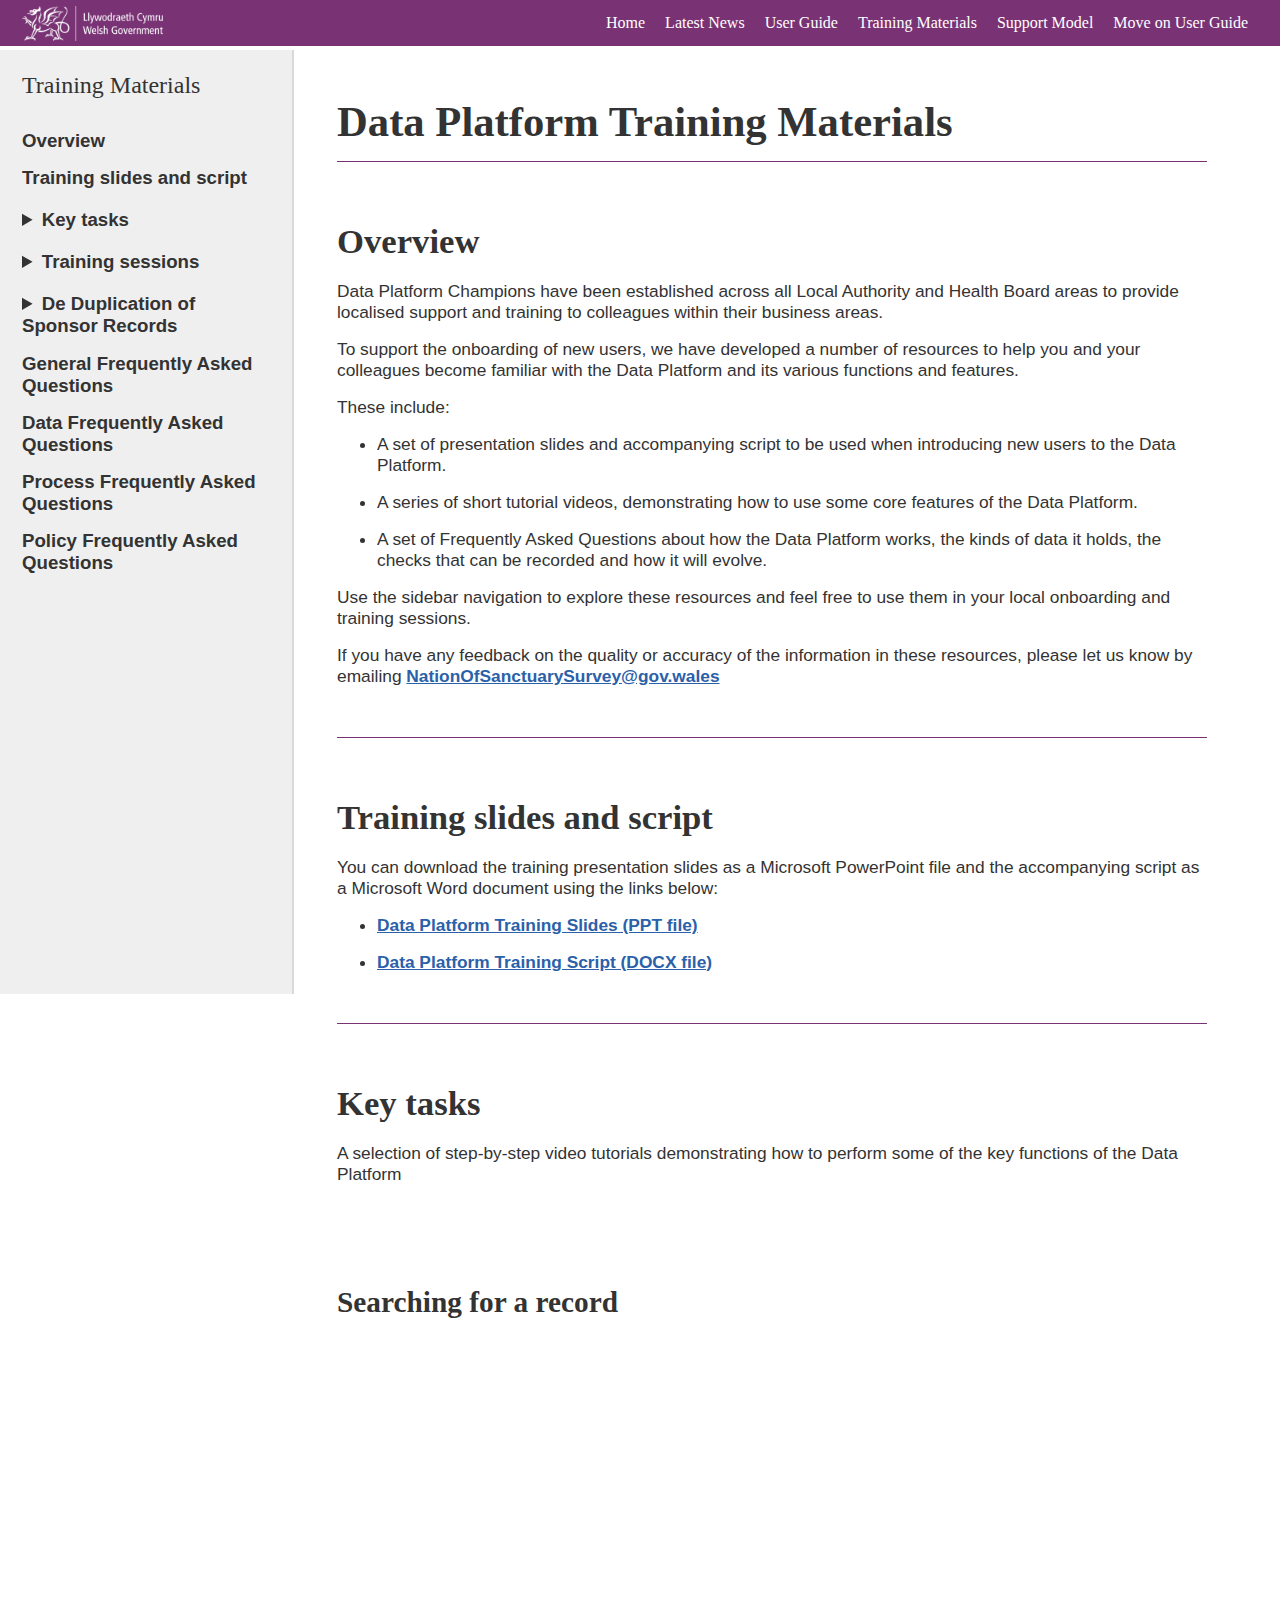
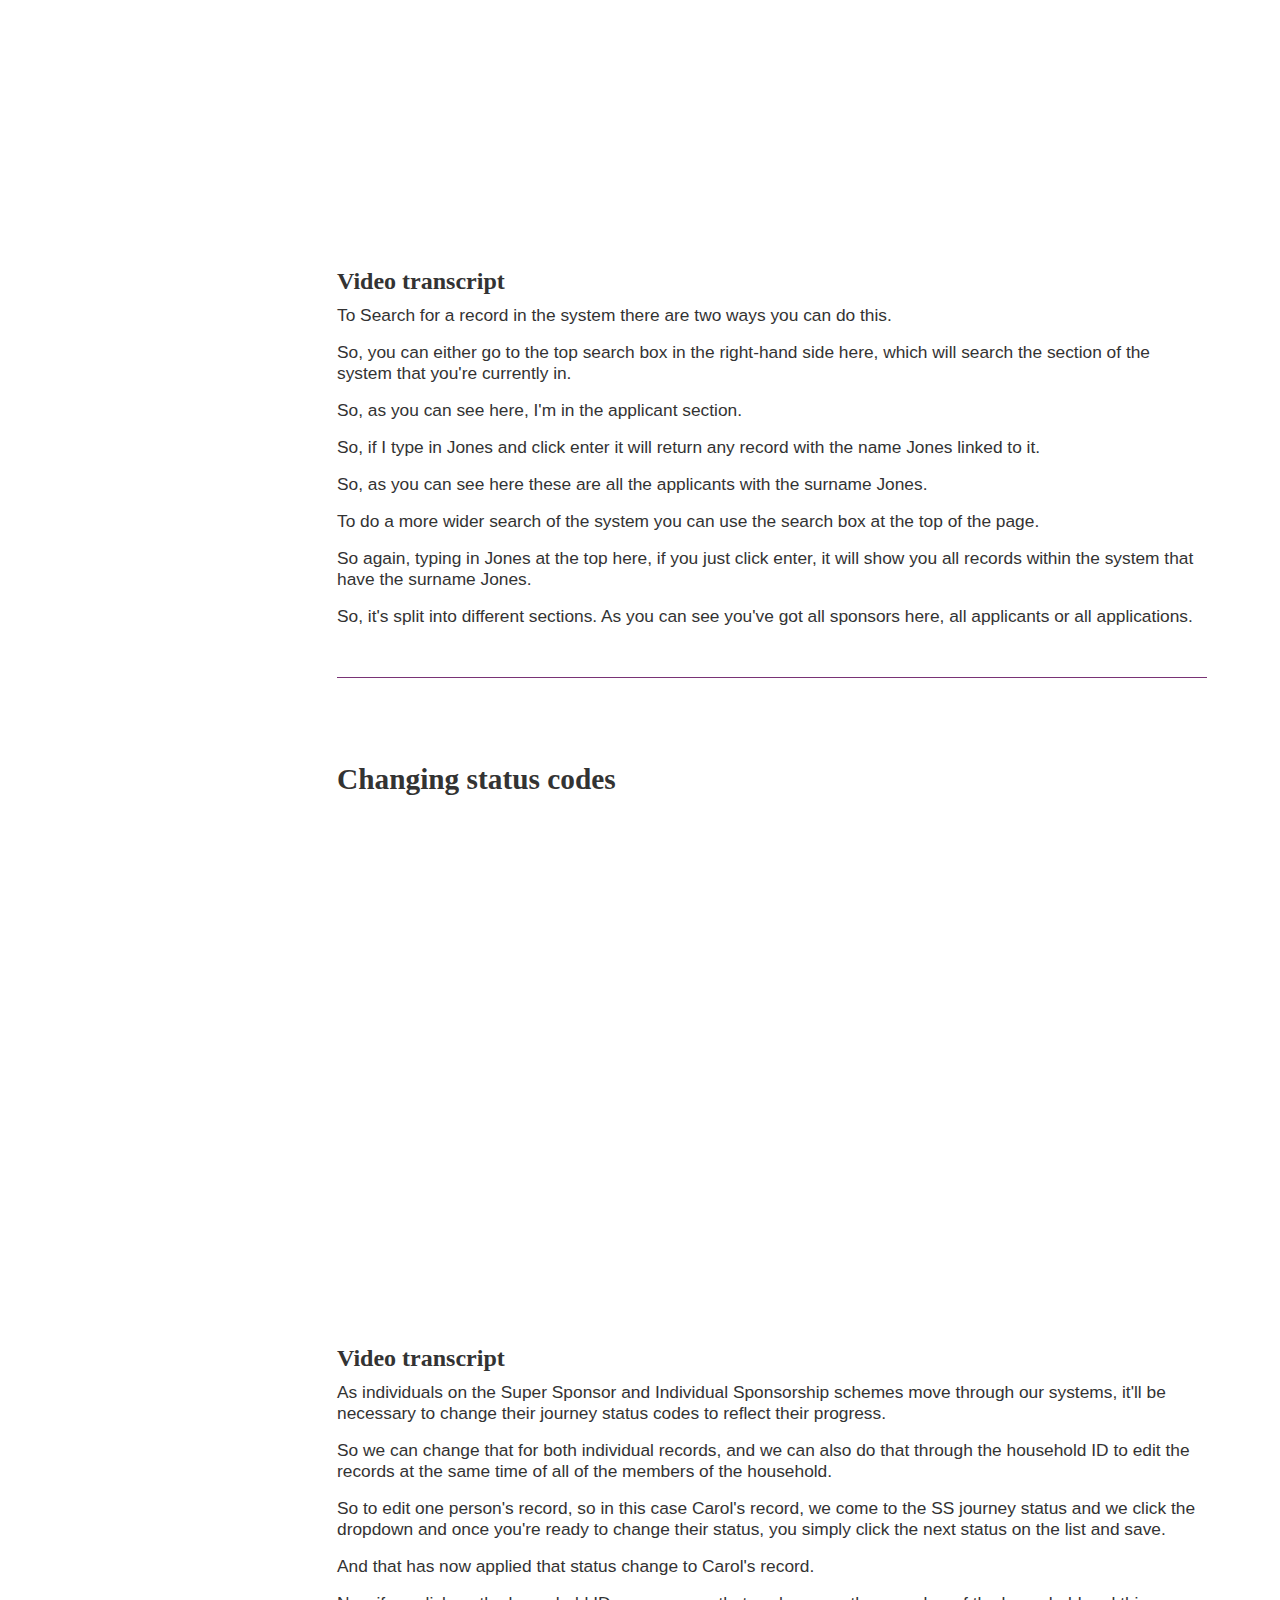
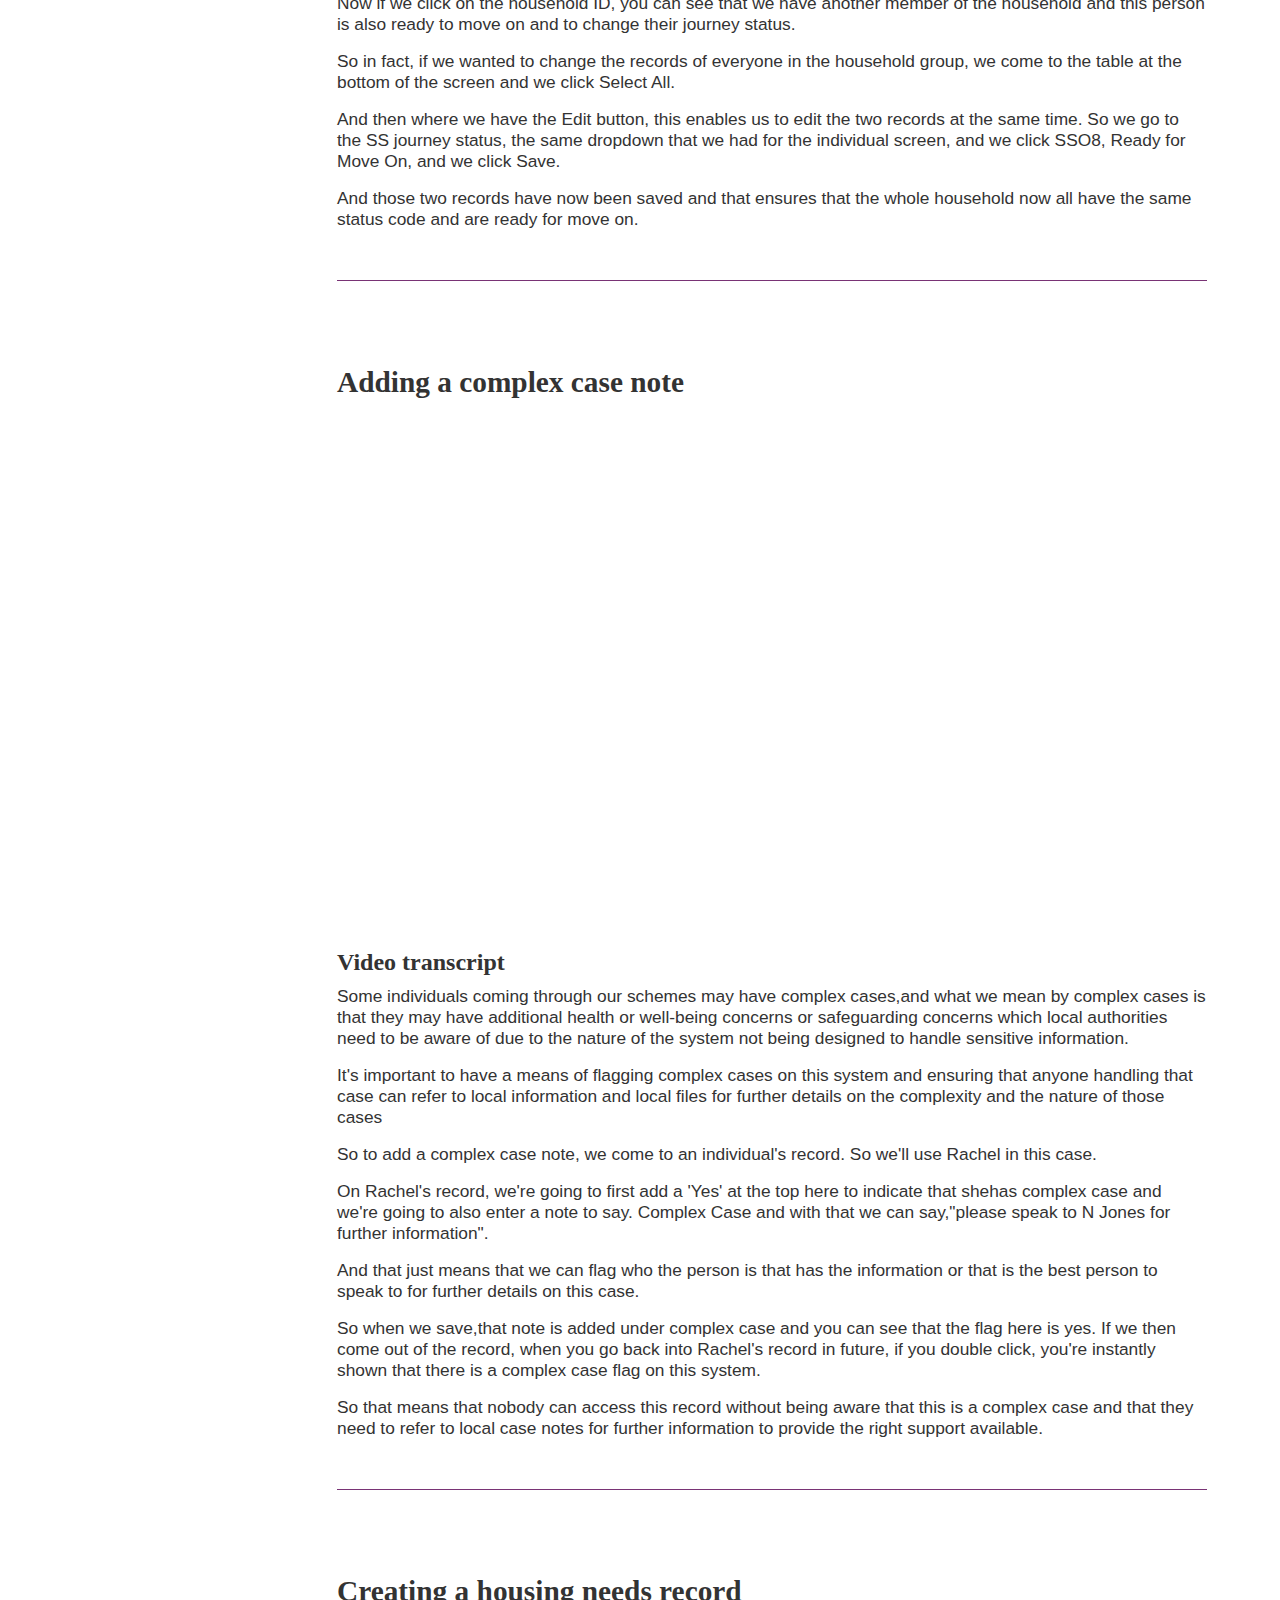
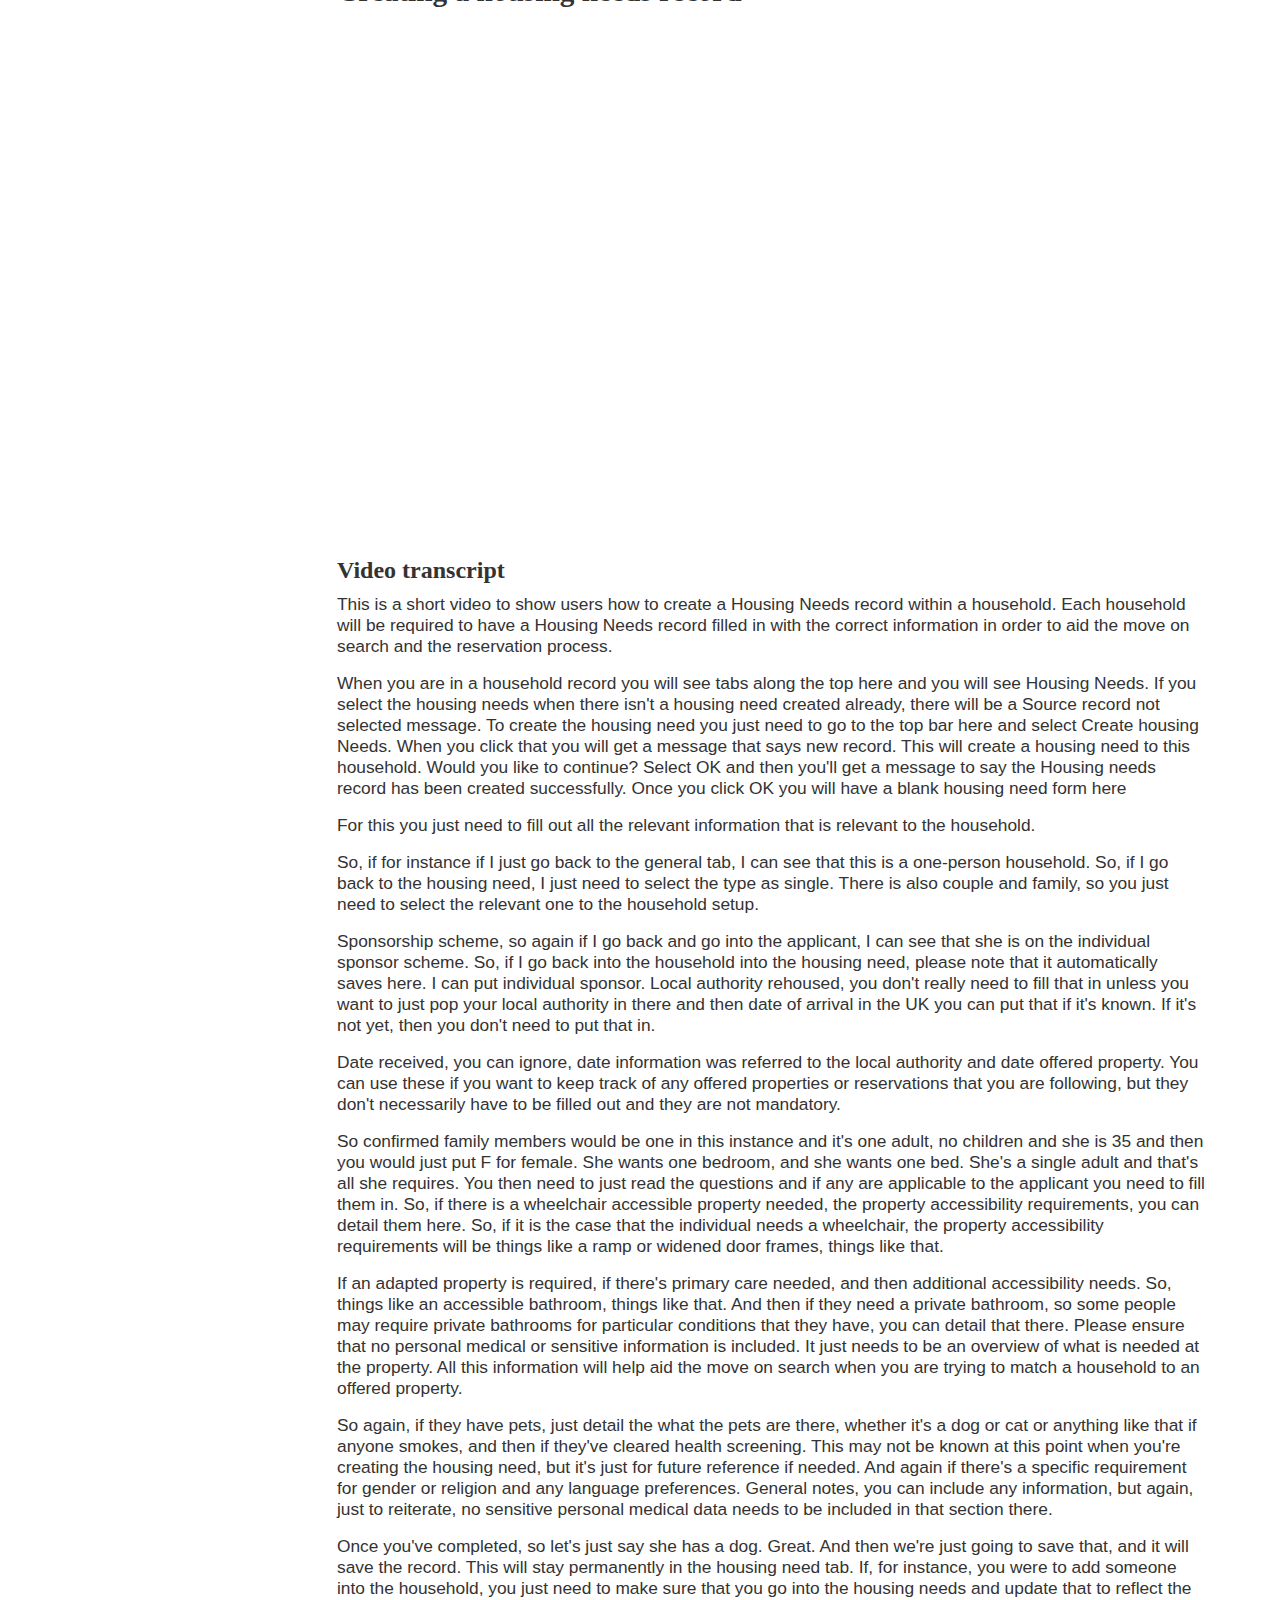
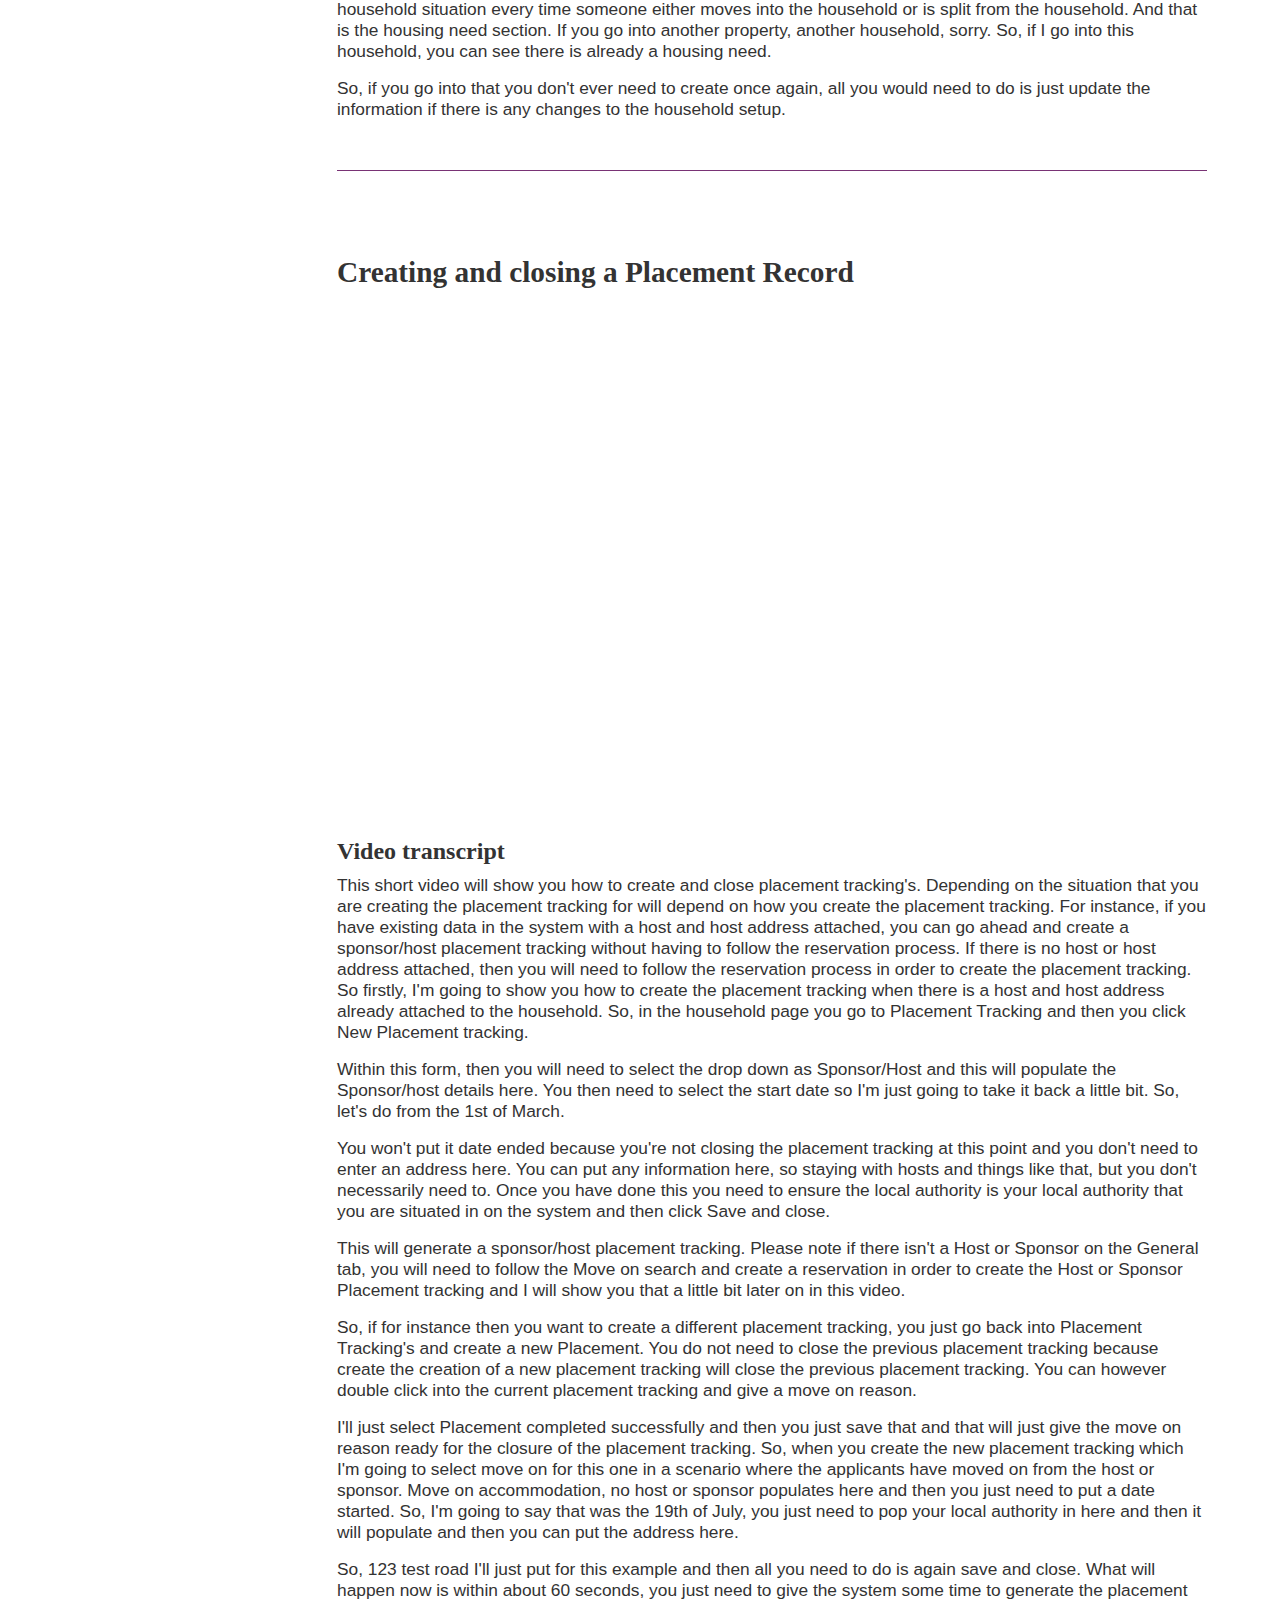
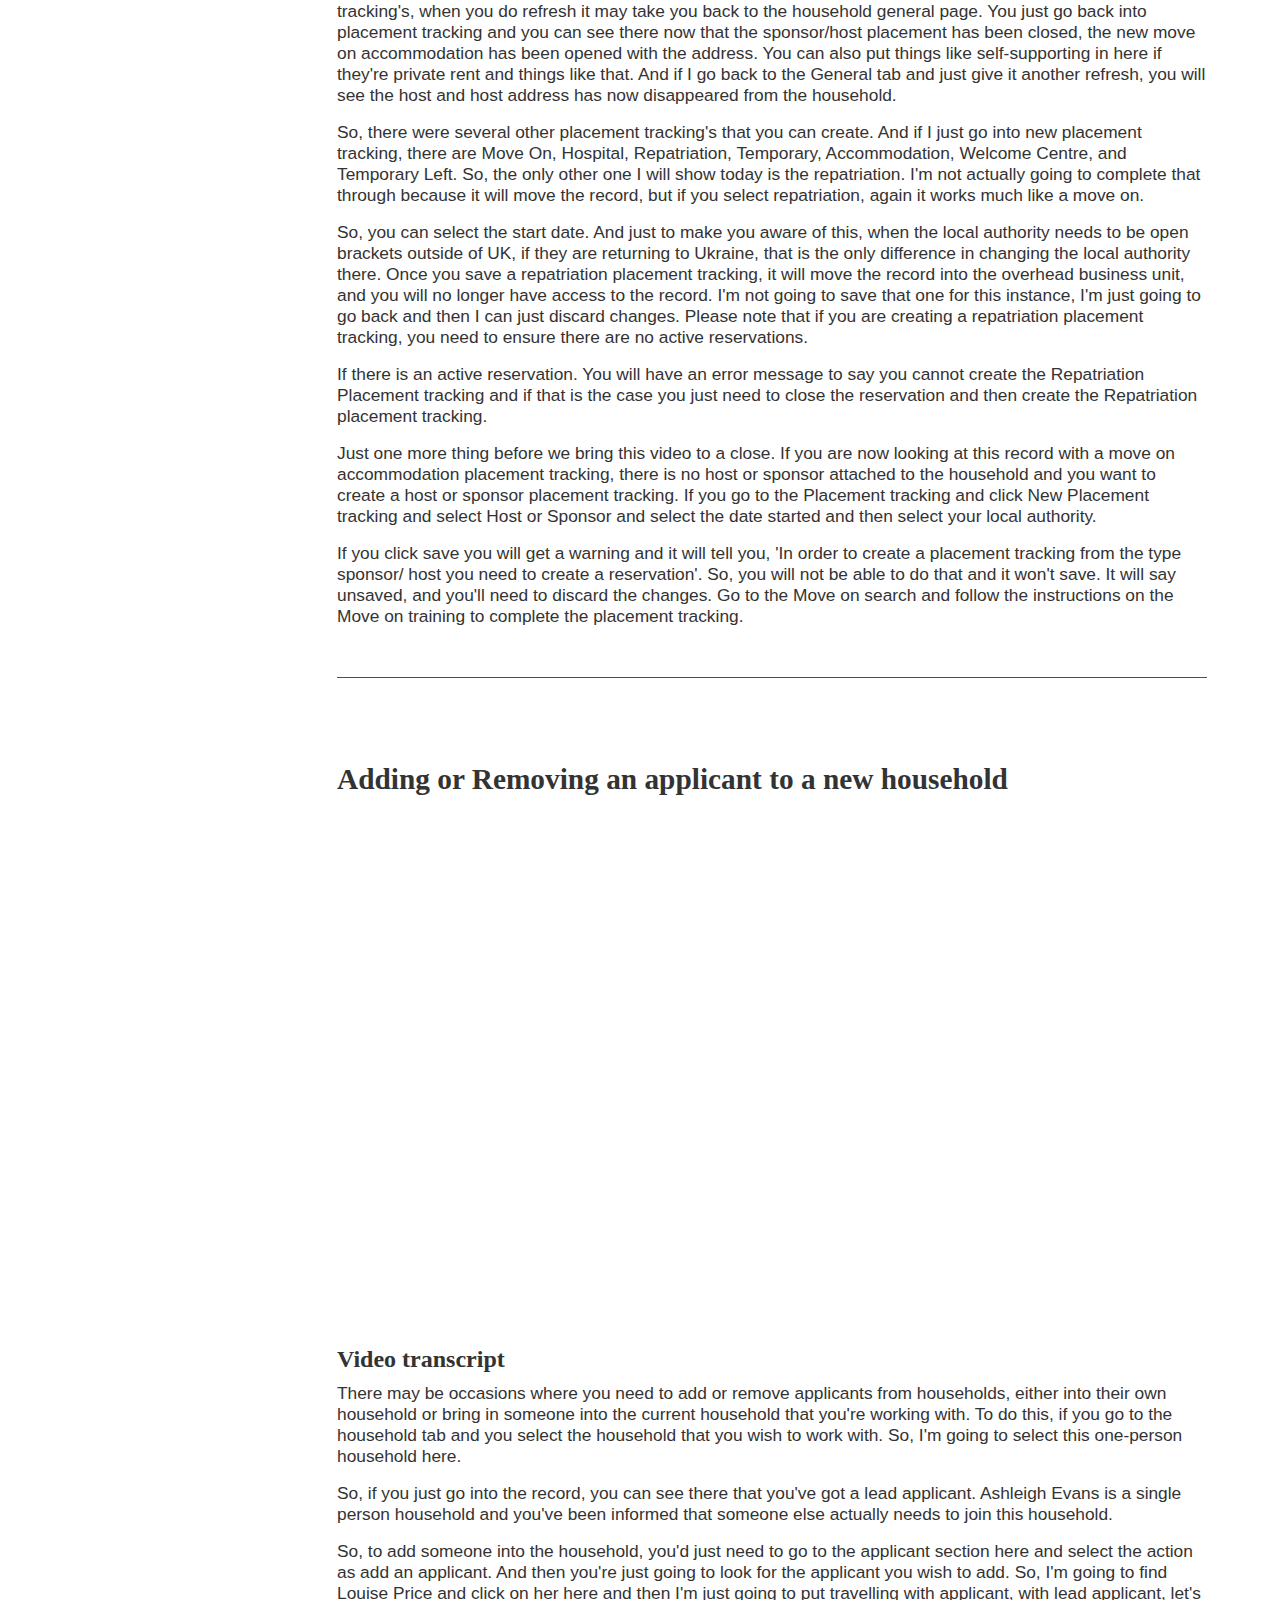
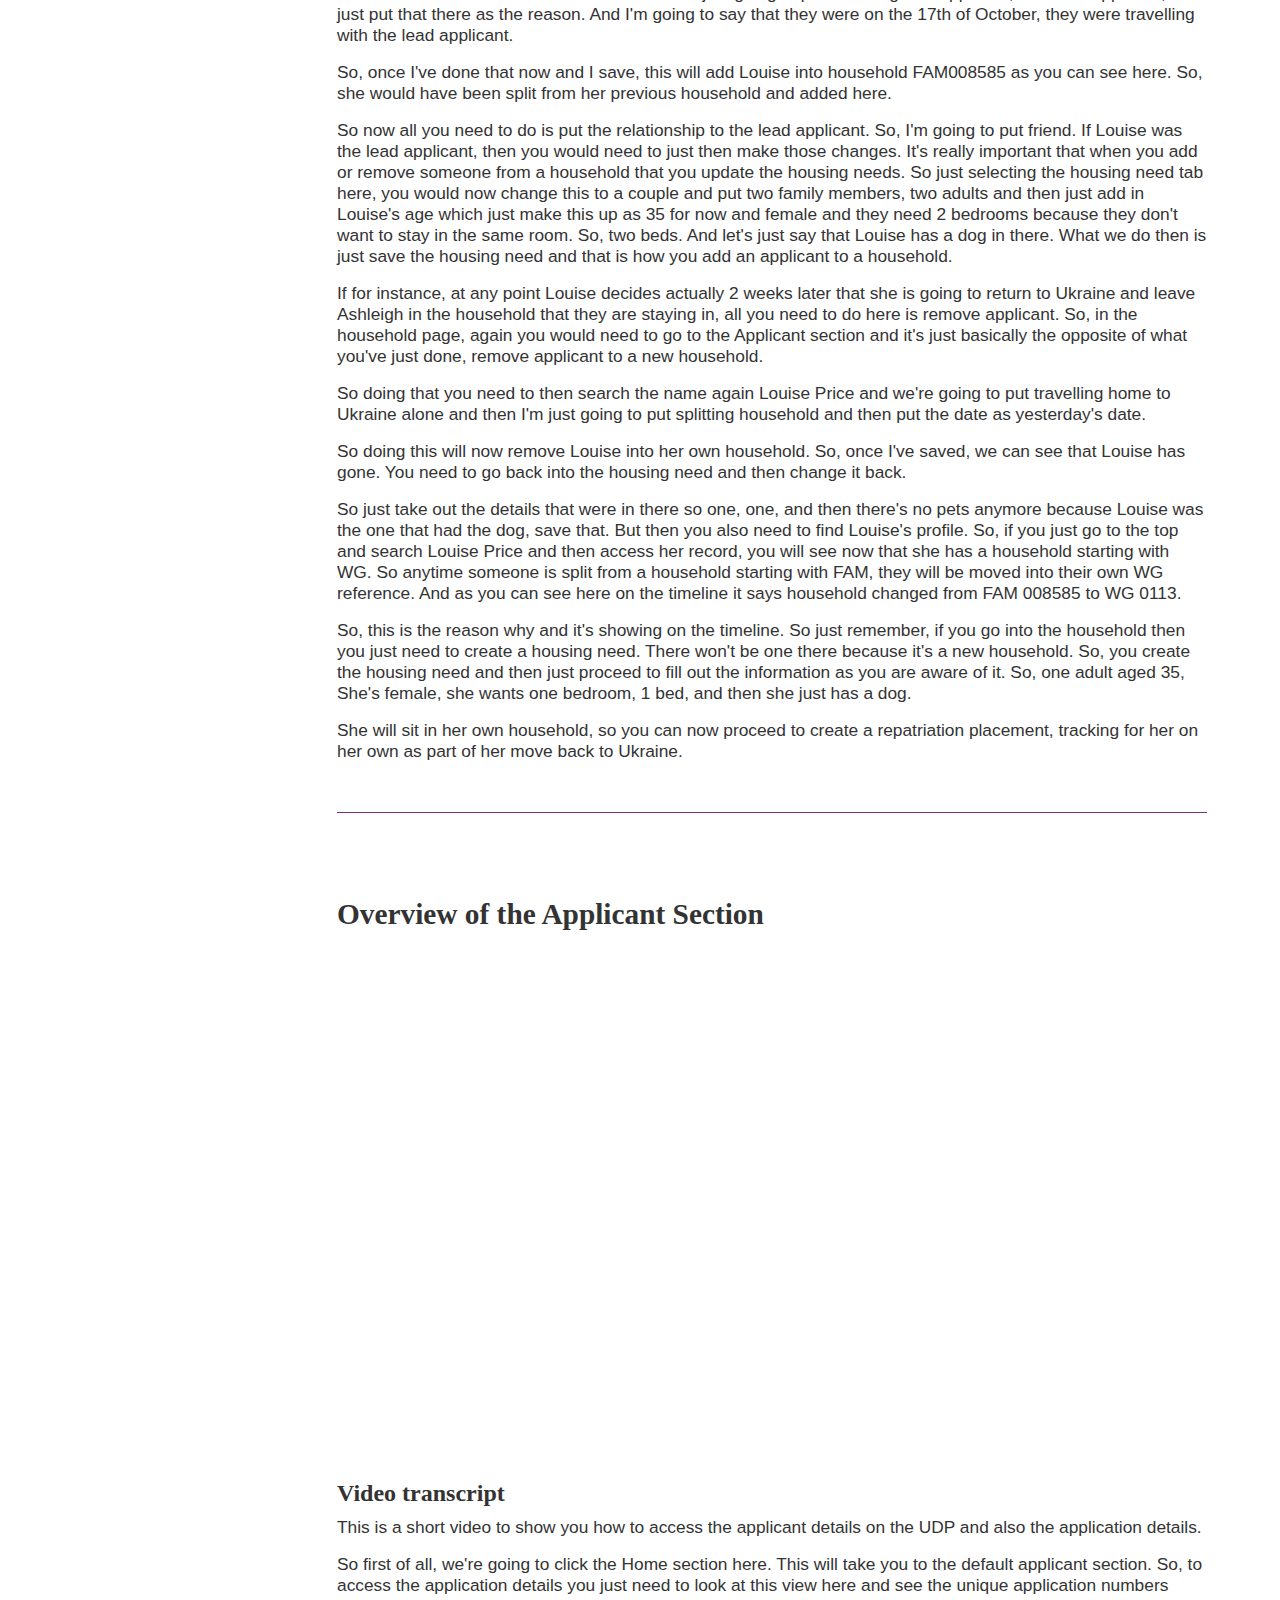
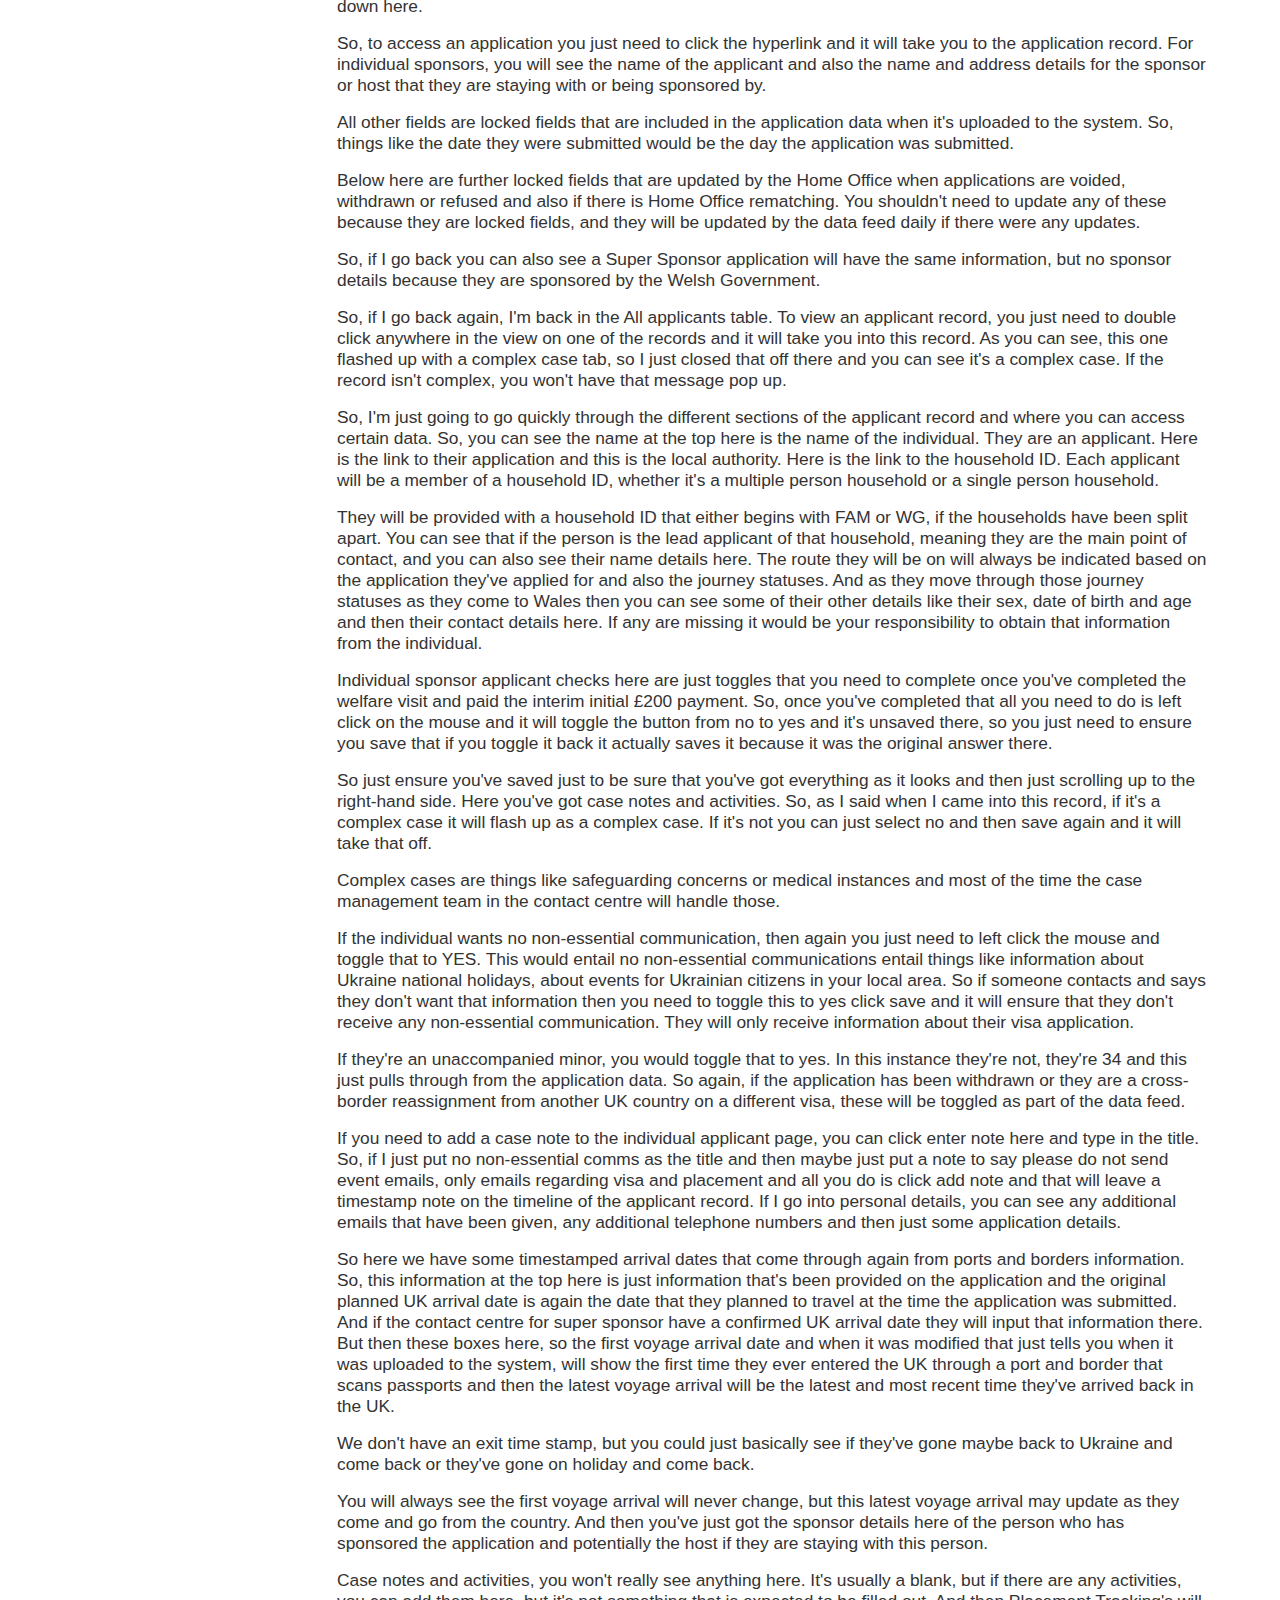
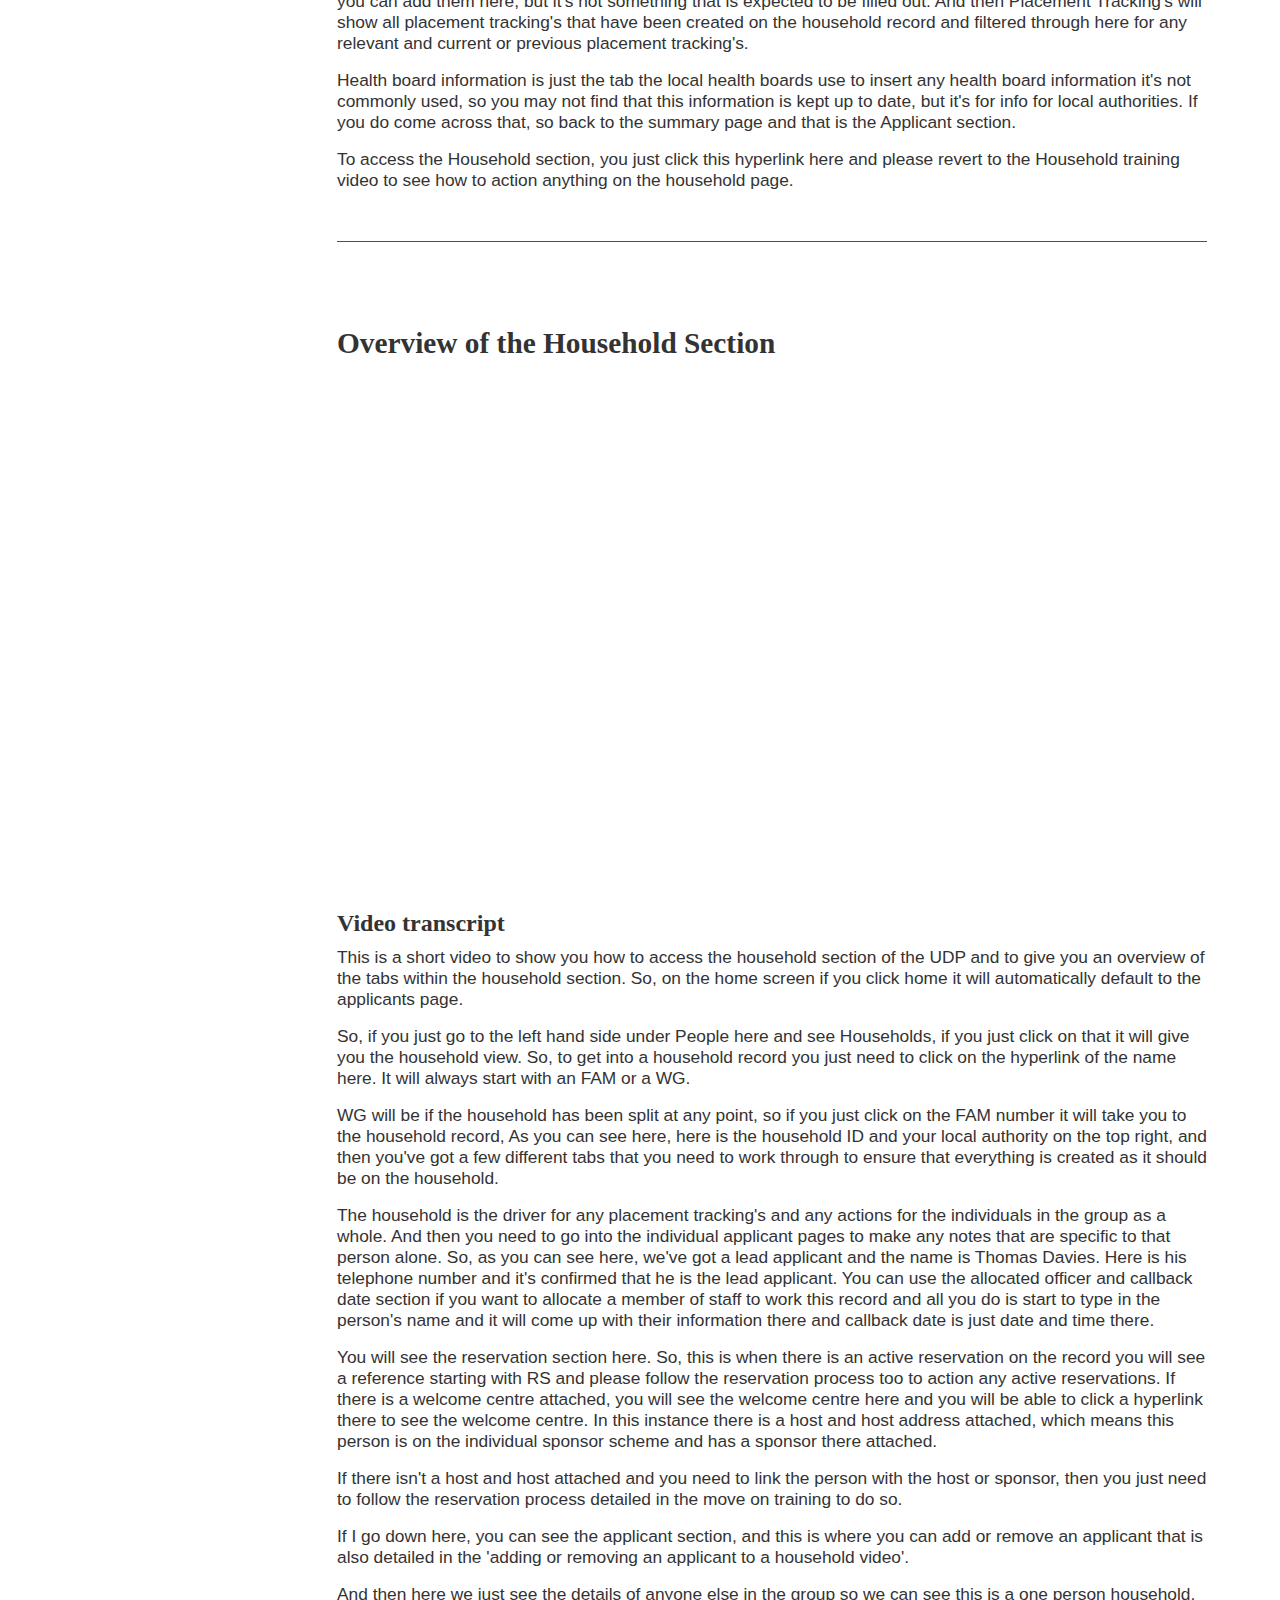
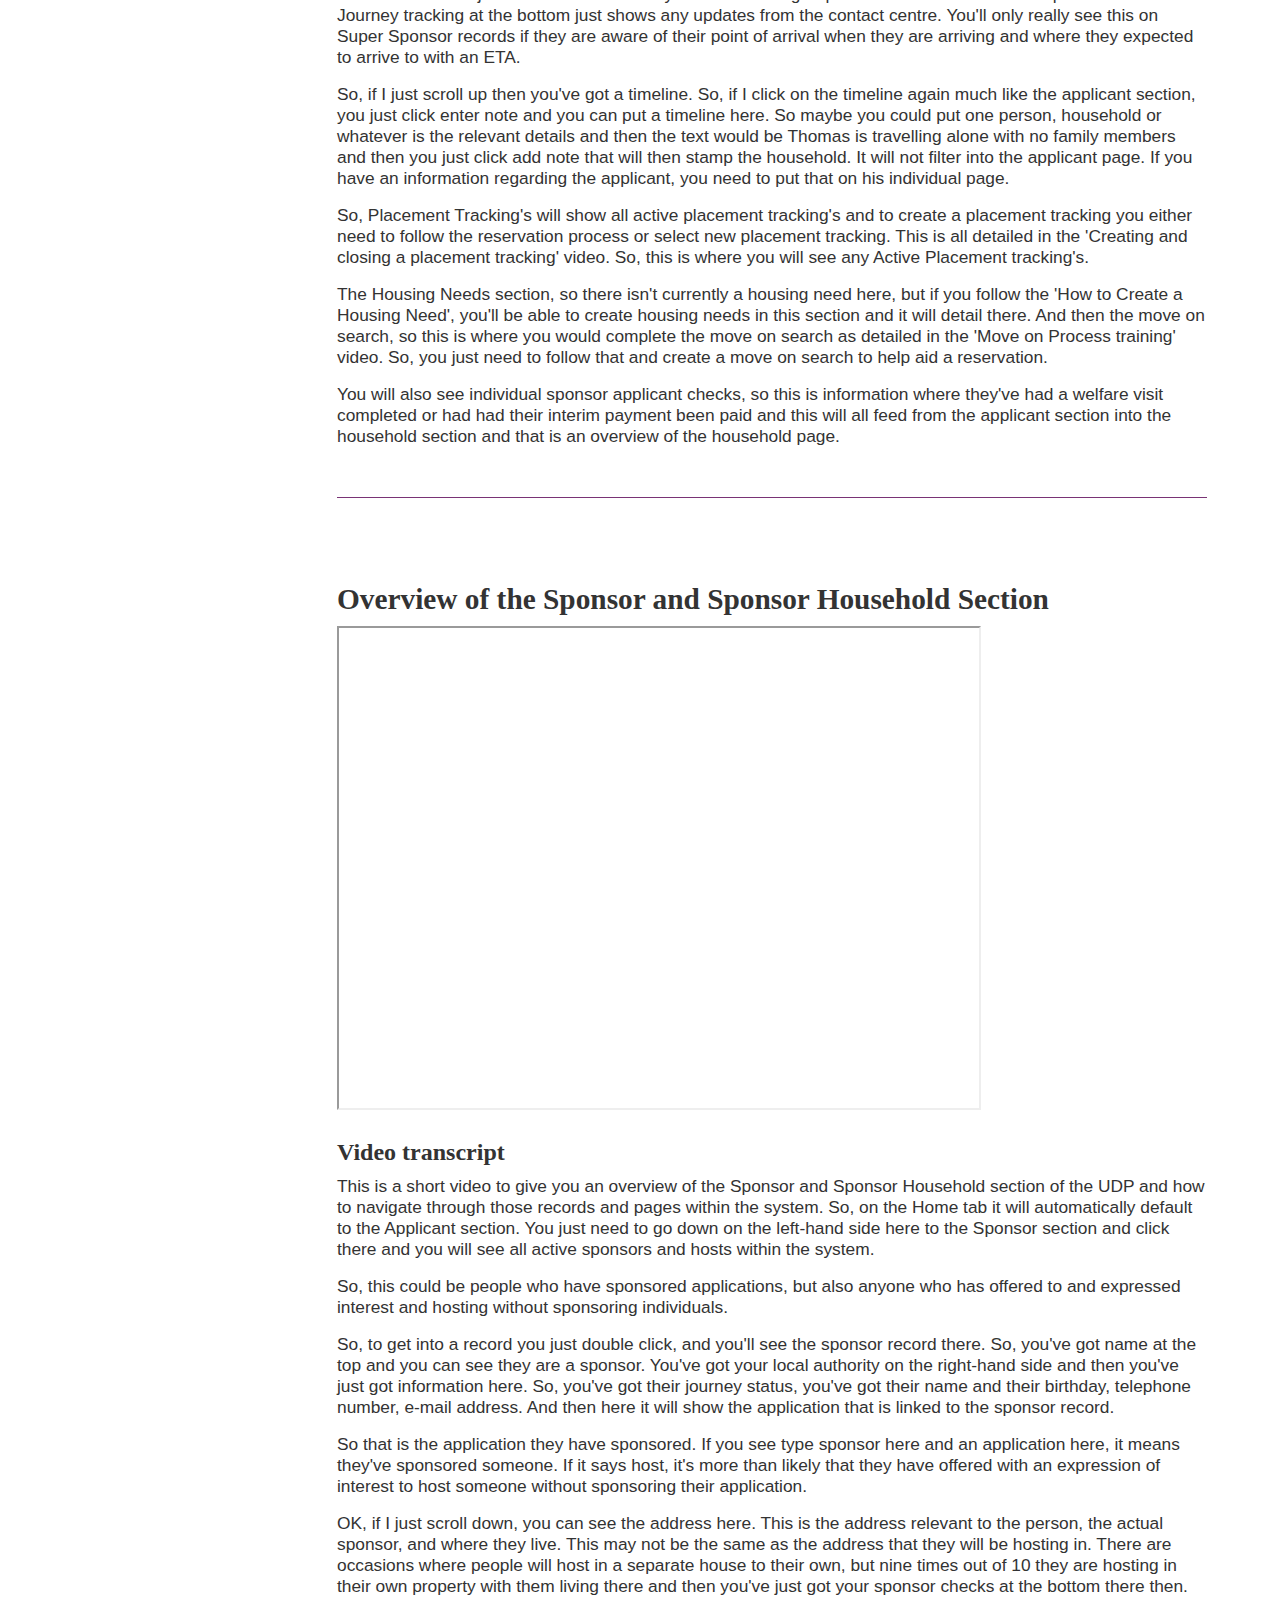
==== commit 58bfc871: "fixed sponsor video" ====
--- a/training-materials.html
+++ b/training-materials.html
@@ -54,6 +54,7 @@
                 <li><a href="#creating-new-host">How to Create a Host Record</a></li>
                 <li><a href="#changing-the-lead-applicant">Changing the Lead Applicant</a></li>
                 <li><a href="#editing-columns-and-filters">Editing columns and filters and creating views</a></li>
+                <li><a href="#applicant-journey">Applicant Journey Story - From IS01-IS05</a></li>
             </ul>
         </details>
         <details>
@@ -393,9 +394,7 @@
                 <div>
                     <h3>Overview of the Sponsor and Sponsor Household Section</h3>
                 </div>
-                <div class="video-container">
-                    <iframe class="video-frame" src="https://www.youtube.com/embed/soixFwh6RpU" title="YouTube video player" frameborder="0" allow="accelerometer; autoplay; clipboard-write; encrypted-media; gyroscope; picture-in-picture" allowfullscreen></iframe>
-                </div>
+                <iframe src="https://drive.google.com/file/d/1J6SEKtDbN7sdGE3Z1HVUSoL9mEyGGbB3/preview" width="640" height="480"></iframe>
                 <div class="transcript">
                     <h4>Video transcript</h4>
                     <p>This is a short video to give you an overview of the Sponsor and Sponsor Household section of the UDP and how to navigate through those records and pages within the system. So, on the Home tab it will automatically default to the Applicant section. You just need to go down on the left-hand side here to the Sponsor section and click there and you will see all active sponsors and hosts within the system.</p>
@@ -604,6 +603,63 @@
                     <p>If you filter one it will take the filter off the other one. Once I've done that, I can see there's a star again. So that means that if I come out of this it will not save. </p>
                     <p>So, what you need to do is just go back in and save changes to current view. </p>
                     <p>Once you've done that, you'll get a notification to say they've been saved and then your view is there. So you'll always be able to view it and you can always manipulate that if you need to at any time to change the views. </p>
+
+                </div>
+            </section>
+            <section id="applicant-journey" class="y-target">
+                <div>
+                    <h3>Applicant Journey Story - From IS01 - IS05</h3>
+                </div>
+
+                    <iframe src="https://drive.google.com/file/d/1apelrZTZ83_176vmu5chtlHEzRVLYzfn/preview" width="640" height="480"></iframe>
+
+                <div class="transcript">
+                    <h4>Video transcript</h4>
+                    <p>In this video I'm going to demonstrate how to use the system to record an applicant's journey from when they arrive in Wales right up to their current situation.</p>
+
+                    <p>So, we're going to use an example of an applicant who has just arrived and is going to a sponsor/host placement, and it will be the sponsor who has sponsored their application who will be hosting them at their own address. So do this, you just go to the Applicant table here, select the record you want to work on, and you will see you come into the applicant page so you can see their journey status at the moment is ISO1 visa and Host approved.</p>
+
+                    <p> They've got no complex case and we've got all the details there. So, we're going to go into the household ID, and you can see here that this host on the household page on the general tab is the sponsor for the record. There is, this is existing data with this person has sponsored the individual's application for them to come over to Wales.</p>
+
+                    <p>So, in this instance you don't need to use the move on search and reservation process to link the host or sponsor because its existing data. You can create the placement tracking straight out of the household record. If for instance this individual wasn't going to host the applicants, you would need to go into the Move on search tab and complete the reservation process to reserve a new host.</p>
+
+                    <p> So, first things first, you go into placement tracking and you're going to create a new placement tracking. So, we select Sponsor/host, and it will auto populate the details here on the right hand side going to select the date as the 1st of May and then that is all you need to do at this moment in time to create this placement tracking. Once you save and close then you will see the placement tracking has been created. If you give the system about 30 to 60 seconds to load everything through the flows will run in the background, creating the placement track in on the Applicant page and the Sponsor page.</p>
+
+                    <p>So going back to the General and go into the lead Applicant page. Whilst we're waiting for that to happen, we're just going to update the journey status. It's really important that you do that every time you create a PT to make sure that the Journey status reflects the current hosted situation of the applicant.</p>
+
+                    <p> So, they're visa, and host approved at the moment and we're going to do placed with host family and change that to active and then just click save.</p>
+
+                    <p> So, if I go into the placement tracking's now, you can see that the applicant has a sponsor host placement tracking for the 1st of May with the host here.</p>
+
+                    <p> And then if I go into the host by clicking on the hyperlink, you'll see two placement tracking's. On the sponsor record or the host record, you will always see two placement tracking's, one for the applicant and then one for the household of that applicant.</p>
+
+                    <p> So if for instance there were three members of the household, you'd see three placement tracking's with the names of the applicant and then one that has no name because it's the household. So that is how you create the sponsor/host placement tracking for this particular journey status. So, if I go back into the applicant record then and we're going to say for an example that this person comes to you a few months later and says I've got a job, I'm self-supporting myself and I'd like to move out into private rental.</p>
+
+                    <p> So, all you need to do here is again go back into the household ID, go to placement tracking and we're going to go into the sponsor/host record first and give it a move on reason because we're going to be ending this placement tracking to create the new one. So, we're going to put placement completed successfully in this instance and save and close that and now you will see the reason here. You can do this retrospectively, you don't need to do it in this order, but it is good practise to put the move on reason in before you create the new placement tracking which is going to end this current placement tracking.</p>
+
+                    <p> So, if they're moving to self-supported accommodation, just select new placement tracking, we'll go to move on accommodation and let's just say they moved in July and then we're just going to type in our local authority here and then we can put the address. It won't populate any information here because it's not host or sponsor record, but you can put the address here for the rented property.</p>
+
+                    <p>So, let's just say 15 test road and I'm just going to pop a little note to say self-supporting here and then you just save and close. OK. You're going to want to give the system about 30 to 60 seconds to update because this is running a flow to end the previous placement tracking and the creation of the new placement tracking which we can see here.</p>
+
+                    <p>So again, if I go back to General, go to Damien Yates's profile and then go to the journey status and we're going to select move on and then we can change the status reason here to self-supporting. So, you can see move on self-supporting and you can just save that.</p>
+
+                    <p> So, if I go into the applicant now, you can see that the placement tracking has been ended for the sponsor/host on the 5th of July and then opened for move on accommodation on the same day.</p>
+
+                    <p> This date will always be the same because the person will move on that same day.</p>
+
+                    <p> So, if I just go into Terry Thompson now and go to his placement tracking, you can see two closed placement tracking's for the household and the individual there.</p>
+
+                    <p> So, there'll be no applicants linked here now because the placement tracking have removed that link. So, if Terry turned around and said he doesn't want to host anymore and he wants to withdraw his application to be a host, you can just select him as withdrawn, keep it as active, click save and close and I'll just need to go back into that record, and you can see now that record is inactive.</p>
+
+                    <p> OK, so back to Damien Yates. So, we've got him as a move on self-supporting and we've got a placement tracking open on the household there.</p>
+
+                    <p> So, if then, current day now you get a phone call or, you get a notification that Damian has decided to repatriate and return to Ukraine. There's a few things you need to do on the record before you repatriate a record and that is purely because you will lose access to the record as you put the information in. So first of all, we're going to go back to the applicant page, and we are going to keep the status as move on because the person has moved on. But we are going to update the status reason as repatriation.</p>
+
+                    <p> So that's all you need to do on the record here and just click save. If I go back to the household page, if you had multiple applicants and you wanted to change the status, you can select multiple here and click edit. So, if I select one, you'll see Click edit and you can change all the status for all the records that you are selecting.</p>
+
+                    <p> So, you can see there's no sponsor host here. All we want to do is create the Repatriation placement tracking now. So, if I go to Placement Tracking, select new and then select repatriation and then the date as yesterday's date, now the local authority won't be your local authority this time, you need to put it into the outside of the UK area, so it's called the Org Business unit. So, to do that you just have an open bracket, outside of the UK and then you can put returns to Ukraine in the address.</p>
+
+                    <p> OK, and then once you save and close that again we're going to wait about 60 seconds. You can see that the placement truck is being created, but we need to give it a little bit of time to load. So, to make sure that the flows run through and all other placement tracking's are closed and the record will move into what I said is the org business unit, meaning you won't have access to it once you've completed these steps. This is why we updated the status first this time, so that we could complete those steps before we lose the record.</p>
 
                 </div>
             </section>
